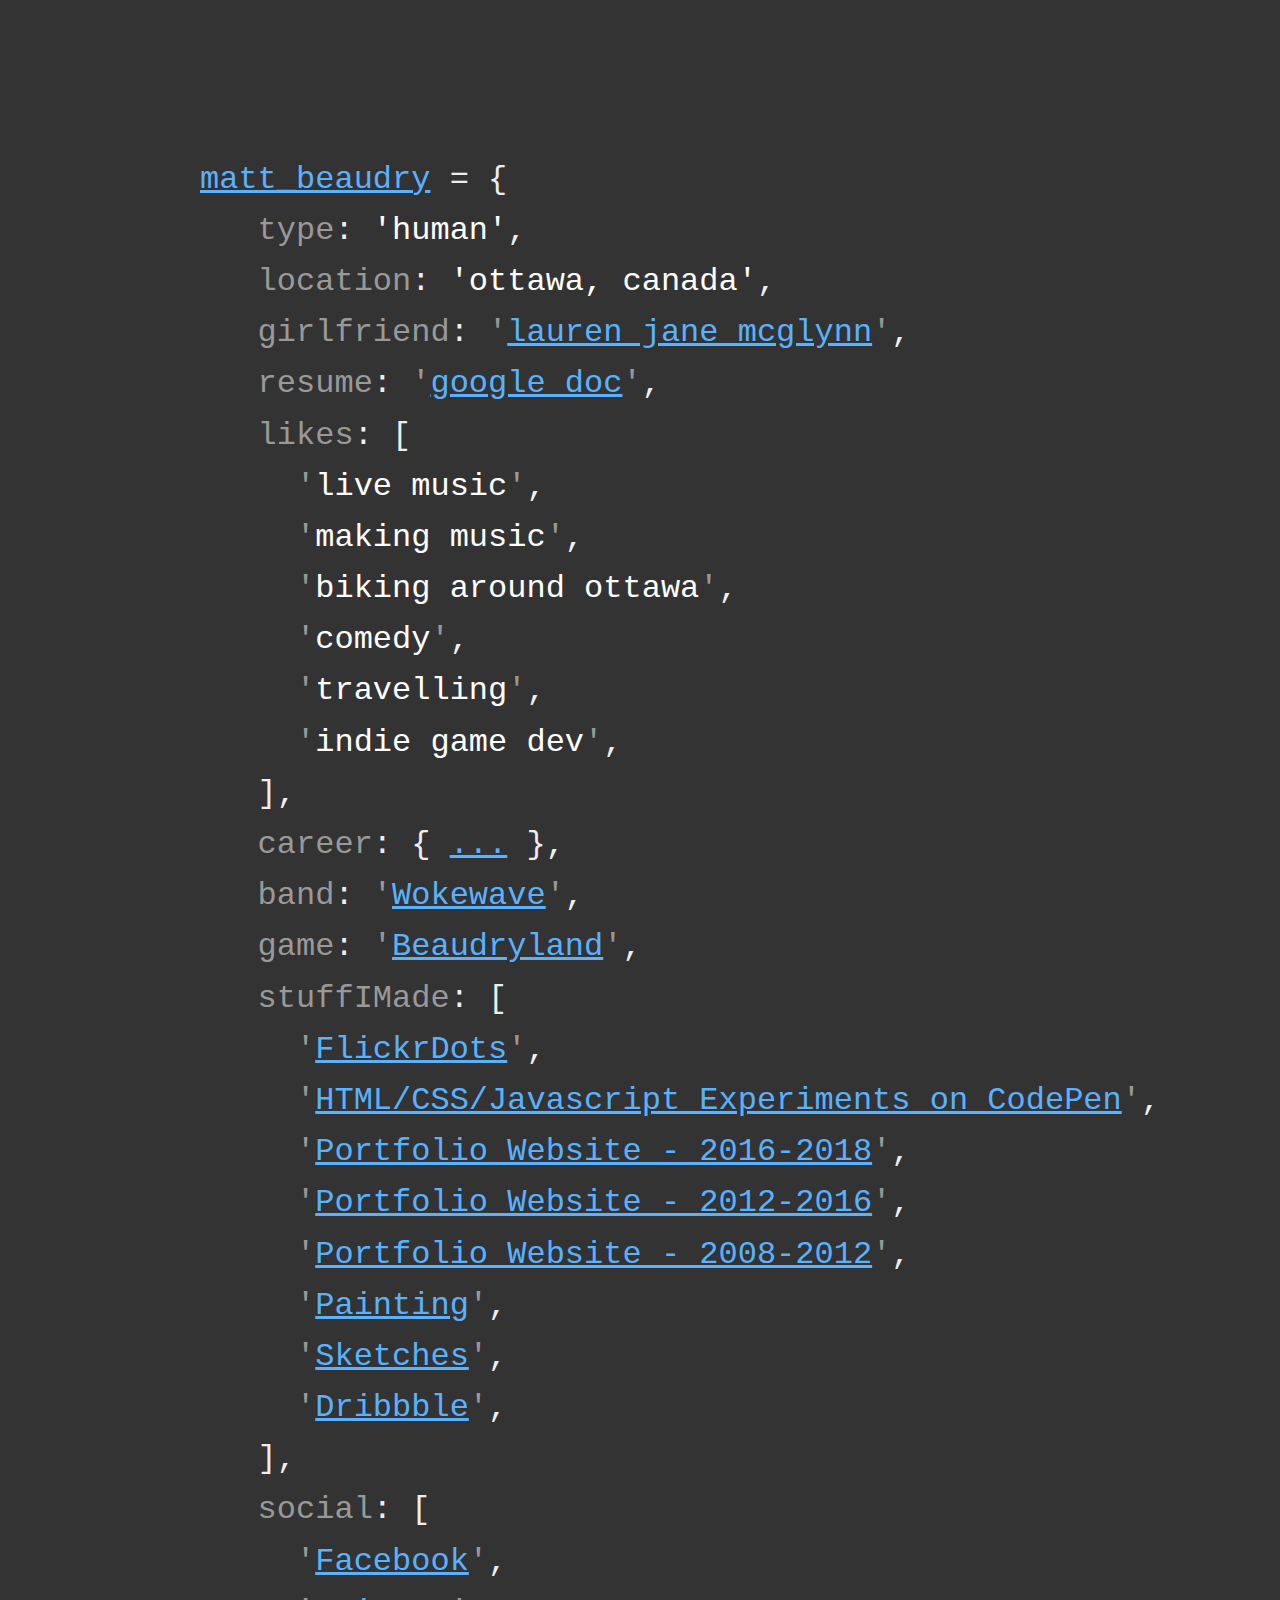
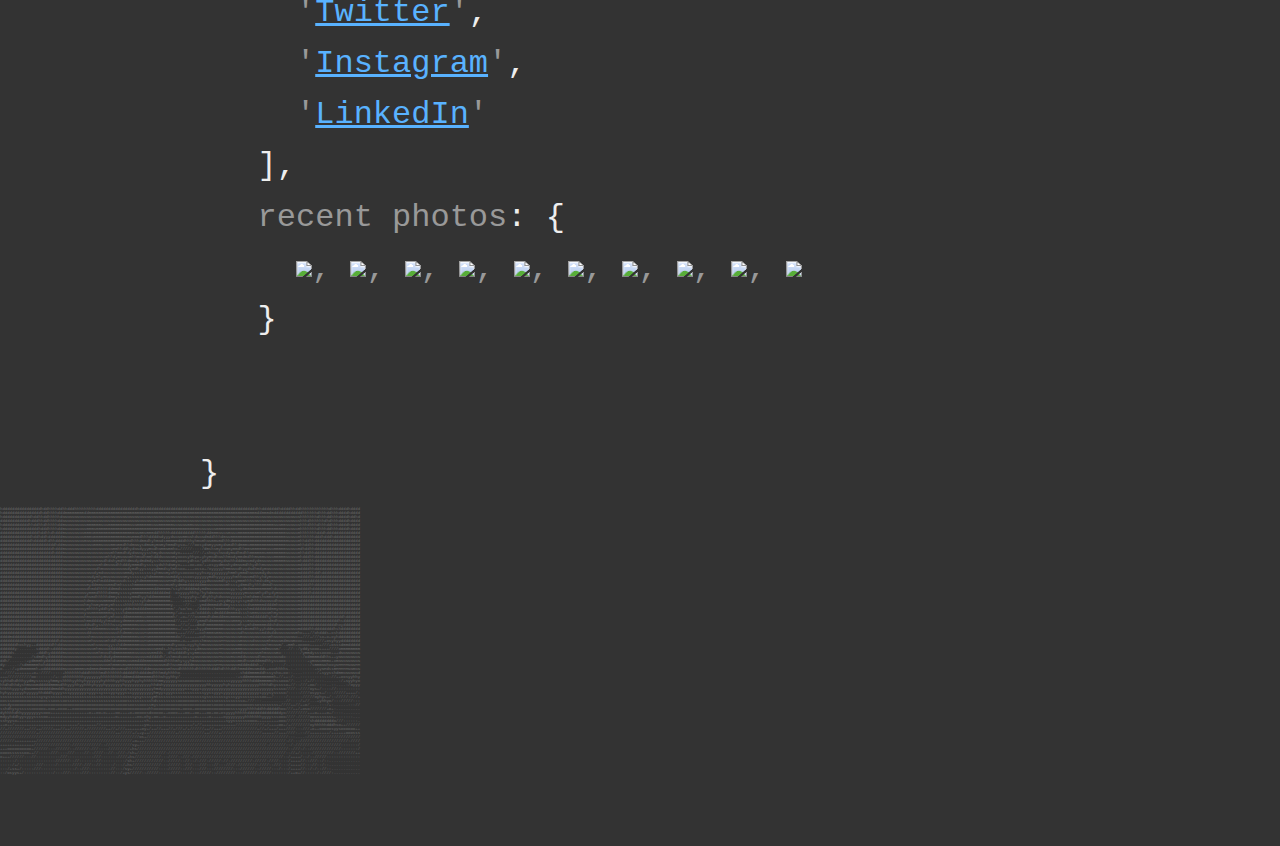
==== index.html @ e5925d49 "Update index.html" ====
<!DOCTYPE html>
<head>
    <title>Vala Zeinali's Page</title>
    <link rel="stylesheet" type="text/css" href="style.css">
</head>

<div class="page">
  <p contenteditable="true">
    
    <div class="line line-blank">
      &nbsp;
    </div>
  
    <div class="line line-blank">
      &nbsp;
    </div>
    
    <div class="line">
      
      <a class="logo" href="#">matt_beaudry</a>
      <span class="syntax"> = { </span>
      <br>
    </div>
      
      <div class="line">
        &nbsp;&nbsp;
        type<span class="syntax">: </span>
        <span class="string">'human'</span><span class="syntax">,</span>
        <br>
      </div>
      
      <div class="line">
        &nbsp;&nbsp;
        location<span class="syntax">: </span>
        <span class="string">'ottawa, canada'</span><span class="syntax">,</span>
        <br>
      </div>
      
      <div class="line">
        &nbsp;&nbsp;
        girlfriend<span class="syntax">: </span>
        '<a href="http://laurenmcglynn.com">lauren jane mcglynn</a>'<span class="syntax">,</span>
        <br>
      </div>
        
      <div class="line">        
        &nbsp;&nbsp;
        resume<span class="syntax">: </span>
        '<a href="https://docs.google.com/document/d/1XMDbzOaUFKIy0puWp4I6fn86qHuov4Nhul2vnssOFrk/edit?usp=sharing">google doc</a>'<span class="syntax">,</span>
        <br>
      </div>
      
      <div class="line">
        &nbsp;&nbsp;
        likes<span class="syntax">: [</span>
        <br>
      </div>
        
        <div class="line">
          &nbsp;&nbsp;&nbsp;&nbsp;
          '<span class="string">live music</span>'<span class="syntax">,</span>
          </br>
        </div>
        
        <div class="line">
          &nbsp;&nbsp;&nbsp;&nbsp;
          '<span class="string">making music</span>'<span class="syntax">,</span>
          </br>
        </div>
        
        <div class="line">
          &nbsp;&nbsp;&nbsp;&nbsp;
          '<span class="string">biking around ottawa</span>'<span class="syntax">,</span>
          </br>
        </div>
        
        <div class="line">
          &nbsp;&nbsp;&nbsp;&nbsp;
          '<span class="string">comedy</span>'<span class="syntax">,</span>
          </br>
        </div>
        
        <div class="line">
          &nbsp;&nbsp;&nbsp;&nbsp;
          '<span class="string">travelling</span>'<span class="syntax">,</span>
          </br>
        </div>
        
        <div class="line">
          &nbsp;&nbsp;&nbsp;&nbsp;
          '<span class="string">indie game dev</span>'<span class="syntax">,</span>
          </br>
        </div>
      
      <div class="line">
        &nbsp;&nbsp;
        <span class="syntax">],</span>
        <br>
      </div>
      
      <div class="line">
        &nbsp;&nbsp;
        career<span class="syntax">: { <a href="#">...</a> },</span>
        <br>
      </div>
        
      <div class="line">
        &nbsp;&nbsp;
        band<span class="syntax">:</span> 
        '<a href="http://www.wokewave.com">Wokewave</a>'<span class="syntax">,</span> 
        <br>
      </div>
      
      <div class="line">
        &nbsp;&nbsp;
        game<span class="syntax">:</span> 
        '<a href="http://www.beaudryland.com">Beaudryland</a>'<span class="syntax">,</span> 
        <br>
      </div>
      
      <div class="line">
        &nbsp;&nbsp;
        stuffIMade<span class="syntax">: [</span>
        <br>
      </div>
        
        <div class="line">
          &nbsp;&nbsp;&nbsp;&nbsp;
          '<a href="#">FlickrDots</a>'<span class="syntax">,</span>
          <br>
        </div>
        
        <div class="line">
          &nbsp;&nbsp;&nbsp;&nbsp;
          '<a href="#">HTML/CSS/Javascript Experiments on CodePen</a>'<span class="syntax">,</span>
          <br>
        </div>

        <div class="line">
          &nbsp;&nbsp;&nbsp;&nbsp;
          '<a href="#">Portfolio Website - 2016-2018</a>'<span class="syntax">,</span>
          <br>
        </div>

        <div class="line">
          &nbsp;&nbsp;&nbsp;&nbsp;
          '<a href="#">Portfolio Website - 2012-2016</a>'<span class="syntax">,</span>
          <br>
        </div>
        
        <div class="line">
          &nbsp;&nbsp;&nbsp;&nbsp;
          '<a href="#">Portfolio Website - 2008-2012</a>'<span class="syntax">,</span>
          <br>
        </div>
        
        <div class="line">
          &nbsp;&nbsp;&nbsp;&nbsp;
          '<a href="#">Painting</a>'<span class="syntax">,</span>
          <br>
        </div>
        
        <div class="line">
          &nbsp;&nbsp;&nbsp;&nbsp;
          '<a href="#">Sketches</a>'<span class="syntax">,</span>
          <br>
        </div>
        
        <div class="line">
          &nbsp;&nbsp;&nbsp;&nbsp;
          '<a href="#">Dribbble</a>'<span class="syntax">,</span>
          <br>
        </div>
      
      <div class="line">
        &nbsp;&nbsp;
        <span class="syntax">],</span>
        <br>
      </div>
      
      <div class="line">
        &nbsp;&nbsp;
        social<span class="syntax">: [</span>
        <br>
      </div>
        
        <div class="line">
          &nbsp;&nbsp;&nbsp;&nbsp;
          '<a href="http://www.beaudryland.com">Facebook</a>'<span class="syntax">,</span>
          <br>
        </div>
        
        <div class="line">
          &nbsp;&nbsp;&nbsp;&nbsp;
          '<a href="http://www.twitter.com/mattbeaudry">Twitter</a>'<span class="syntax">,</span>
          <br>
        </div>
        
        <div class="line">
          &nbsp;&nbsp;&nbsp;&nbsp;
          '<a href="http://www.instagram.com/mattbeaudry">Instagram</a>'<span class="syntax">,</span>
          <br>
        </div>
        
        <div class="line">
          &nbsp;&nbsp;&nbsp;&nbsp;
          '<a href="http://www.linkedin.com/pub/matt-beaudry/20/45a/ab6">LinkedIn</a>'<span class="syntax"></span>
          <br>
        </div>
      
      <div class="line">
        &nbsp;&nbsp;
        <span class="syntax">],</span>
        <br>
      </div>
      
      <div class="line">
        &nbsp;&nbsp;
        recent photos<span class="syntax">: {</span>
        <br>
      </div>
        
        <div class="line">
          &nbsp;&nbsp;&nbsp;&nbsp;
          <a href="#"><img src="http://via.placeholder.com/100xx100"></a>,<span class="syntax"></span>
          <a href="#"><img src="http://via.placeholder.com/100xx100"></a>,<span class="syntax"></span>
          <a href="#"><img src="http://via.placeholder.com/100xx100"></a>,<span class="syntax"></span>
          <a href="#"><img src="http://via.placeholder.com/100xx100"></a>,<span class="syntax"></span>
          <a href="#"><img src="http://via.placeholder.com/100xx100"></a>,<span class="syntax"></span>
          <a href="#"><img src="http://via.placeholder.com/100xx100"></a>,<span class="syntax"></span>
          <a href="#"><img src="http://via.placeholder.com/100xx100"></a>,<span class="syntax"></span>
          <a href="#"><img src="http://via.placeholder.com/100xx100"></a>,<span class="syntax"></span>
          <a href="#"><img src="http://via.placeholder.com/100xx100"></a>,<span class="syntax"></span>
          <a href="#"><img src="http://via.placeholder.com/100xx100"></a><span class="syntax"></span>
          <br>
        </div>
        
      <div class="line">
        &nbsp;&nbsp;
        <span class="syntax">}</span>
        <br><br><br>
      </div>
    
    <div class="line">
      <span class="syntax">}</span>
    </div>
    
      <span class="comment">
      
      <br>
    
    
      
    <br>
hddddddddddddddddhddhhhhddhhdddhhhhhhhhhdddddddddddddddddhdddddddddddddddddddddddddddddddddddddddddddddddddhhdddddddhddddhhddhhhhhhhhhhhhdhhhddddhdddd <br>
hddddddddddddddddhddhhhhdddmmmmmmmmddmmmmmmmmmmmmmmmmmmmmmmmmmmmmmmmmmmmmmmmmmmmmmmmmmmmmmmmmmmmmmmmmmmmmmmddmmmdmddddddddddddhhhhhhdhhhddhhhddddhdddd <br>
hddddddddddddhddhhddhhhhhdNNNNNNNNNNNNNNNNNNNNNNNNNNNNNNNNNNNNNNNNNNNNNNNNNNNNNNNNNNNNNNNNNNNNNNNNNNNNNNNNNNNNNNNNNNNNNNNNNNNhhhhhhhdhhhddhhhddddhddhd <br>
ddddddddddddhdddhhddhhhhddNNNNNNNNNNNNNNNNNNNNNNNNNNNNNNNNNNNNNNNNNNNNNNNNNNNNNNNNNNNNNNNNNNNNNNNNNNNNNNNNNNNNNNNNNNNNNNNNNNNhhhdhhhhhhdhdhhhddddhdddd <br>
hdddddddddddhhddhhdhhhhhddmNNNNNNNNNmmmmmmNNNmmmmmmmmmNNNmmmmmmNNNmmmmmmNNNNNNmmNNNNNNNNNNNNNNNNmmmmmmmmmmmmmmmmmmNNNmmNNNNNNhhhdhhhdhhhddhhhddddhdddd <br>
hdddddddddddddddhdddhhhhddmNNNNNNNNNmmmNmmmmmmmmmmmmmmmmmmmmmmmmmmmmmmmmmmmmmmmmmmmNNNNNNNmmmmmmmmmmmmmmmmmmmmmmmmmmmmmNNNNNmhhhhhhhdhhhddhhhddddhdddd <br>
ddddddddddddddddhddhhdhdddmNNNNNNNNmmmNmmmmmmmmmmmmmmmmmNNmmNmmmddhhhhhddddddddddhhhhhddmmmNNNNmNNNmmmmmmmmmmmmmmmmmmmmNNNNNmhhhhhhhdddhdddddddddddddd <br>
dddddddddddddhddhddhddddddmNNNNNNNNmmmNmmmmmmmmmmmmmNmNmmmdhhhddddNdyyydNNNNmmNNhdNNNdmddhhhdmNNmmmmmmmmmmmmmmmmmmmmmmmNNNNNmhhhhhhdddhdddhddddddddddd <br>
dddddddddddddhdddddhdhhdddNNNNNNNNNmNNNmmmmmmmmmmmmmmmdhhhdmmdhyhmNdsmmmmmdddhhhyhmNmhNNmmNmdhhhdmmmmmmmmmmmmmmmmmmmmmmmNNNNmhhddhhddddddddddddddddddd <br>
dddddddddddddddddddddddhddmNNNNNNNNNNNNmmmNNNNmmNmmdhhdmNNysdmNmymNmyhmmdhyso+///oosydNmyyNmydNmdhhdmmmNmmmmmmmmmmmmmmmNNNNNmhhddhhddddddddddddddddddd <br>
ddddddddddddddddddddddhdddmNNNNNNNNNNNNNNNNNNNNmmhhddhydNNdyyymNdhNmmNmmho+/////::::/dmshsmyhNNmymmdhhmmNmmmmmmNNNmmmmmNNNNNmdhddhhddddddddddddddddddd <br>
ddddddddddddddddddddddhdddmNNNNNNNNNNNNNNNNNNNmhhmmdhdydNNNyysshmydNNNNNdyo+++++///:/+shNyshNNdymNdhmdhhmmmmmmNmmmmmmmmNNNNNmhhddhhddddddddddddddddddd <br>
ddddddddddddddddddddddddddNNNNNNNNNNNNNNNNNNmhhdymNNNNmhhmNdhmmhdddNNNNNmyooosyhhyo+yhymNdhNNhhmNdymmdmdhhmNmmNNNNmmmmmNNNNNmhdddhhddddddddddddddddddd <br>
ddddddddddddddddddddddddddNNNNNNNNNNNNNNmNNdhdNhymdhhdmNdydmdmdysshNNNNNmyooosydhso/ydhhdmNmydNNhhdddmNNmdydmNNNNNmmmmmNNNNNmhdddhhddddddddddddddddddd <br>
ddddddddddddddddddddddddddNNNNNNNNNNNNNNNmhdmNNNdhhdddymmmdhyssssydNhhdNmyo++++oo+oo/++osyydmNNhydmNNmdhhydhhmNNNNNNNNNNNNNNmddddhhddddddddddddddddddd <br>
ddddddddddddddddddddddddddNNNNNNNNNNNNNNdhmNNNNNNNNNNdymdhyysssyydmmdsyhmhsoo++++osso+/oyyyyyhmmNNNdhyydNdhmdymNNNNNNNNNNNNNmddddhhddddddddddddddddddd <br>
ddddddddddddddddddddddddddNNNNNNNNNNNNNdymdNNNNNNNNNmmdyssssssssyhmNNmyohhysooooosyyhsoyyyyyyyyhmmhymmdhNNNNmdydNNNNNNNNNNNNmddddhhddhdddddddddddddddd <br>
ddddddddddddddddddddddddddNNNNNNNNNNNNdymhymNNNNNNNNmyssssssyhdmmmmmNNNmddysssoosyyyyyymdhyyyyyyyhmhhNNNmdhhyhdymNNNNNNNNNNNmddddhhddddddddddddddddddd <br>
ddddddddddddddddddddddddddNNNNNNNNNNNmymdhmdddmmNNNdssssyhdmmmmmmmNNNNMMdhddhysssssyyydNNNNmdhysssymmmhhhshmdsdmymNNNNNNNNNNmddddddddddddddddddddddddd <br>
ddddddddddddddddddddddddddNNNNNNNNNNmyddmmNNNmmdhmhsssshmmmmmmmmmNNNNmNmhydmmmddddddmmNNNNNNNNmhsssydmmdhyhhhdmmdhNNNNNNNNNNmddddhhddddddddddddddddddd <br>
ddddddddddddddddddddddddddNNNNNNNNNNdhmddhhhhddmmdsssssmmmmmmmmmddmmmmm/ssyhhddddmdymdmNNNNNNNNNyyssydmdmmmmmmmmmhdNNNNNNNNNmddddhdddddddddddddddddddd <br>
ddddddddddddddddddddddddddNNNNNNNNNNymmmdhhhhdmmmyssssymmmmmmmdddddddmd::osyyyyhhhy/hyhdmNNNNNNNyyyyyymNNNNmhydhydymNNNNNNNNmddddhdddddddddddddddddddd<br>
ddddddddddddddddddddddddddNNNNNNNNNdhNmdhhhhhdmmysssssymmdhyyhddmmmmmmd:--/ssyyyhy+/dhyhhyhdNNNNyyyyyshmhdmmshNmmNhdNNNNNNNNmddddddddddddddddddddddddd<br>
ddddddddddddddddddddddddddNNNNNNNNNhdmmNNNNmmmmdsssssssysssyhdmmmmmmmmm+---:+sss+/:omdhhhs+osydmyysyssymdhhhdNNNNNdhNNNNNNNNmddddddddddddddddddddddddd<br>
ddddddddddddddddddddddddddNNNNNNNNNhmyhNmymNmymhsssshhhhhhhhdmmmmmmmmmmy----://:--:ymddmmmddhdmysssssssdNmmmmmddddmhNNNNNNNNmddddddddddddddddddddddddd<br>
ddddddddddddddddddddddddddNNNNNNNNNymhhhhyddhymysssyddmdmddddmmmmmmmmmmm/-/so/os:-/ddddoshmmmmmhhhyyssshmddddddddmmyNNNNNNNNmddddddddddddddddddddddddd<br>
ddddddddddddddddddddddddddNNNNNNNNNyNNmmmmmmmmNyssshdmmmmmmmmmmmmmmmmmmmy/+o++++o/oddddssdmddddmmmmdssshNmmNNNNNmhmyNNNNNNNNmddddddddddddddddddddddddd<br>
ddddddddddddddddddddddddddNNNNNNNNNhmNNNNNNmhymhoosddmmmmmmNNmmmmmmmmmmmh/:+o+///osmmmdhdmmddmmNmmmmssshmddddddhyhmhNNNNNNNNmddddddddddddddddddhdddddd<br>
ddddddddddddddddddddddddddNNNNNNNNNhmmddddyyhmNdooydmmmmNmmmNmmmmmmmmmmmd//+++////ymmdhdmmmmmmNNNmmmyssmNNNNNNNNdmdhNNNNNNNNmddddddddddddddddhsddddddd<br>
ddddddddddddddddddddddddddNNNNNNNNNddNdhysshhhhNsoymmmmmmNNNNNmmmmmmmmmmm++//+/+++dmdhmmmmmmmNNNNNNmhsymhdmmmmmddNhdNNNNNNNNmdddddddddddddddhoyddddddd<br>
ddddddddddddddddddddddddddNNNNNNNNNNhmddmmmmNNNNdoymmmNmNNNNNNmmmmmmmmmmmo+/++/+++hyydmmmmmmmNNNNNNmdsmNmdhhyyhddmyNNNNNNNNNmddddhhddddddddhshdddddddd<br>
ddddddddddddddddddddddddddNNNNNNNNNNddNNNNNNNNNNNhhdmmmNNNNNMNmmmmmmmmmmms+++////++oohmmmNmmNNNNNNNNdhNNNNNNNmddNddNNNNNNNNmho+++//ohddds+oshddddddddd<br>
ddddmdddddddddddddddddddddNNNNNNNNNNNhmNNNNNNNNNNmdmmmmmmNNNMNmmmmmmmmmmmdo//++++++oohNNNNNNNMNNNNNNmNNNNNNNNNNNmhNNNNNNNNNo++///+///so+o+oyhddddddddd<br>
ddddddddddddddddddddddddhdNNNNNNNNNNNmhNNNNNmhddhdmmmmmmmmNNMNmmmmmmmmmmmmo+o+++oosshmNNNNNNMMNNNNNNmNNNNdNNNNNmhmNNNmdmNNmooo+++++////+osyhyydddddddd<br>
dddddddhoshyy++dddddddhhddNNNNNNNNNNNNmhNNNNNyysshddmmmmmmNNNNmmmmmmmNmdhyooo+oyyhyhmNNNNNNNMNNNNNNmmNNNNmNNNNNhmNNNm/-+mmh+ooooo+++++///+osssdmmddddd<br>
ddddddy:..--...sddddhsddddNNNNNNNNNNNNNmhmNNNdddddmmmNNNNNNNNNNNNmmds+hhyooshhyssydmNNNNNNNMMNNNNNmmmNNNNNNNNmdmNNNm/..-//::/yddysooo++++////ommmmmmmm<br>
ddddds-..----..+dddhydddddmNNNNNNNNNNNNNmhmNNdhdmmmmmmmmNNNNNNNmmdds.:dhNddddhysymmNNNNNNNNMNNNNNmmmdNNNNNNNmhmNNNNmo::::::::/ymmdysssoooo+++dNNNNNNNN<br>
ddddo-..-----/sdmdhyddddddNNNNNNNNNNNNNNNNhdNdydmmmmmmNNNNNNNmdddddh/+shmNdsoossyNNNNNNNNNNMNNNNmNNmddNNNNNdhmNNNNNNNdo:::::::/odmmmmddhhs++yNNNNNNNNN<br>
ddh/..----:+ydmmmhydddddddNNNNNNNNNNNNNNNNNddmhdNmmmNNNmmdddmmmmmmmmdhhhhmhysyyhmNNNNNNNNNMNNNNNNNNmmdhNNmddmmdhhyssooo:::::::::+ymNNNmmmo+omNNNNNNNNN<br>
dy:.---:/sdmmmmmhohdddddddNNNNNNNNNNNNNNNNNNNmhmmmNmNmmmmmmmmNNNNNNNmdhhNNmmddddmNNNNNNNNNMMNNNNNNNmdddmddNh+/::::::::/:-::::::::/smmmNNhooyNMMMMNNNMM<br>
o---:/+ydmmmmmmh+oddddddddmNNNNmmmmNmdmmmdmmmmdmNNmNdhhhhhhhddmNNNNNNNmhNNdhhhhhhdhhhhhhdddhdhhhddhhmmddmNNmdds+ooohhhhs-:-::::::::+syNMdssmMMMMMNNmNN<br>
::////++++++++o+:////:::::+hhhhhhhdddhhhhhmdhhhhhhhdddddhhddddmdhhhmdyhhhho........................-shddmmmmddhssysho+oo::----::::::/+syysshdmmNNNNNNd<br>
+++//////////oo:::::::/+::ohhhhhhhhyyyyyyyhhhhhhhhhddmmdddmmmmmdhhhNhyyhhy/-.............---------:+sddmmmmmmmmmmmh+//++:/:--::::::::::::://++oosyyhhy<br>
syhhdhdhhhyydmysssssyhmmyshhhhyyhhyhyyyyyyhyhhhhyyhhyyyhyyhyhhhhhhmmyyyyyysosooooooossssssssssssyyyyyhhhhdddmmmmmNhssooo//:--::/+//::::------:/+syyhyo<br>
hhdhdhhdyshmNNNmdddddmmmNdhhyyyhhyyhhhyhyyyhyyyyyyyhyyyyyyyyyyyhhdNhyyyyyyyyyyyyyyyyyyhhyyyyyhyhyyyyyyyyyyyyhhhhdhysssso+//::///+oo/::::--::----:/oyyy<br>
hhhhhyyysydNNmmmddddddmmddhyyyyyyyyyyyyyyyyyyyyyyyyyysyyyyyyyyyyhmdyyyyyyyyyysssyyysyyyyyyyyyyyyyyyyyyyyyyyyyyyyyysssso////::////oys+/:::://::::::::::<br>
hyhyyyyyyyhyyyyyhhdddhyyyysssyyyyyyysyyyssysssyysyyysssyyyyyyyyyhmyysyyysssssssssssssyyssyyysyyyyyyyyyyyyyyysyyysysssso/:::::////osyys+/::://///++++/:<br>
sssssssssssssssssysyssssssssssssssssssssssssssssssssssssysyssssymhsssssssssssssssssssyssssssssysssyysssssssssoo++/:::::/:::::://///oyhys+/:://///:///+<br>
oosssoooooooooooooosssoossoossosssosssssssssssssssooosssssssssshdsssssssssoooooooossosssssosssssssssso+///:::----------//::::/+//---+yhhyo/::://///:::<br>
oosdyoooooooooooooooooooooooooooooooooooooooooossoooosoossooossmyssooooooooooooooooooooosoooosooooooooooossossssssss+////++//++o/----:::/+:------::://<br>
sshdhysysssssoooooo+ooo+oooo++oooooooooooooooooooooooooooooooohhooooooooooo+oooo+ooooooooooooooossssyyyhhhhddhhdddddhoo///++/+oso///////+o+:----------<br>
dyhhhhdhhyyyyyyyysooo++++++++++++++++o++oo+o++++oo++++o+ooooosdooooo++oooo+++oo++oo+++oo+oo+osyyyyhhhhhddddddddddddddyo/////////+++o++++o+/::::-------<br>
mdyyhddhyysyyyssssoo++++++++++++++++++++++++++++o++++++++oo+ohy+oo++o++++++++++++o+++++o+++++oyyyyyyyyhhhhhhhyyyysssooo////://///oossssssss+:::::::---<br>
sshyyso+++++++++++++++++++++++++++++++++++++++++++++++++++++sh++++++++++++++++++++++++++++++++syyssssssoooo+++++++++ooo//////////shddddddddo///::::::-<br>
++o++/++++++++++++++++++++++++++/+++++++//++++++++++++++++++yo++++++++++++++++++/+//++++++++++++++////////////+/++++oo+/+////////oyhhhhhdddhso++//////<br>
//+///////++///++/////+++//++//////+////////++//+///+++++++oy+/++//+++//+///+/+//////++//+++///////////////+//+/+++/+++////:::///+o++ooooosyysoooooo++<br>
///////////////+////////////////////////////////++/////+/++y++///////////+///////////++////+/////////////////+++++//+++////:-:://++++++++/++++++ooosss<br>
//////////////////////////////////////////////////////////os+///////////////////////////////////////////////////////////:::----://////////////////////<br>
//////+++++++++////////////////////////////////////////+o+++///////////////////////////////////////////////////////////://:::////////////////////:////<br>
++++++++++++++///////////////:////////////::///////////sy+/////////////////////////////////////////////////////:///////::/:///////////////////:::::::/<br>
+++oooooooooo+//////::://////:://////:///:::://///////+hs///////////////////////////////////////////////////////////////::///:/:://///////////:::::::/<br>
oooossssssoo++//:::::///::::///:::://::////:://::///:/sh+////////////://///////////////////////////////////////////////:://+/::::://///////::///////++<br>
o+++//////::://::::::::::///:::::::::::///:::::::////+hs///////////:::////::///://////////////////////////////////////::/++++/::/:://///::::::::::::::<br>
::::::/:::::::::::::::://////:://::::::://::::::::::/sh+////////////:://///:://::/:///://///://://///////://///:////::::/++++//::///::/::-............<br>
:::::/+/:::::::///:::::/::::::////:///:://:::::/:::/+hs////////////::://///::///:::///::://:::////:////////:////::///:::/++++//::://::/::---....---...<br>
:::/+ss+/:::::///::::::::::::::/::///::::::::://:::/sy+///////////:::://///::///:::///:::////////::://////:://///:::/:::/++++//::/:/:://::---...---...<br>
::/osyys+/::::::::::::/:::///:::::///::::::::://::/+ys/////:://///:::::////::::/::://///::////////::://////://///:::::::/++o+//:::::/:////:-----------<br>


    <br>
    
  
  </span>
    <br>
    <br>

  </p>
</div>
---- style.css ----
/* add collapse expand add line hovers chcaracter hover too? randomized color palette make the lines go towards mouse add sm color palette for randomized dot color make editable with funny validation */
 * {
   box-sizing: border-box;
}
 body, html {
   width: 100%;
   height: 100%;
   padding: 0;
   margin: 0;
   background-color: #333;
}
 .page {
  /*width: 2000px;
  */
   height: auto;
   background-color: #333;
   font-family: "Courier";
   font-size: 32px;
   line-height: 1.6;
   padding: 0px;
   overflow-x: scroll;
   z-index: 100;
}
 p {
   margin: 0;
}
 a {
   color: #59b2ff;
}
 a:hover {
   color: #fff;
}
 a.logo {
   color: #59b2ff;
}
 a.logo:hover {
   color: #fff;
}
 .line {
   color: #999;
   padding-left: 200px;
   z-index: 10;
}
 .line:hover {
   background-color: #444;
}
 .line-blank {
   width: 100%;
}
 .string {
   color: #fff;
}
 .name {
   color: #99b1d4;
}
 .syntax {
   color: #eee;
}
 .comment {
   color: #666;
   display: inline-block;
   font-size: 4px;
   line-height: 4px;
}
 .snake-dot {
   width: 10px;
   height: 10px;
   position: absolute;
   margin-top: -5px;
   margin-left: -5px;
   z-index: 5;
}
 .snake-line {
   height: 1px;
   position: absolute;
   transform-origin: 0px 0px;
   z-index: 4;
}
 @media screen and (max-width: 1000px) {
   .page {
     font-size: 24px;
  }
   .line {
     padding-left: 100px;
  }
}
 @media screen and (max-width: 700px) {
   .page {
     font-size: 16px;
  }
   .line {
     padding-left: 50px;
  }
}
 @media screen and (max-width: 480px) {
   .page {
     font-size: 14px;
  }
   .line {
     padding-left: 25px;
  }
}
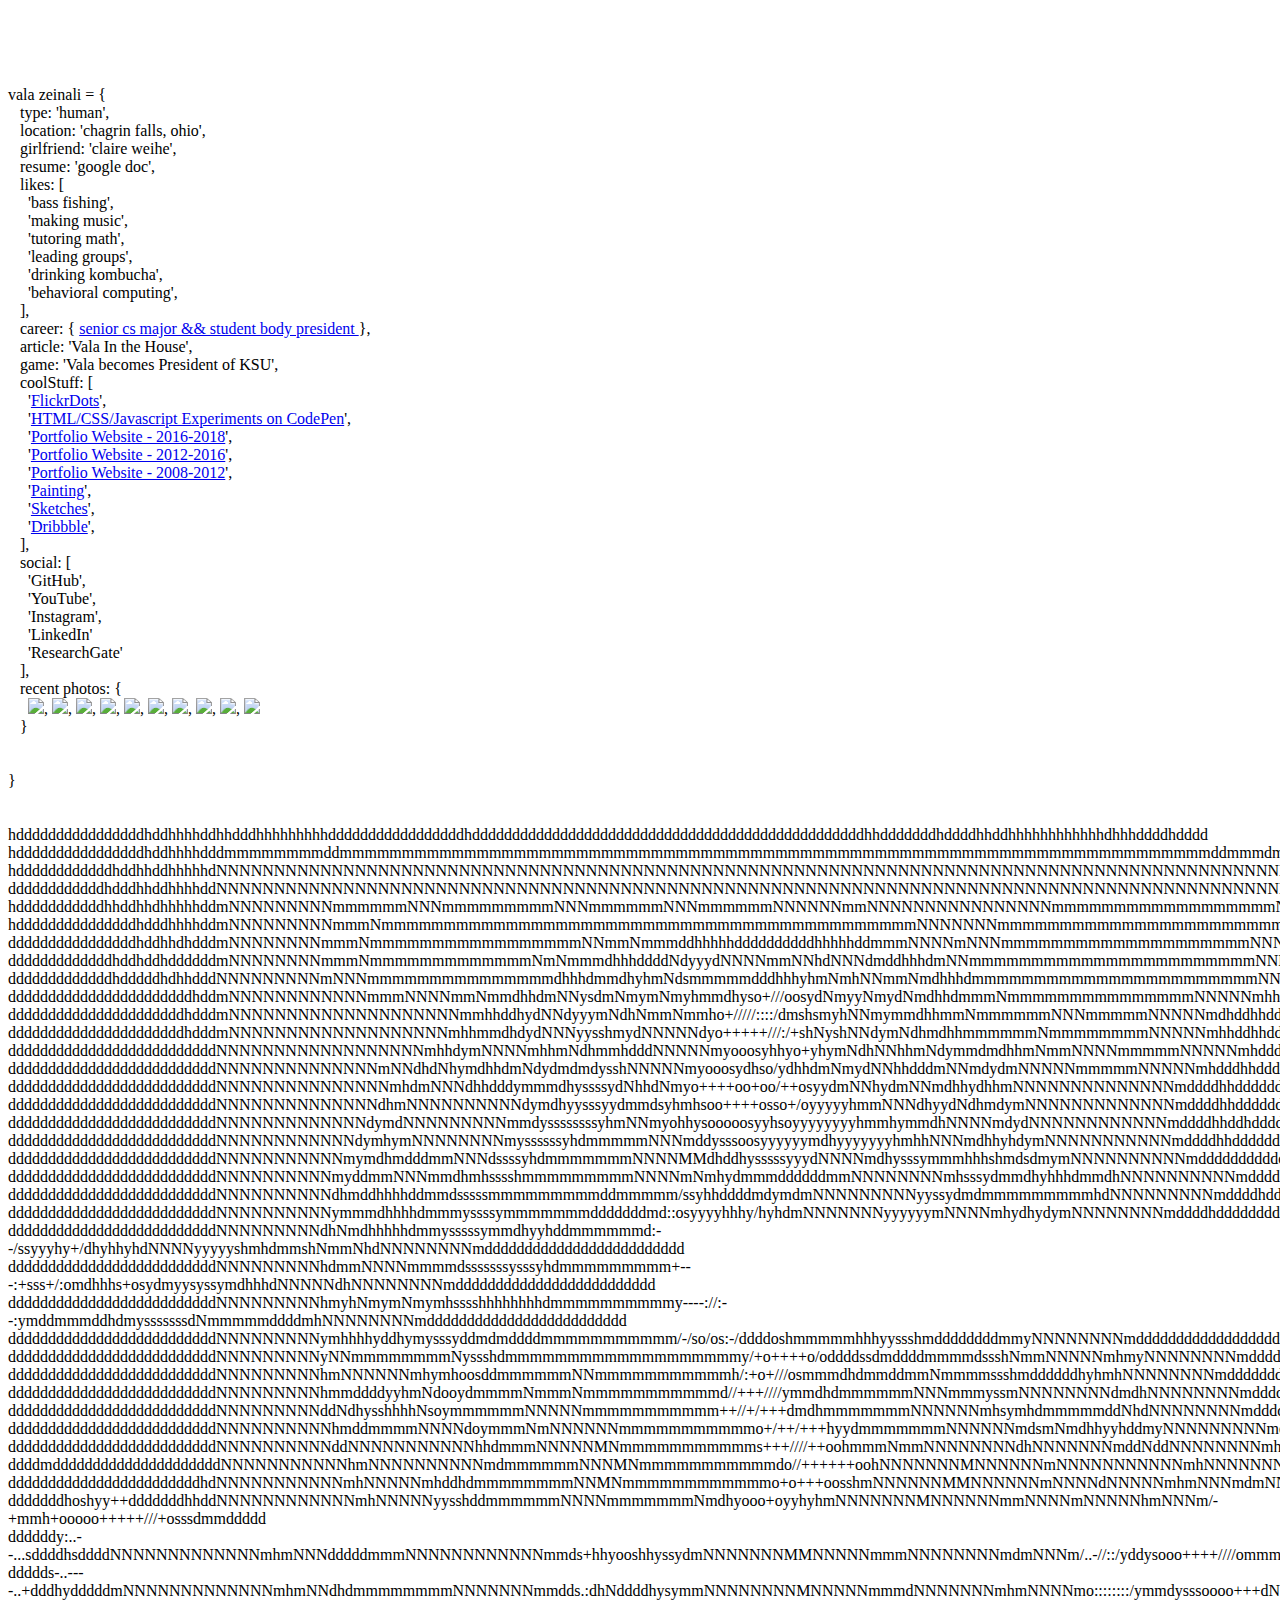
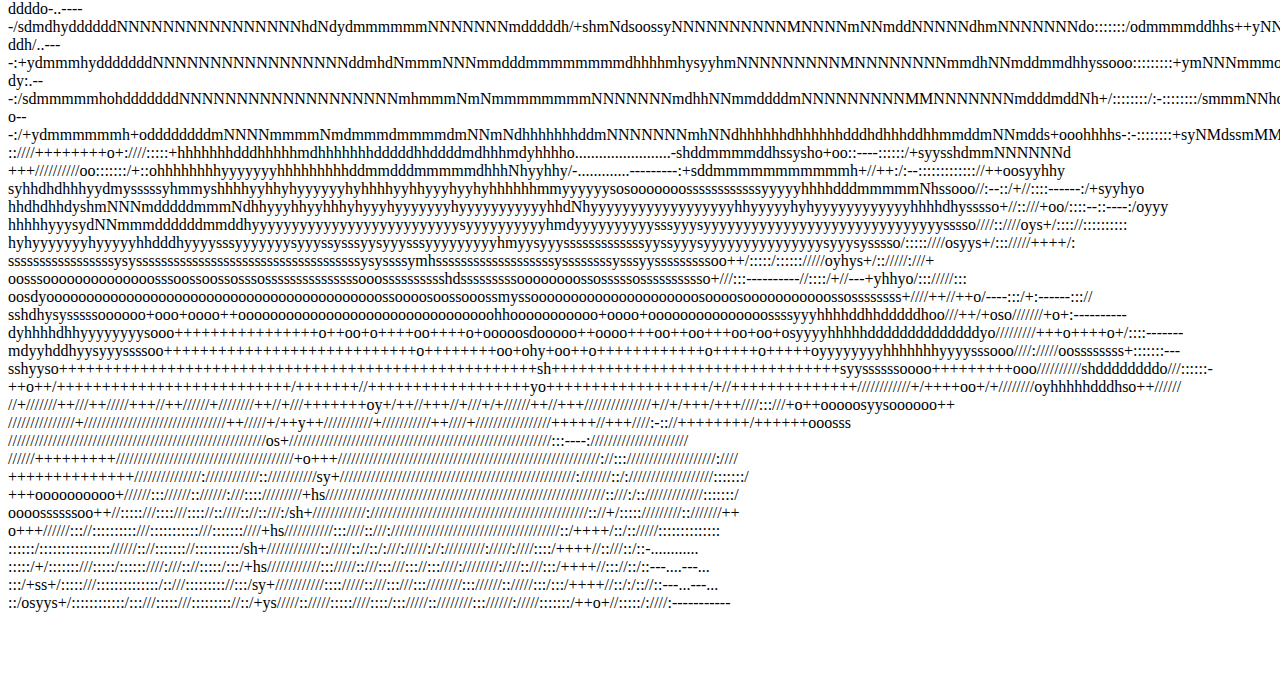
==== commit a47515c0: "Add files via upload" ====
--- a/index.html
+++ b/index.html
@@ -1,7 +1,8 @@
 <!DOCTYPE html>
 <head>
     <title>Vala Zeinali's Page</title>
-    <link rel="stylesheet" type="text/css" href="style.css">
+    <link rel="stylesheet" type="text/css" href="css/style.css">
+
 </head>
 
 <div class="page">
@@ -17,7 +18,7 @@
     
     <div class="line">
       
-      <a class="logo" href="#">matt_beaudry</a>
+      <a class="logo" onclick="window.parent.location.href= 'https://www.linkedin.com/in/vala-z-483815128/';">vala zeinali</a>
       <span class="syntax"> = { </span>
       <br>
     </div>
@@ -32,21 +33,21 @@
       <div class="line">
         &nbsp;&nbsp;
         location<span class="syntax">: </span>
-        <span class="string">'ottawa, canada'</span><span class="syntax">,</span>
+        <span class="string">'chagrin falls, ohio'</span><span class="syntax">,</span>
         <br>
       </div>
       
       <div class="line">
         &nbsp;&nbsp;
         girlfriend<span class="syntax">: </span>
-        '<a href="http://laurenmcglynn.com">lauren jane mcglynn</a>'<span class="syntax">,</span>
+        '<a class="logo" onclick="window.parent.location.href= 'https://www.instagram.com/vivelaclaire_/?hl=en';">claire weihe</a>'<span class="syntax">,</span>
         <br>
       </div>
         
       <div class="line">        
         &nbsp;&nbsp;
         resume<span class="syntax">: </span>
-        '<a href="https://docs.google.com/document/d/1XMDbzOaUFKIy0puWp4I6fn86qHuov4Nhul2vnssOFrk/edit?usp=sharing">google doc</a>'<span class="syntax">,</span>
+        '<a class="logo" onclick="window.parent.location.href= 'https://www.slideshare.net/slideshow/embed_code/key/orc51L6ZFcyuBI';">google doc</a>'<span class="syntax">,</span>
         <br>
       </div>
       
@@ -58,7 +59,7 @@
         
         <div class="line">
           &nbsp;&nbsp;&nbsp;&nbsp;
-          '<span class="string">live music</span>'<span class="syntax">,</span>
+          '<span class="string">bass fishing</span>'<span class="syntax">,</span>
           </br>
         </div>
         
@@ -70,25 +71,25 @@
         
         <div class="line">
           &nbsp;&nbsp;&nbsp;&nbsp;
-          '<span class="string">biking around ottawa</span>'<span class="syntax">,</span>
-          </br>
-        </div>
-        
-        <div class="line">
-          &nbsp;&nbsp;&nbsp;&nbsp;
-          '<span class="string">comedy</span>'<span class="syntax">,</span>
-          </br>
-        </div>
-        
-        <div class="line">
-          &nbsp;&nbsp;&nbsp;&nbsp;
-          '<span class="string">travelling</span>'<span class="syntax">,</span>
-          </br>
-        </div>
-        
-        <div class="line">
-          &nbsp;&nbsp;&nbsp;&nbsp;
-          '<span class="string">indie game dev</span>'<span class="syntax">,</span>
+          '<span class="string">tutoring math</span>'<span class="syntax">,</span>
+          </br>
+        </div>
+        
+        <div class="line">
+          &nbsp;&nbsp;&nbsp;&nbsp;
+          '<span class="string">leading groups</span>'<span class="syntax">,</span>
+          </br>
+        </div>
+        
+        <div class="line">
+          &nbsp;&nbsp;&nbsp;&nbsp;
+          '<span class="string">drinking kombucha</span>'<span class="syntax">,</span>
+          </br>
+        </div>
+        
+        <div class="line">
+          &nbsp;&nbsp;&nbsp;&nbsp;
+          '<span class="string">behavioral computing</span>'<span class="syntax">,</span>
           </br>
         </div>
       
@@ -100,27 +101,27 @@
       
       <div class="line">
         &nbsp;&nbsp;
-        career<span class="syntax">: { <a href="#">...</a> },</span>
-        <br>
-      </div>
-        
-      <div class="line">
-        &nbsp;&nbsp;
-        band<span class="syntax">:</span> 
-        '<a href="http://www.wokewave.com">Wokewave</a>'<span class="syntax">,</span> 
+        career<span class="syntax">: { <a href="#">senior cs major && student body president </a> },</span>
+        <br>
+      </div>
+        
+      <div class="line">
+        &nbsp;&nbsp;
+        article<span class="syntax">:</span> 
+        '<a class="logo" onclick="window.parent.location.href= 'http://www.kentwired.com/latest_updates/article_c8cc5dfe-6a09-11e9-a9e1-5b2904fb22b0.html';">Vala In the House</a>'<span class="syntax">,</span> 
         <br>
       </div>
       
       <div class="line">
         &nbsp;&nbsp;
         game<span class="syntax">:</span> 
-        '<a href="http://www.beaudryland.com">Beaudryland</a>'<span class="syntax">,</span> 
-        <br>
-      </div>
-      
-      <div class="line">
-        &nbsp;&nbsp;
-        stuffIMade<span class="syntax">: [</span>
+        '<a class="logo" onclick="window.parent.location.href= 'https://medium.com/@kelsayed_16788/for-students-and-students-only-vala-zeinali-becomes-the-next-president-of-usg-59e8c61215d1';">Vala becomes President of KSU</a>'<span class="syntax">,</span> 
+        <br>
+      </div>
+      
+      <div class="line">
+        &nbsp;&nbsp;
+        coolStuff<span class="syntax">: [</span>
         <br>
       </div>
         
@@ -186,28 +187,32 @@
         
         <div class="line">
           &nbsp;&nbsp;&nbsp;&nbsp;
-          '<a href="http://www.beaudryland.com">Facebook</a>'<span class="syntax">,</span>
-          <br>
-        </div>
-        
-        <div class="line">
-          &nbsp;&nbsp;&nbsp;&nbsp;
-          '<a href="http://www.twitter.com/mattbeaudry">Twitter</a>'<span class="syntax">,</span>
-          <br>
-        </div>
-        
-        <div class="line">
-          &nbsp;&nbsp;&nbsp;&nbsp;
-          '<a href="http://www.instagram.com/mattbeaudry">Instagram</a>'<span class="syntax">,</span>
-          <br>
-        </div>
-        
-        <div class="line">
-          &nbsp;&nbsp;&nbsp;&nbsp;
-          '<a href="http://www.linkedin.com/pub/matt-beaudry/20/45a/ab6">LinkedIn</a>'<span class="syntax"></span>
-          <br>
-        </div>
-      
+          '<a class="logo" onclick="window.parent.location.href= 'https://github.com/valazeinali';">GitHub</a>'<span class="syntax">,</span>
+          <br>
+        </div>
+        
+        <div class="line">
+          &nbsp;&nbsp;&nbsp;&nbsp;
+          '<a class="logo" onclick="window.parent.location.href= 'https://www.youtube.com/user/ValasFishingAdventre/videos';">YouTube</a>'<span class="syntax">,</span>
+          <br>
+        </div>
+       
+        <div class="line">
+          &nbsp;&nbsp;&nbsp;&nbsp;
+          '<a class="logo" onclick="window.parent.location.href= ' https://www.instagram.com/vala9999/?hl=en';">Instagram</a>'<span class="syntax">,</span>
+          <br>
+        </div>
+        
+        <div class="line">
+          &nbsp;&nbsp;&nbsp;&nbsp;
+          '<a lass="logo" onclick="window.parent.location.href= 'https://www.linkedin.com/in/vala-z-483815128/';">LinkedIn</a>'<span class="syntax"></span>
+          <br>
+        </div>
+        <div class="line"> 
+          &nbsp;&nbsp;&nbsp;&nbsp;
+          '<a class="logo" onclick="window.parent.location.href= 'https://www.researchgate.net/scientific-contributions/2156651785_Vala_Zeinali/amp/';">ResearchGate</a>'<span class="syntax"></span>
+          <br>
+        </div>
       <div class="line">
         &nbsp;&nbsp;
         <span class="syntax">],</span>
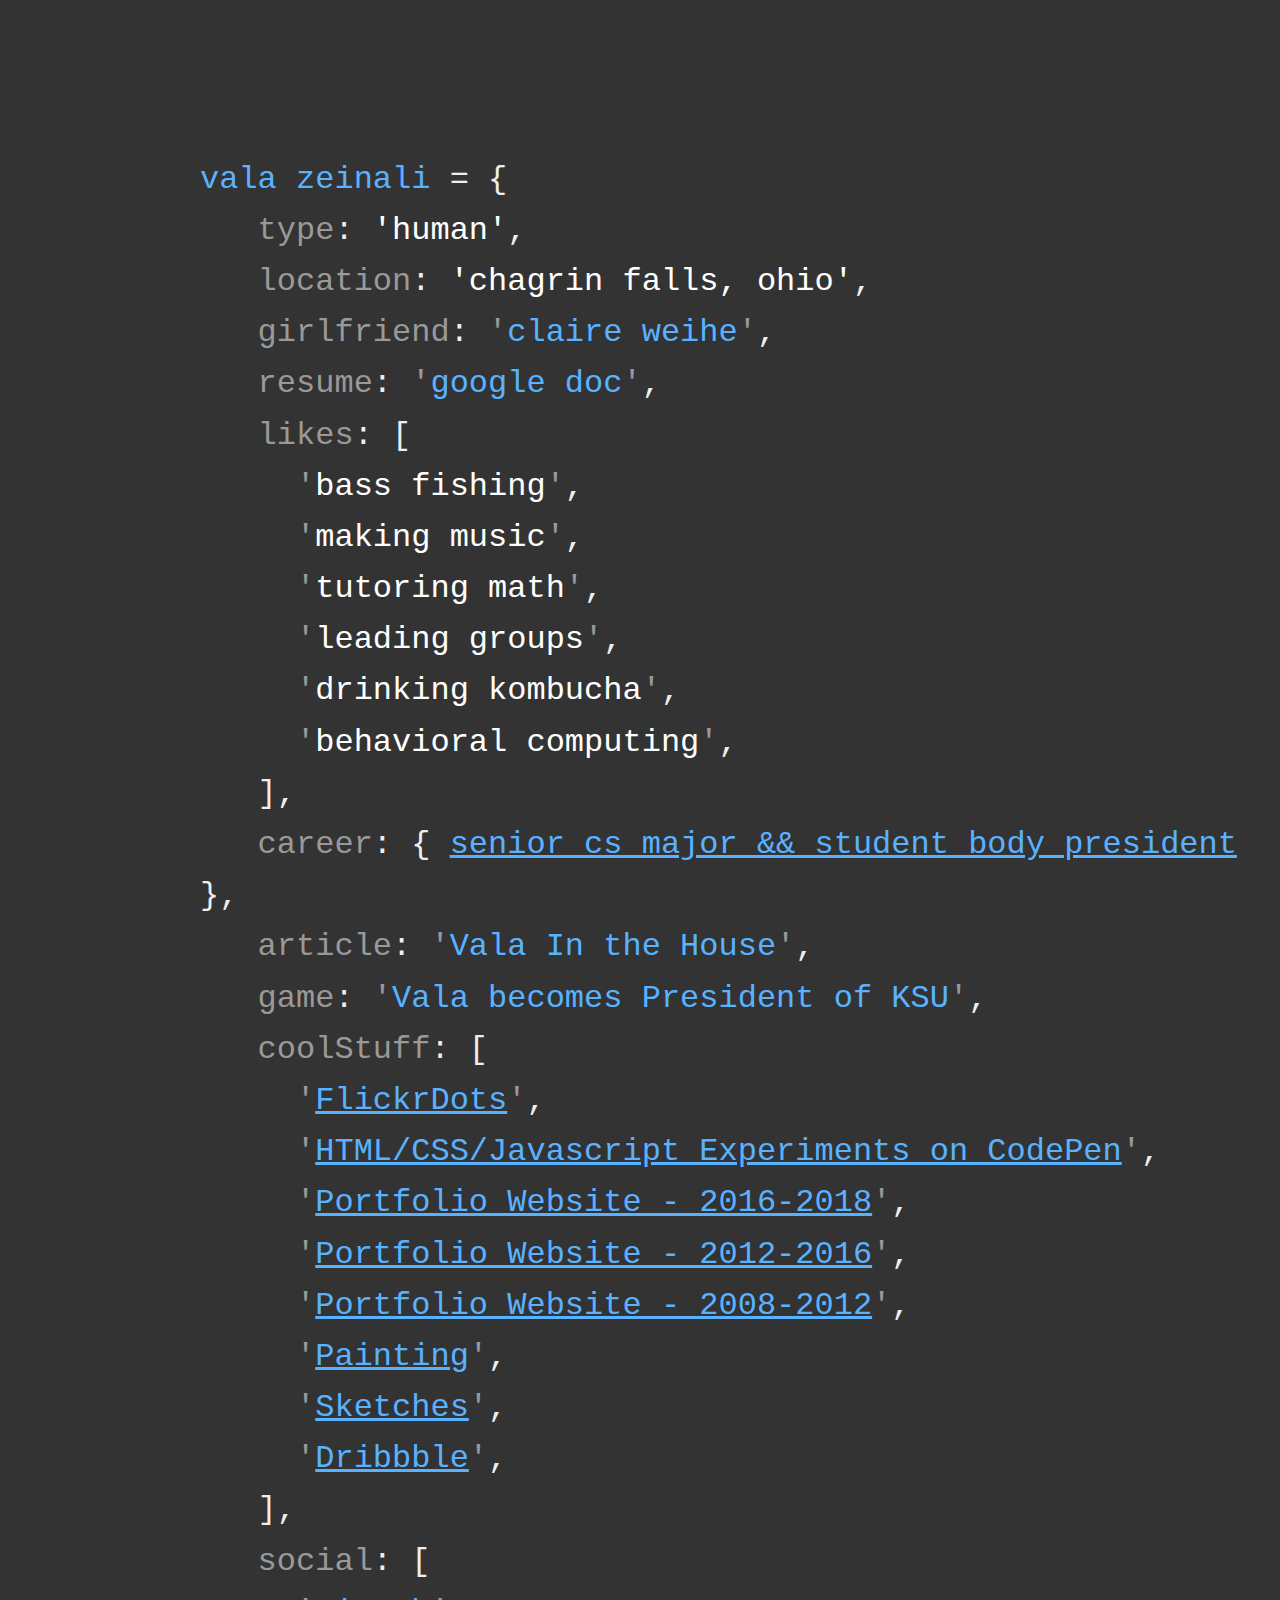
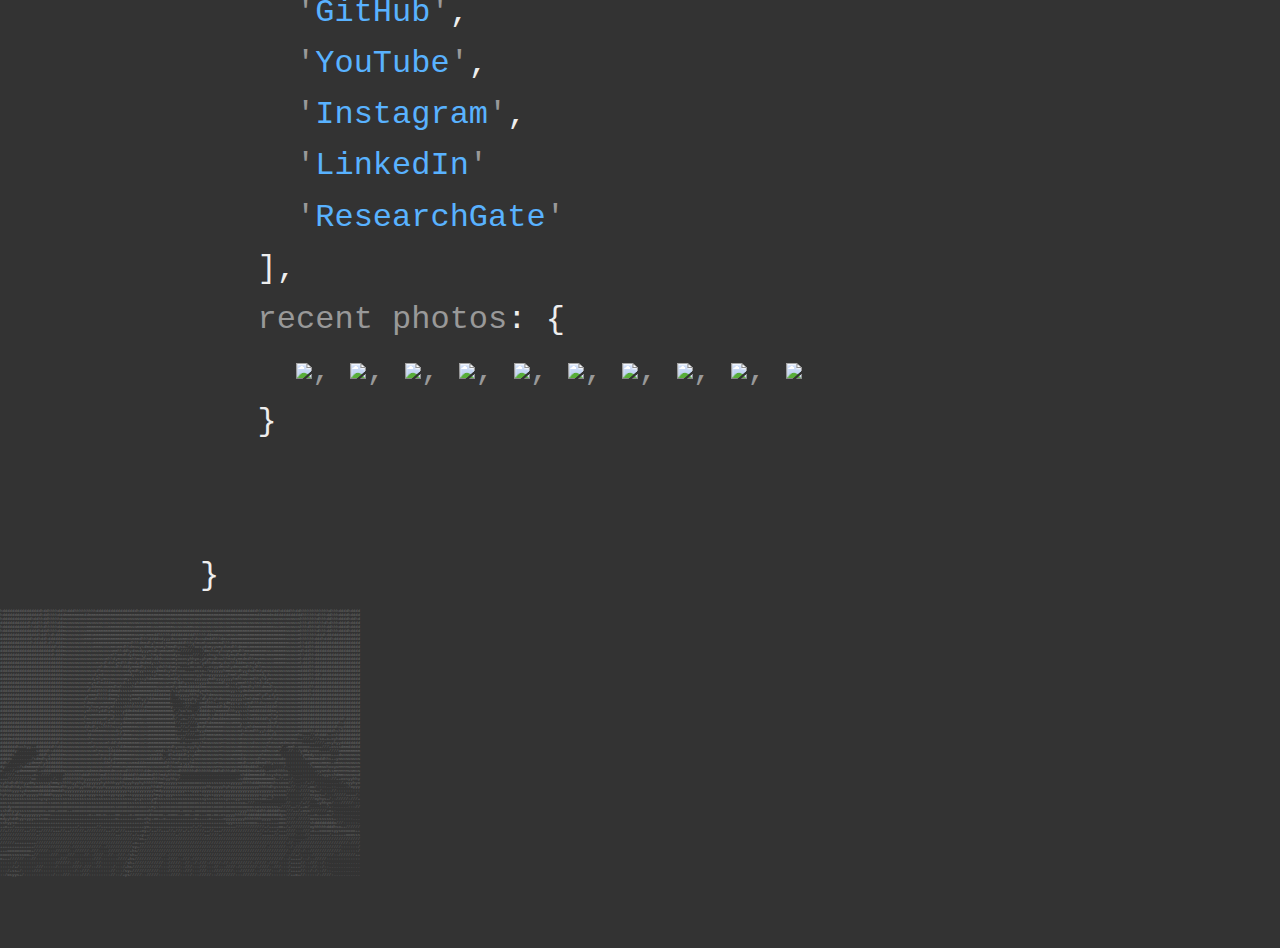
==== commit 1445f718: "Update index.html" ====
--- a/index.html
+++ b/index.html
@@ -1,7 +1,7 @@
 <!DOCTYPE html>
 <head>
     <title>Vala Zeinali's Page</title>
-    <link rel="stylesheet" type="text/css" href="css/style.css">
+    <link rel="stylesheet" type="text/css" href="style.css">
 
 </head>
 
--- a/style.css
+++ b/style.css
@@ -0,0 +1,104 @@
+/* add collapse expand add line hovers chcaracter hover too? randomized color palette make the lines go towards mouse add sm color palette for randomized dot color make editable with funny validation */
+ * {
+   box-sizing: border-box;
+}
+ body, html {
+   width: 100%;
+   height: 100%;
+   padding: 0;
+   margin: 0;
+   background-color: #333;
+}
+ .page {
+  /*width: 2000px;
+  */
+   height: auto;
+   background-color: #333;
+   font-family: "Courier";
+   font-size: 32px;
+   line-height: 1.6;
+   padding: 0px;
+   overflow-x: scroll;
+   z-index: 100;
+}
+ p {
+   margin: 0;
+}
+ a {
+   color: #59b2ff;
+}
+ a:hover {
+   color: #fff;
+}
+ a.logo {
+   color: #59b2ff;
+}
+ a.logo:hover {
+   color: #fff;
+}
+ .line {
+   color: #999;
+   padding-left: 200px;
+   z-index: 10;
+}
+ .line:hover {
+   background-color: #444;
+}
+ .line-blank {
+   width: 100%;
+}
+ .string {
+   color: #fff;
+}
+ .name {
+   color: #99b1d4;
+}
+ .syntax {
+   color: #eee;
+}
+ .comment {
+   color: #666;
+   display: inline-block;
+   font-size: 4px;
+   line-height: 4px;
+}
+ .snake-dot {
+   width: 10px;
+   height: 10px;
+   position: absolute;
+   margin-top: -5px;
+   margin-left: -5px;
+   z-index: 5;
+}
+ .snake-line {
+   height: 1px;
+   position: absolute;
+   transform-origin: 0px 0px;
+   z-index: 4;
+}
+ @media screen and (max-width: 1000px) {
+   .page {
+     font-size: 24px;
+  }
+   .line {
+     padding-left: 100px;
+  }
+}
+ @media screen and (max-width: 700px) {
+   .page {
+     font-size: 16px;
+  }
+   .line {
+     padding-left: 50px;
+  }
+}
+ @media screen and (max-width: 480px) {
+   .page {
+     font-size: 14px;
+  }
+   .line {
+     padding-left: 25px;
+  }
+}
+
+ 
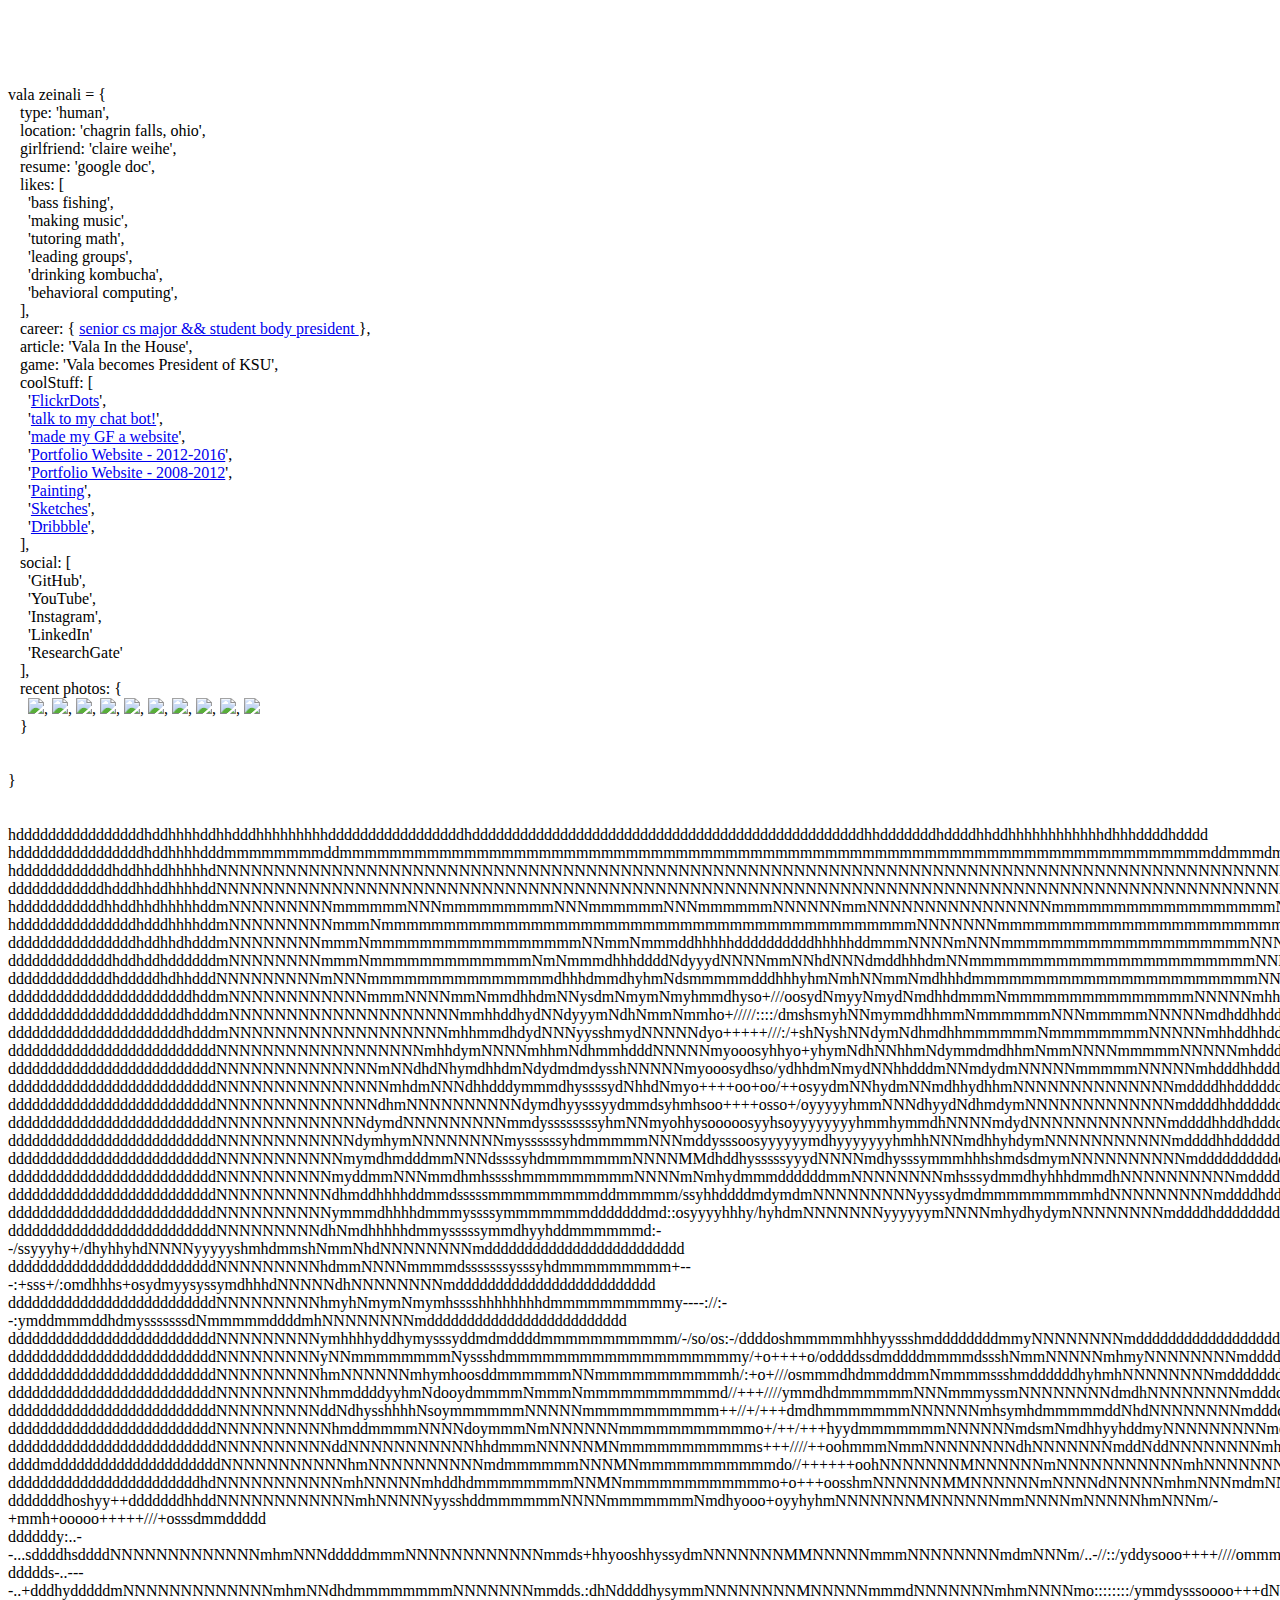
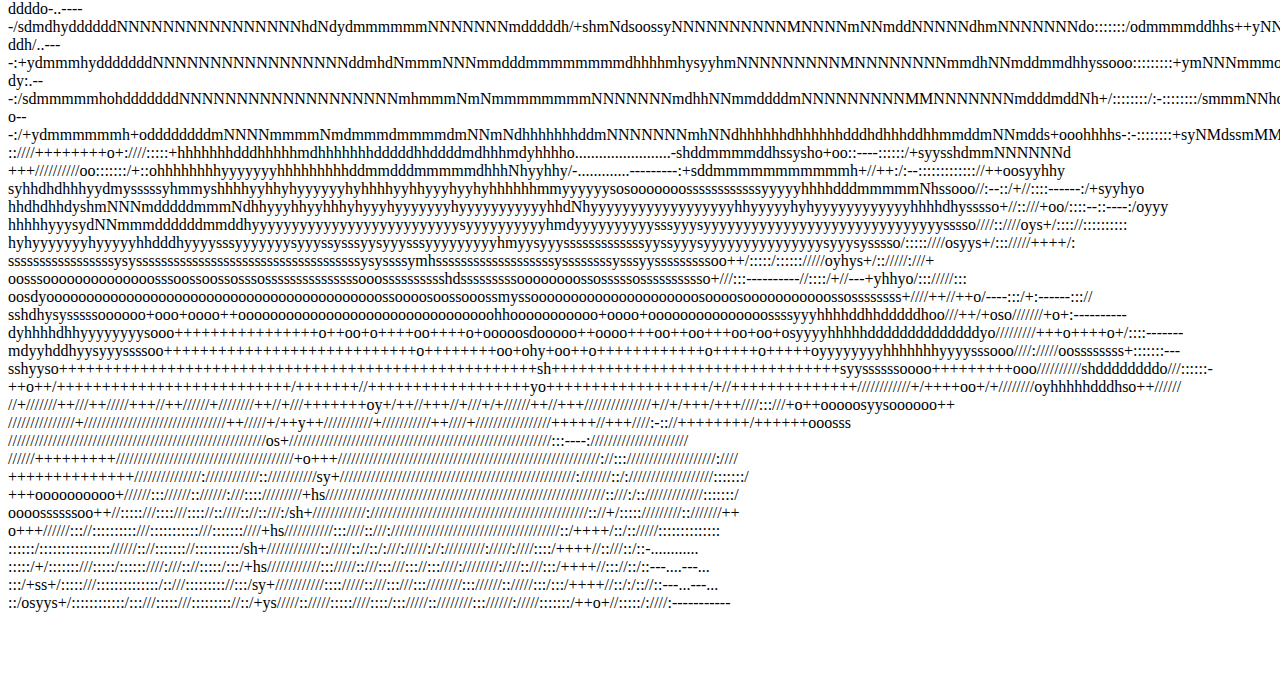
==== commit 2beda015: "Add files via upload" ====
--- a/index.html
+++ b/index.html
@@ -1,7 +1,7 @@
 <!DOCTYPE html>
 <head>
     <title>Vala Zeinali's Page</title>
-    <link rel="stylesheet" type="text/css" href="style.css">
+    <link rel="stylesheet" type="text/css" href="css/style.css">
 
 </head>
 
@@ -133,13 +133,13 @@
         
         <div class="line">
           &nbsp;&nbsp;&nbsp;&nbsp;
-          '<a href="#">HTML/CSS/Javascript Experiments on CodePen</a>'<span class="syntax">,</span>
-          <br>
-        </div>
-
-        <div class="line">
-          &nbsp;&nbsp;&nbsp;&nbsp;
-          '<a href="#">Portfolio Website - 2016-2018</a>'<span class="syntax">,</span>
+          '<a href="https://valazeinali.github.io/valachatbot.github.io/">talk to my chat bot!</a>'<span class="syntax">,</span>
+          <br>
+        </div>
+
+        <div class="line">
+          &nbsp;&nbsp;&nbsp;&nbsp;
+          '<a href="https://valazeinali.github.io/claireweihe.github.io/">made my GF a website</a>'<span class="syntax">,</span>
           <br>
         </div>
 
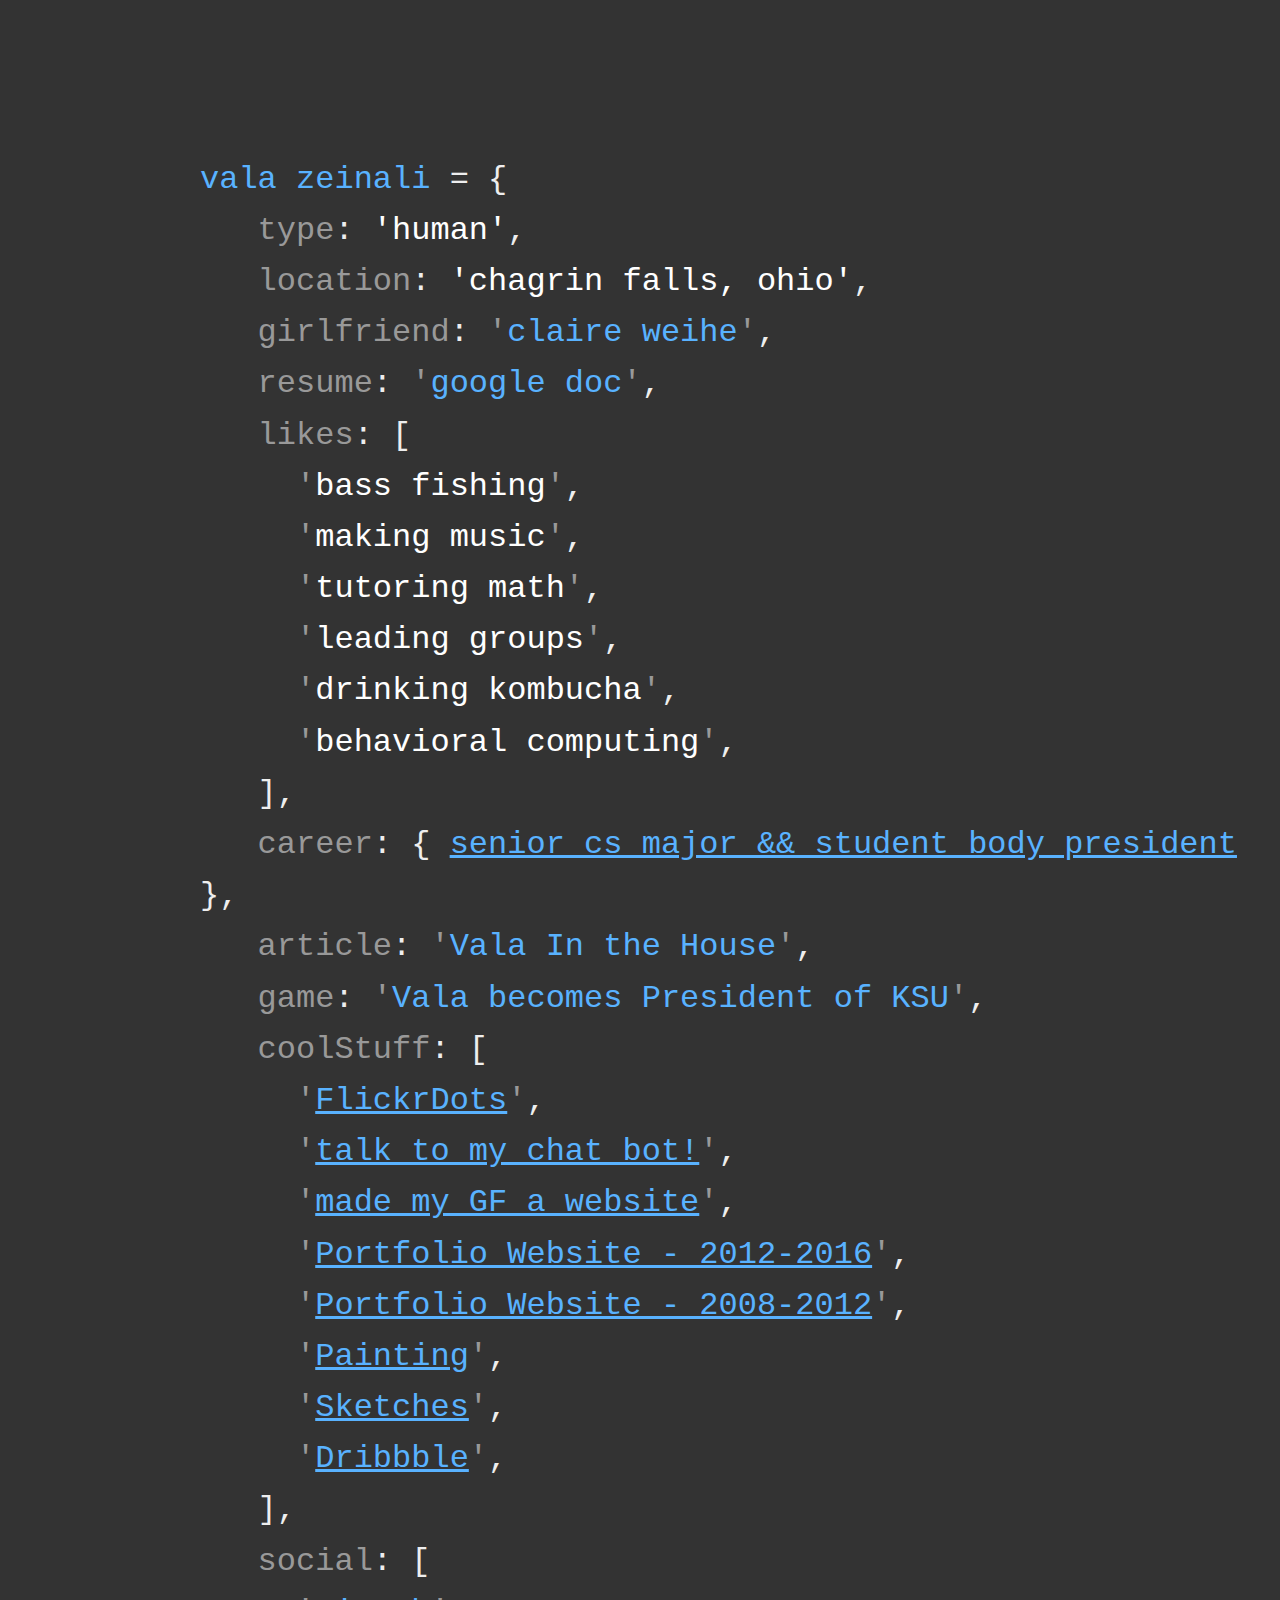
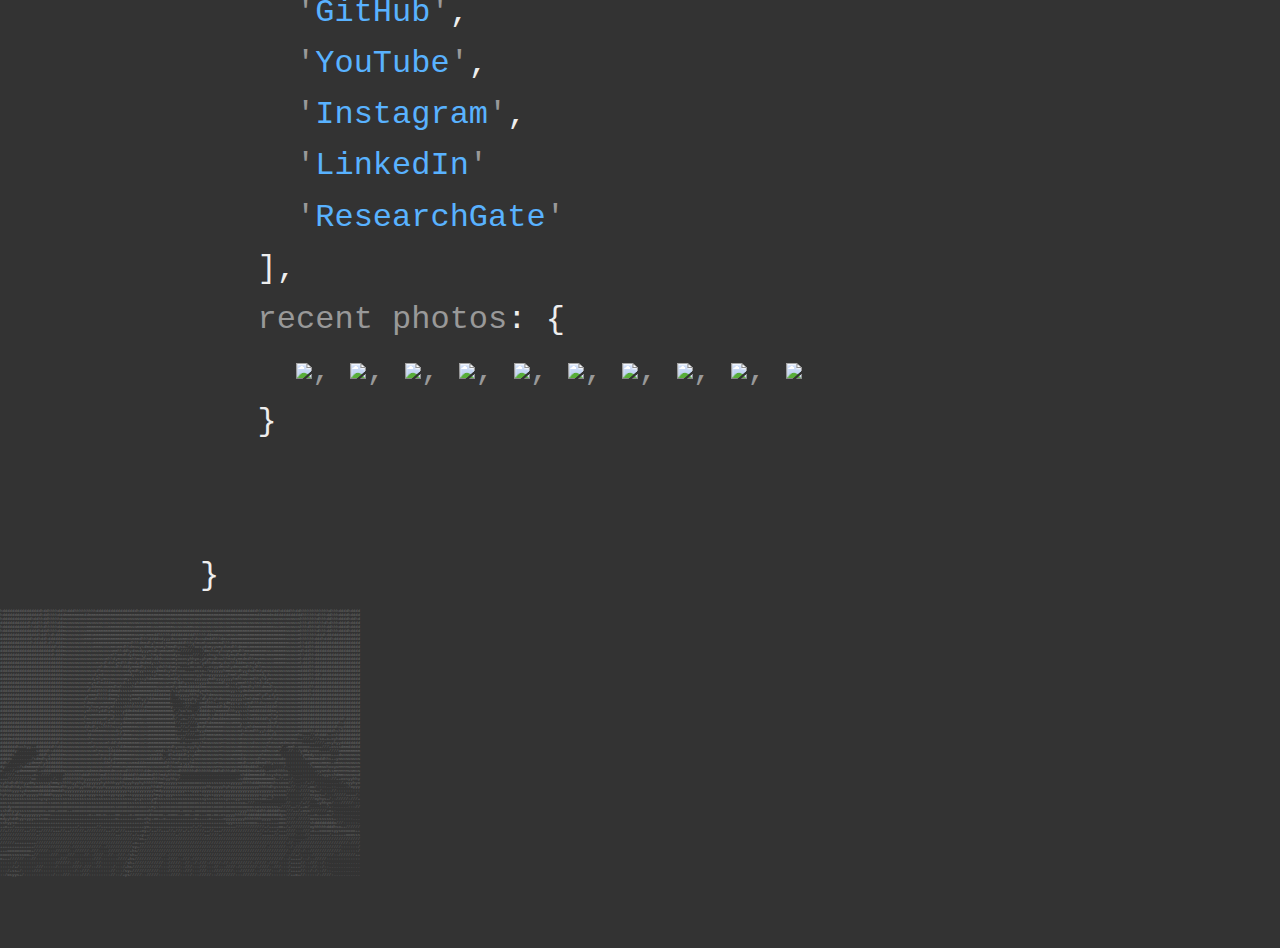
==== commit 6c0afb38: "Update index.html" ====
--- a/index.html
+++ b/index.html
@@ -1,7 +1,7 @@
 <!DOCTYPE html>
 <head>
     <title>Vala Zeinali's Page</title>
-    <link rel="stylesheet" type="text/css" href="css/style.css">
+    <link rel="stylesheet" type="text/css" href="style.css">
 
 </head>
 
--- a/style.css
+++ b/style.css
@@ -0,0 +1,104 @@
+/* add collapse expand add line hovers chcaracter hover too? randomized color palette make the lines go towards mouse add sm color palette for randomized dot color make editable with funny validation */
+ * {
+   box-sizing: border-box;
+}
+ body, html {
+   width: 100%;
+   height: 100%;
+   padding: 0;
+   margin: 0;
+   background-color: #333;
+}
+ .page {
+  /*width: 2000px;
+  */
+   height: auto;
+   background-color: #333;
+   font-family: "Courier";
+   font-size: 32px;
+   line-height: 1.6;
+   padding: 0px;
+   overflow-x: scroll;
+   z-index: 100;
+}
+ p {
+   margin: 0;
+}
+ a {
+   color: #59b2ff;
+}
+ a:hover {
+   color: #fff;
+}
+ a.logo {
+   color: #59b2ff;
+}
+ a.logo:hover {
+   color: #fff;
+}
+ .line {
+   color: #999;
+   padding-left: 200px;
+   z-index: 10;
+}
+ .line:hover {
+   background-color: #444;
+}
+ .line-blank {
+   width: 100%;
+}
+ .string {
+   color: #fff;
+}
+ .name {
+   color: #99b1d4;
+}
+ .syntax {
+   color: #eee;
+}
+ .comment {
+   color: #666;
+   display: inline-block;
+   font-size: 4px;
+   line-height: 4px;
+}
+ .snake-dot {
+   width: 10px;
+   height: 10px;
+   position: absolute;
+   margin-top: -5px;
+   margin-left: -5px;
+   z-index: 5;
+}
+ .snake-line {
+   height: 1px;
+   position: absolute;
+   transform-origin: 0px 0px;
+   z-index: 4;
+}
+ @media screen and (max-width: 1000px) {
+   .page {
+     font-size: 24px;
+  }
+   .line {
+     padding-left: 100px;
+  }
+}
+ @media screen and (max-width: 700px) {
+   .page {
+     font-size: 16px;
+  }
+   .line {
+     padding-left: 50px;
+  }
+}
+ @media screen and (max-width: 480px) {
+   .page {
+     font-size: 14px;
+  }
+   .line {
+     padding-left: 25px;
+  }
+}
+
+ 
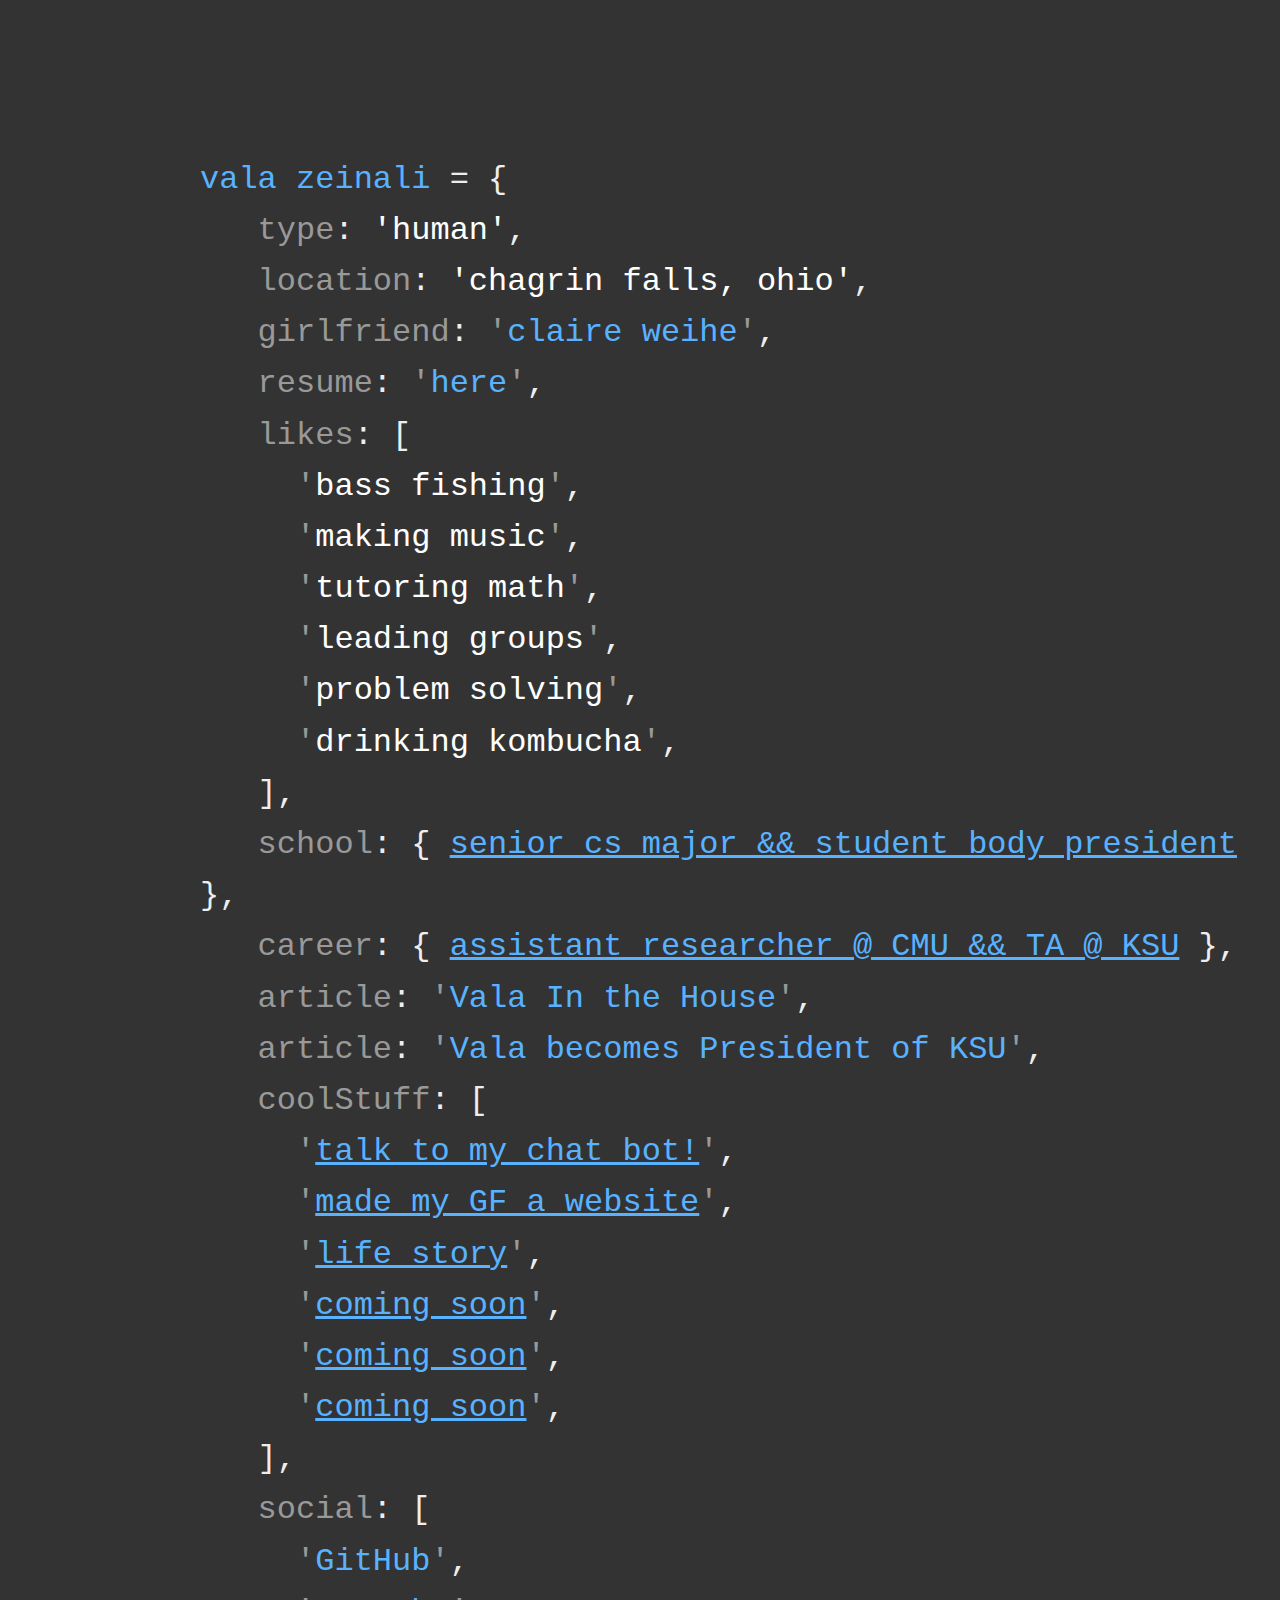
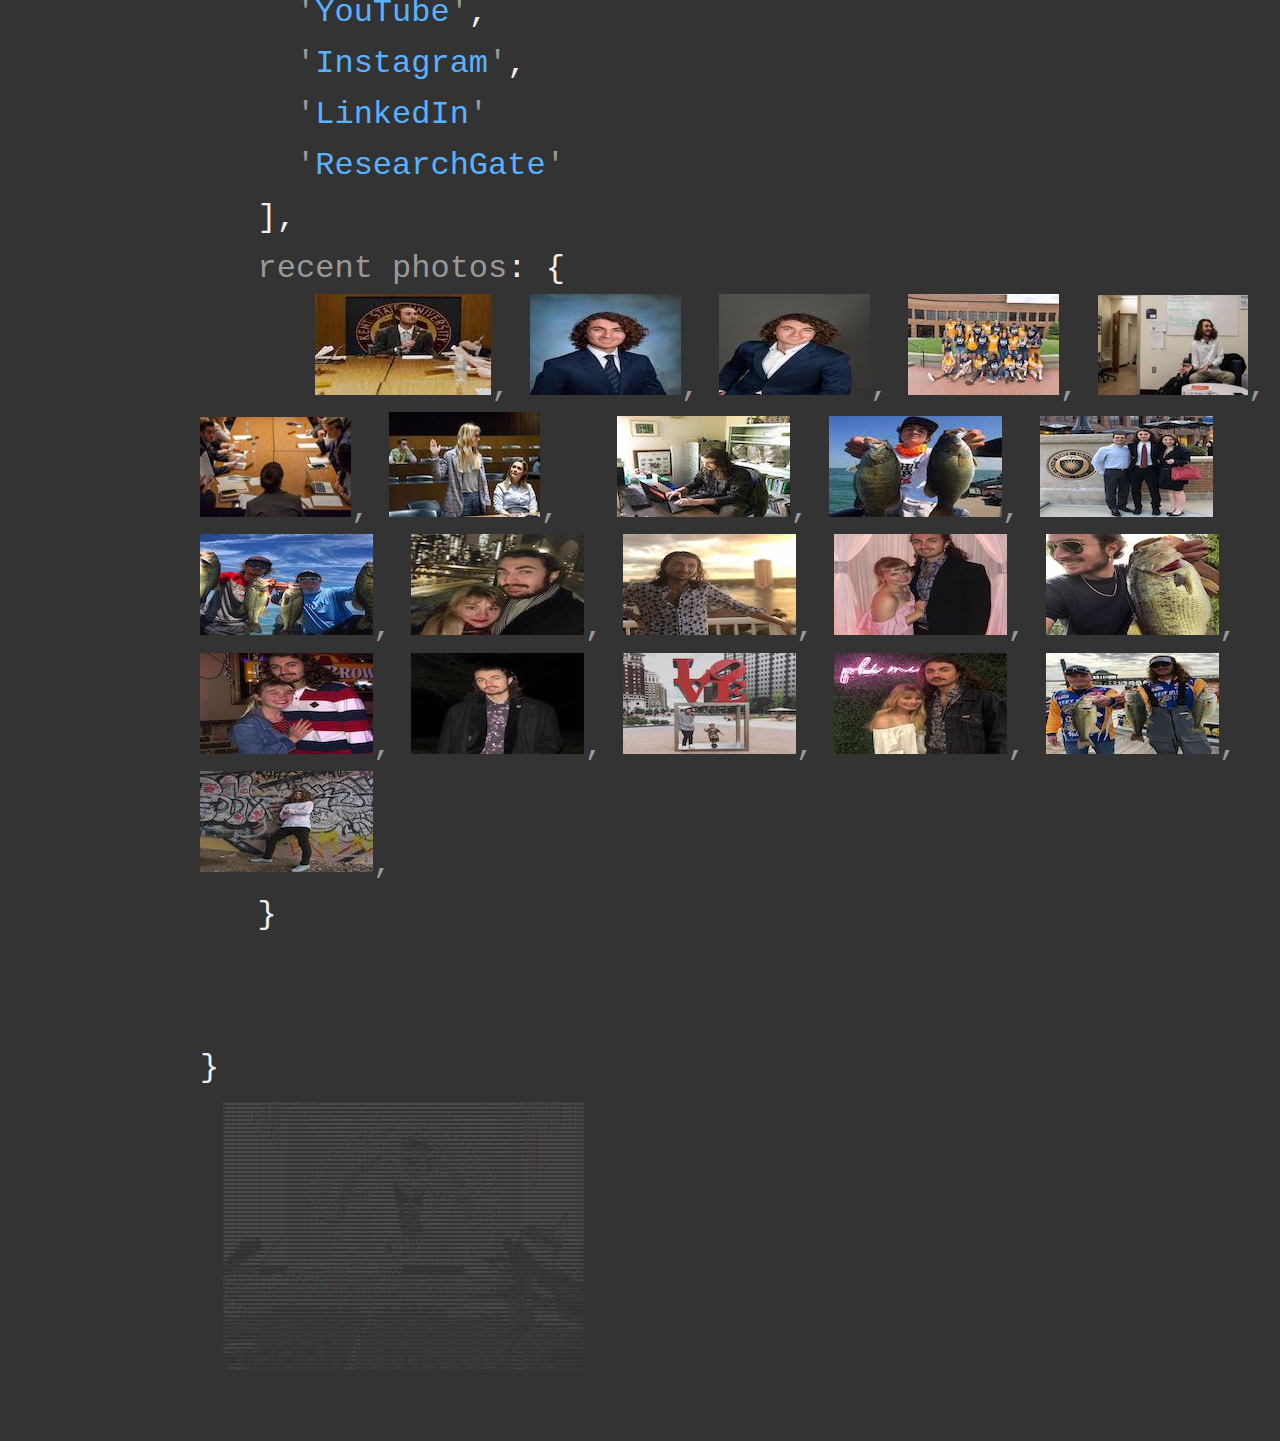
==== commit 7f18115b: "Add files via upload" ====
--- a/index.html
+++ b/index.html
@@ -1,7 +1,7 @@
 <!DOCTYPE html>
 <head>
     <title>Vala Zeinali's Page</title>
-    <link rel="stylesheet" type="text/css" href="style.css">
+    <link rel="stylesheet" type="text/css" href="css/style.css">
 
 </head>
 
@@ -47,7 +47,7 @@
       <div class="line">        
         &nbsp;&nbsp;
         resume<span class="syntax">: </span>
-        '<a class="logo" onclick="window.parent.location.href= 'https://www.slideshare.net/slideshow/embed_code/key/orc51L6ZFcyuBI';">google doc</a>'<span class="syntax">,</span>
+        '<a class="logo" onclick="window.parent.location.href= 'resume.pdf';">here</a>'<span class="syntax">,</span>
         <br>
       </div>
       
@@ -81,17 +81,18 @@
           </br>
         </div>
         
+        
+        <div class="line">
+          &nbsp;&nbsp;&nbsp;&nbsp;
+          '<span class="string">problem solving</span>'<span class="syntax">,</span>
+          </br>
+        </div>
+
         <div class="line">
           &nbsp;&nbsp;&nbsp;&nbsp;
           '<span class="string">drinking kombucha</span>'<span class="syntax">,</span>
           </br>
         </div>
-        
-        <div class="line">
-          &nbsp;&nbsp;&nbsp;&nbsp;
-          '<span class="string">behavioral computing</span>'<span class="syntax">,</span>
-          </br>
-        </div>
       
       <div class="line">
         &nbsp;&nbsp;
@@ -101,7 +102,13 @@
       
       <div class="line">
         &nbsp;&nbsp;
-        career<span class="syntax">: { <a href="#">senior cs major && student body president </a> },</span>
+        school<span class="syntax">: { <a href="http://www.kentstateusg.com/">senior cs major && student body president </a> },</span>
+        <br>
+      </div>
+
+      <div class="line">
+        &nbsp;&nbsp;
+        career<span class="syntax">: { <a href="https://www.cmu.edu/">assistant researcher @ CMU && TA @ KSU</a> },</span>
         <br>
       </div>
         
@@ -114,7 +121,7 @@
       
       <div class="line">
         &nbsp;&nbsp;
-        game<span class="syntax">:</span> 
+        article<span class="syntax">:</span> 
         '<a class="logo" onclick="window.parent.location.href= 'https://medium.com/@kelsayed_16788/for-students-and-students-only-vala-zeinali-becomes-the-next-president-of-usg-59e8c61215d1';">Vala becomes President of KSU</a>'<span class="syntax">,</span> 
         <br>
       </div>
@@ -127,12 +134,6 @@
         
         <div class="line">
           &nbsp;&nbsp;&nbsp;&nbsp;
-          '<a href="#">FlickrDots</a>'<span class="syntax">,</span>
-          <br>
-        </div>
-        
-        <div class="line">
-          &nbsp;&nbsp;&nbsp;&nbsp;
           '<a href="https://valazeinali.github.io/valachatbot.github.io/">talk to my chat bot!</a>'<span class="syntax">,</span>
           <br>
         </div>
@@ -145,33 +146,28 @@
 
         <div class="line">
           &nbsp;&nbsp;&nbsp;&nbsp;
-          '<a href="#">Portfolio Website - 2012-2016</a>'<span class="syntax">,</span>
-          <br>
-        </div>
-        
-        <div class="line">
-          &nbsp;&nbsp;&nbsp;&nbsp;
-          '<a href="#">Portfolio Website - 2008-2012</a>'<span class="syntax">,</span>
-          <br>
-        </div>
-        
-        <div class="line">
-          &nbsp;&nbsp;&nbsp;&nbsp;
-          '<a href="#">Painting</a>'<span class="syntax">,</span>
-          <br>
-        </div>
-        
-        <div class="line">
-          &nbsp;&nbsp;&nbsp;&nbsp;
-          '<a href="#">Sketches</a>'<span class="syntax">,</span>
-          <br>
-        </div>
-        
-        <div class="line">
-          &nbsp;&nbsp;&nbsp;&nbsp;
-          '<a href="#">Dribbble</a>'<span class="syntax">,</span>
-          <br>
-        </div>
+          '<a href="AboutVala.html">life story</a>'<span class="syntax">,</span>
+          <br>
+        </div>
+        
+        <div class="line">
+          &nbsp;&nbsp;&nbsp;&nbsp;
+          '<a href="#">coming soon</a>'<span class="syntax">,</span>
+          <br>
+        </div>
+        
+        <div class="line">
+          &nbsp;&nbsp;&nbsp;&nbsp;
+          '<a href="#">coming soon</a>'<span class="syntax">,</span>
+          <br>
+        </div>
+        
+        <div class="line">
+          &nbsp;&nbsp;&nbsp;&nbsp;
+          '<a href="#">coming soon</a>'<span class="syntax">,</span>
+          <br>
+        </div>
+        
       
       <div class="line">
         &nbsp;&nbsp;
@@ -226,17 +222,33 @@
       </div>
         
         <div class="line">
-          &nbsp;&nbsp;&nbsp;&nbsp;
-          <a href="#"><img src="http://via.placeholder.com/100xx100"></a>,<span class="syntax"></span>
-          <a href="#"><img src="http://via.placeholder.com/100xx100"></a>,<span class="syntax"></span>
-          <a href="#"><img src="http://via.placeholder.com/100xx100"></a>,<span class="syntax"></span>
-          <a href="#"><img src="http://via.placeholder.com/100xx100"></a>,<span class="syntax"></span>
-          <a href="#"><img src="http://via.placeholder.com/100xx100"></a>,<span class="syntax"></span>
-          <a href="#"><img src="http://via.placeholder.com/100xx100"></a>,<span class="syntax"></span>
-          <a href="#"><img src="http://via.placeholder.com/100xx100"></a>,<span class="syntax"></span>
-          <a href="#"><img src="http://via.placeholder.com/100xx100"></a>,<span class="syntax"></span>
-          <a href="#"><img src="http://via.placeholder.com/100xx100"></a>,<span class="syntax"></span>
-          <a href="#"><img src="http://via.placeholder.com/100xx100"></a><span class="syntax"></span>
+          &nbsp;&nbsp;&nbsp;&nbsp;&nbsp;
+          <a href="https://www.google.com/search?q=vala+zeinali&source=lnms&tbm=isch&sa=X&ved=0ahUKEwjzrN_BnPPiAhULmeAKHezTCSYQ_AUIECgB&biw=724&bih=740#imgrc=2dz1gK-ThLkGdM:"><img src="vala.jpg"></a>,<span class="syntax"></span>
+          <a href="https://medium.com/@kelsayed_16788/for-students-and-students-only-vala-zeinali-becomes-the-next-president-of-usg-59e8c61215d1"><img src="vala1.jpg"></a>,<span class="syntax"></span>
+          <a href="http://www.kentwired.com/usg_candidates/directors/article_fe7e7b7e-225e-11e8-9427-53eb391f8b9f.html"><img src="vala2.jpg"></a>,<span class="syntax"></span>
+          <a href="http://www.kentwired.com/latest_updates/article_c8cc5dfe-6a09-11e9-a9e1-5b2904fb22b0.html"><img src="vala3.jpg"></a>,<span class="syntax"></span>
+          <a href="http://www.kentwired.com/latest_updates/article_c8cc5dfe-6a09-11e9-a9e1-5b2904fb22b0.html"><img src="vala4.jpg"></a>,<span class="syntax"></span>
+          <a href="http://www.kentwired.com/latest_updates/article_99524964-45e5-11e9-b368-db57cae50361.html"><img src="vala5.jpg"></a>,<span class="syntax"></span>
+          <a href="http://www.kentwired.com/latest_updates/article_c8cc5dfe-6a09-11e9-a9e1-5b2904fb22b0.html"><img src="vala6.jpg"></a>,<span class="syntax"></span>
+          &nbsp;
+          <a href="https://twitter.com/valazeinali"><img src="vala7.jpg"></a>,<span class="syntax"></span>
+          <a href="https://www.facebook.com/vzfishing/"><img src="vala8.jpg"></a>,<span class="syntax"></span>
+          <a href="https://en.wikipedia.org/wiki/President_of_the_United_States"><img src="vala9.jpg"></a><span class="syntax"></span>
+          <a href="https://www.facebook.com/jacob.klicman"><img src="vala10.jpg"></a>,<span class="syntax"></span>
+          <a href="https://www.goldmansachs.com/"><img src="vala11.jpg"></a>,<span class="syntax"></span>
+          <a href="https://www.morganstanley.com/"><img src="vala12.jpg"></a>,<span class="syntax"></span>
+
+          <a href="https://medium.com/@kelsayed_16788/for-students-and-students-only-vala-zeinali-becomes-the-next-president-of-usg-59e8c61215d1"><img src="vala13.jpg"></a>,<span class="syntax"></span>
+
+
+          <a href="https://medium.com/@kelsayed_16788/for-students-and-students-only-vala-zeinali-becomes-the-next-president-of-usg-59e8c61215d1"><img src="vala14.jpg"></a>,<span class="syntax"></span>
+
+          <a href="https://en.wikipedia.org/wiki/Chagrin_Falls,_Ohio"><img src="vala15.jpg"></a>,<span class="syntax"></span>
+          <a href="https://en.wikipedia.org/wiki/Kent_State_University"><img src="vala16.jpg"></a>,<span class="syntax"></span>
+          <a href="https://www.cmu.edu/"><img src="vala17.jpg"></a>,<span class="syntax"></span>
+          <a href="https://www.phimu.org/"><img src="vala18.jpg"></a>,<span class="syntax"></span>
+          <a href="https://www.bassmaster.com/anglers/vala-zeinali"><img src="vala19.jpg"></a>,<span class="syntax"></span>
+          <a href="https://www.kent.edu/"><img src="vala20.jpg"></a>,<span class="syntax"></span>
           <br>
         </div>
         
@@ -256,74 +268,74 @@
     
     
       
-    <br>
-hddddddddddddddddhddhhhhddhhdddhhhhhhhhhdddddddddddddddddhdddddddddddddddddddddddddddddddddddddddddddddddddhhdddddddhddddhhddhhhhhhhhhhhhdhhhddddhdddd <br>
-hddddddddddddddddhddhhhhdddmmmmmmmmddmmmmmmmmmmmmmmmmmmmmmmmmmmmmmmmmmmmmmmmmmmmmmmmmmmmmmmmmmmmmmmmmmmmmmmddmmmdmddddddddddddhhhhhhdhhhddhhhddddhdddd <br>
-hddddddddddddhddhhddhhhhhdNNNNNNNNNNNNNNNNNNNNNNNNNNNNNNNNNNNNNNNNNNNNNNNNNNNNNNNNNNNNNNNNNNNNNNNNNNNNNNNNNNNNNNNNNNNNNNNNNNNhhhhhhhdhhhddhhhddddhddhd <br>
-ddddddddddddhdddhhddhhhhddNNNNNNNNNNNNNNNNNNNNNNNNNNNNNNNNNNNNNNNNNNNNNNNNNNNNNNNNNNNNNNNNNNNNNNNNNNNNNNNNNNNNNNNNNNNNNNNNNNNhhhdhhhhhhdhdhhhddddhdddd <br>
-hdddddddddddhhddhhdhhhhhddmNNNNNNNNNmmmmmmNNNmmmmmmmmmNNNmmmmmmNNNmmmmmmNNNNNNmmNNNNNNNNNNNNNNNNmmmmmmmmmmmmmmmmmmNNNmmNNNNNNhhhdhhhdhhhddhhhddddhdddd <br>
-hdddddddddddddddhdddhhhhddmNNNNNNNNNmmmNmmmmmmmmmmmmmmmmmmmmmmmmmmmmmmmmmmmmmmmmmmmNNNNNNNmmmmmmmmmmmmmmmmmmmmmmmmmmmmmNNNNNmhhhhhhhdhhhddhhhddddhdddd <br>
-ddddddddddddddddhddhhdhdddmNNNNNNNNmmmNmmmmmmmmmmmmmmmmmNNmmNmmmddhhhhhddddddddddhhhhhddmmmNNNNmNNNmmmmmmmmmmmmmmmmmmmmNNNNNmhhhhhhhdddhdddddddddddddd <br>
-dddddddddddddhddhddhddddddmNNNNNNNNmmmNmmmmmmmmmmmmmNmNmmmdhhhddddNdyyydNNNNmmNNhdNNNdmddhhhdmNNmmmmmmmmmmmmmmmmmmmmmmmNNNNNmhhhhhhdddhdddhddddddddddd <br>
-dddddddddddddhdddddhdhhdddNNNNNNNNNmNNNmmmmmmmmmmmmmmmdhhhdmmdhyhmNdsmmmmmdddhhhyhmNmhNNmmNmdhhhdmmmmmmmmmmmmmmmmmmmmmmmNNNNmhhddhhddddddddddddddddddd <br>
-dddddddddddddddddddddddhddmNNNNNNNNNNNNmmmNNNNmmNmmdhhdmNNysdmNmymNmyhmmdhyso+///oosydNmyyNmydNmdhhdmmmNmmmmmmmmmmmmmmmNNNNNmhhddhhddddddddddddddddddd <br>
-ddddddddddddddddddddddhdddmNNNNNNNNNNNNNNNNNNNNmmhhddhydNNdyyymNdhNmmNmmho+/////::::/dmshsmyhNNmymmdhhmmNmmmmmmNNNmmmmmNNNNNmdhddhhddddddddddddddddddd <br>
-ddddddddddddddddddddddhdddmNNNNNNNNNNNNNNNNNNNmhhmmdhdydNNNyysshmydNNNNNdyo+++++///:/+shNyshNNdymNdhmdhhmmmmmmNmmmmmmmmNNNNNmhhddhhddddddddddddddddddd <br>
-ddddddddddddddddddddddddddNNNNNNNNNNNNNNNNNNmhhdymNNNNmhhmNdhmmhdddNNNNNmyooosyhhyo+yhymNdhNNhhmNdymmdmdhhmNmmNNNNmmmmmNNNNNmhdddhhddddddddddddddddddd <br>
-ddddddddddddddddddddddddddNNNNNNNNNNNNNNmNNdhdNhymdhhdmNdydmdmdysshNNNNNmyooosydhso/ydhhdmNmydNNhhdddmNNmdydmNNNNNmmmmmNNNNNmhdddhhddddddddddddddddddd <br>
-ddddddddddddddddddddddddddNNNNNNNNNNNNNNNmhdmNNNdhhdddymmmdhyssssydNhhdNmyo++++oo+oo/++osyydmNNhydmNNmdhhydhhmNNNNNNNNNNNNNNmddddhhddddddddddddddddddd <br>
-ddddddddddddddddddddddddddNNNNNNNNNNNNNNdhmNNNNNNNNNNdymdhyysssyydmmdsyhmhsoo++++osso+/oyyyyyhmmNNNdhyydNdhmdymNNNNNNNNNNNNNmddddhhddddddddddddddddddd <br>
-ddddddddddddddddddddddddddNNNNNNNNNNNNNdymdNNNNNNNNNmmdyssssssssyhmNNmyohhysooooosyyhsoyyyyyyyyhmmhymmdhNNNNmdydNNNNNNNNNNNNmddddhhddhdddddddddddddddd <br>
-ddddddddddddddddddddddddddNNNNNNNNNNNNdymhymNNNNNNNNmyssssssyhdmmmmmNNNmddysssoosyyyyyymdhyyyyyyyhmhhNNNmdhhyhdymNNNNNNNNNNNmddddhhddddddddddddddddddd <br>
-ddddddddddddddddddddddddddNNNNNNNNNNNmymdhmdddmmNNNdssssyhdmmmmmmmNNNNMMdhddhysssssyyydNNNNmdhysssymmmhhhshmdsdmymNNNNNNNNNNmddddddddddddddddddddddddd <br>
-ddddddddddddddddddddddddddNNNNNNNNNNmyddmmNNNmmdhmhsssshmmmmmmmmmNNNNmNmhydmmmddddddmmNNNNNNNNmhsssydmmdhyhhhdmmdhNNNNNNNNNNmddddhhddddddddddddddddddd <br>
-ddddddddddddddddddddddddddNNNNNNNNNNdhmddhhhhddmmdsssssmmmmmmmmmddmmmmm/ssyhhddddmdymdmNNNNNNNNNyyssydmdmmmmmmmmmhdNNNNNNNNNmddddhdddddddddddddddddddd <br>
-ddddddddddddddddddddddddddNNNNNNNNNNymmmdhhhhdmmmyssssymmmmmmmdddddddmd::osyyyyhhhy/hyhdmNNNNNNNyyyyyymNNNNmhydhydymNNNNNNNNmddddhdddddddddddddddddddd<br>
-ddddddddddddddddddddddddddNNNNNNNNNdhNmdhhhhhdmmysssssymmdhyyhddmmmmmmd:--/ssyyyhy+/dhyhhyhdNNNNyyyyyshmhdmmshNmmNhdNNNNNNNNmddddddddddddddddddddddddd<br>
-ddddddddddddddddddddddddddNNNNNNNNNhdmmNNNNmmmmdsssssssysssyhdmmmmmmmmm+---:+sss+/:omdhhhs+osydmyysyssymdhhhdNNNNNdhNNNNNNNNmddddddddddddddddddddddddd<br>
-ddddddddddddddddddddddddddNNNNNNNNNhmyhNmymNmymhsssshhhhhhhhdmmmmmmmmmmy----://:--:ymddmmmddhdmysssssssdNmmmmmddddmhNNNNNNNNmddddddddddddddddddddddddd<br>
-ddddddddddddddddddddddddddNNNNNNNNNymhhhhyddhymysssyddmdmddddmmmmmmmmmmm/-/so/os:-/ddddoshmmmmmhhhyyssshmddddddddmmyNNNNNNNNmddddddddddddddddddddddddd<br>
-ddddddddddddddddddddddddddNNNNNNNNNyNNmmmmmmmmNyssshdmmmmmmmmmmmmmmmmmmmy/+o++++o/oddddssdmddddmmmmdssshNmmNNNNNmhmyNNNNNNNNmddddddddddddddddddddddddd<br>
-ddddddddddddddddddddddddddNNNNNNNNNhmNNNNNNmhymhoosddmmmmmmNNmmmmmmmmmmmh/:+o+///osmmmdhdmmddmmNmmmmssshmddddddhyhmhNNNNNNNNmddddddddddddddddddhdddddd<br>
-ddddddddddddddddddddddddddNNNNNNNNNhmmddddyyhmNdooydmmmmNmmmNmmmmmmmmmmmd//+++////ymmdhdmmmmmmNNNmmmyssmNNNNNNNNdmdhNNNNNNNNmddddddddddddddddhsddddddd<br>
-ddddddddddddddddddddddddddNNNNNNNNNddNdhysshhhhNsoymmmmmmNNNNNmmmmmmmmmmm++//+/+++dmdhmmmmmmmNNNNNNmhsymhdmmmmmddNhdNNNNNNNNmdddddddddddddddhoyddddddd<br>
-ddddddddddddddddddddddddddNNNNNNNNNNhmddmmmmNNNNdoymmmNmNNNNNNmmmmmmmmmmmo+/++/+++hyydmmmmmmmNNNNNNmdsmNmdhhyyhddmyNNNNNNNNNmddddhhddddddddhshdddddddd<br>
-ddddddddddddddddddddddddddNNNNNNNNNNddNNNNNNNNNNNhhdmmmNNNNNMNmmmmmmmmmmms+++////++oohmmmNmmNNNNNNNNdhNNNNNNNmddNddNNNNNNNNmho+++//ohddds+oshddddddddd<br>
-ddddmdddddddddddddddddddddNNNNNNNNNNNhmNNNNNNNNNNmdmmmmmmNNNMNmmmmmmmmmmmdo//++++++oohNNNNNNNMNNNNNNmNNNNNNNNNNNmhNNNNNNNNNo++///+///so+o+oyhddddddddd<br>
-ddddddddddddddddddddddddhdNNNNNNNNNNNmhNNNNNmhddhdmmmmmmmmNNMNmmmmmmmmmmmmo+o+++oosshmNNNNNNMMNNNNNNmNNNNdNNNNNmhmNNNmdmNNmooo+++++////+osyhyydddddddd<br>
-dddddddhoshyy++dddddddhhddNNNNNNNNNNNNmhNNNNNyysshddmmmmmmNNNNmmmmmmmNmdhyooo+oyyhyhmNNNNNNNMNNNNNNmmNNNNmNNNNNhmNNNm/-+mmh+ooooo+++++///+osssdmmddddd<br>
-ddddddy:..--...sddddhsddddNNNNNNNNNNNNNmhmNNNdddddmmmNNNNNNNNNNNNmmds+hhyooshhyssydmNNNNNNNMMNNNNNmmmNNNNNNNNmdmNNNm/..-//::/yddysooo++++////ommmmmmmm<br>
-ddddds-..----..+dddhydddddmNNNNNNNNNNNNNmhmNNdhdmmmmmmmmNNNNNNNmmdds.:dhNddddhysymmNNNNNNNNMNNNNNmmmdNNNNNNNmhmNNNNmo::::::::/ymmdysssoooo+++dNNNNNNNN<br>
-ddddo-..-----/sdmdhyddddddNNNNNNNNNNNNNNNNhdNdydmmmmmmNNNNNNNmdddddh/+shmNdsoossyNNNNNNNNNNMNNNNmNNmddNNNNNdhmNNNNNNNdo:::::::/odmmmmddhhs++yNNNNNNNNN<br>
-ddh/..----:+ydmmmhydddddddNNNNNNNNNNNNNNNNNddmhdNmmmNNNmmdddmmmmmmmmdhhhhmhysyyhmNNNNNNNNNMNNNNNNNNmmdhNNmddmmdhhyssooo:::::::::+ymNNNmmmo+omNNNNNNNNN<br>
-dy:.---:/sdmmmmmhohdddddddNNNNNNNNNNNNNNNNNNNmhmmmNmNmmmmmmmmNNNNNNNmdhhNNmmddddmNNNNNNNNNMMNNNNNNNmdddmddNh+/::::::::/:-::::::::/smmmNNhooyNMMMMNNNMM<br>
-o---:/+ydmmmmmmh+oddddddddmNNNNmmmmNmdmmmdmmmmdmNNmNdhhhhhhhddmNNNNNNNmhNNdhhhhhhdhhhhhhdddhdhhhddhhmmddmNNmdds+ooohhhhs-:-::::::::+syNMdssmMMMMMNNmNN<br>
-::////++++++++o+:////:::::+hhhhhhhdddhhhhhmdhhhhhhhdddddhhddddmdhhhmdyhhhho........................-shddmmmmddhssysho+oo::----::::::/+syysshdmmNNNNNNd<br>
-+++//////////oo:::::::/+::ohhhhhhhhyyyyyyyhhhhhhhhhddmmdddmmmmmdhhhNhyyhhy/-.............---------:+sddmmmmmmmmmmmh+//++:/:--::::::::::::://++oosyyhhy<br>
-syhhdhdhhhyydmysssssyhmmyshhhhyyhhyhyyyyyyhyhhhhyyhhyyyhyyhyhhhhhhmmyyyyyysosooooooossssssssssssyyyyyhhhhdddmmmmmNhssooo//:--::/+//::::------:/+syyhyo<br>
-hhdhdhhdyshmNNNmdddddmmmNdhhyyyhhyyhhhyhyyyhyyyyyyyhyyyyyyyyyyyhhdNhyyyyyyyyyyyyyyyyyyhhyyyyyhyhyyyyyyyyyyyyhhhhdhysssso+//::///+oo/::::--::----:/oyyy<br>
-hhhhhyyysydNNmmmddddddmmddhyyyyyyyyyyyyyyyyyyyyyyyyyysyyyyyyyyyyhmdyyyyyyyyyysssyyysyyyyyyyyyyyyyyyyyyyyyyyyyyyyyysssso////::////oys+/:::://::::::::::<br>
-hyhyyyyyyyhyyyyyhhdddhyyyysssyyyyyyysyyyssysssyysyyysssyyyyyyyyyhmyysyyysssssssssssssyyssyyysyyyyyyyyyyyyyyysyyysysssso/:::::////osyys+/::://///++++/:<br>
-sssssssssssssssssysyssssssssssssssssssssssssssssssssssssysyssssymhsssssssssssssssssssyssssssssysssyysssssssssoo++/:::::/:::::://///oyhys+/:://///:///+<br>
-oosssoooooooooooooosssoossoossosssosssssssssssssssooosssssssssshdsssssssssoooooooossosssssosssssssssso+///:::----------//::::/+//---+yhhyo/::://///:::<br>
-oosdyoooooooooooooooooooooooooooooooooooooooooossoooosoossooossmyssooooooooooooooooooooosoooosooooooooooossossssssss+////++//++o/----:::/+:------::://<br>
-sshdhysysssssoooooo+ooo+oooo++oooooooooooooooooooooooooooooooohhooooooooooo+oooo+ooooooooooooooossssyyyhhhhddhhdddddhoo///++/+oso///////+o+:----------<br>
-dyhhhhdhhyyyyyyyysooo++++++++++++++++o++oo+o++++oo++++o+ooooosdooooo++oooo+++oo++oo+++oo+oo+osyyyyhhhhhddddddddddddddyo/////////+++o++++o+/::::-------<br>
-mdyyhddhyysyyyssssoo++++++++++++++++++++++++++++o++++++++oo+ohy+oo++o++++++++++++o+++++o+++++oyyyyyyyyhhhhhhhyyyysssooo////://///oossssssss+:::::::---<br>
-sshyyso+++++++++++++++++++++++++++++++++++++++++++++++++++++sh++++++++++++++++++++++++++++++++syyssssssoooo+++++++++ooo//////////shddddddddo///::::::-<br>
-++o++/++++++++++++++++++++++++++/+++++++//++++++++++++++++++yo++++++++++++++++++/+//++++++++++++++////////////+/++++oo+/+////////oyhhhhhdddhso++//////<br>
-//+///////++///++/////+++//++//////+////////++//+///+++++++oy+/++//+++//+///+/+//////++//+++///////////////+//+/+++/+++////:::///+o++ooooosyysoooooo++<br>
-///////////////+////////////////////////////////++/////+/++y++///////////+///////////++////+/////////////////+++++//+++////:-:://++++++++/++++++ooosss<br>
-//////////////////////////////////////////////////////////os+///////////////////////////////////////////////////////////:::----://////////////////////<br>
-//////+++++++++////////////////////////////////////////+o+++///////////////////////////////////////////////////////////://:::////////////////////:////<br>
-++++++++++++++///////////////:////////////::///////////sy+/////////////////////////////////////////////////////:///////::/:///////////////////:::::::/<br>
-+++oooooooooo+//////::://////:://////:///:::://///////+hs///////////////////////////////////////////////////////////////::///:/:://///////////:::::::/<br>
-oooossssssoo++//:::::///::::///:::://::////:://::///:/sh+////////////://///////////////////////////////////////////////:://+/::::://///////::///////++<br>
-o+++//////::://::::::::::///:::::::::::///:::::::////+hs///////////:::////::///://////////////////////////////////////::/++++/::/:://///::::::::::::::<br>
-::::::/:::::::::::::::://////:://::::::://::::::::::/sh+////////////:://///:://::/:///://///://://///////://///:////::::/++++//::///::/::-............<br>
-:::::/+/:::::::///:::::/::::::////:///:://:::::/:::/+hs////////////::://///::///:::///::://:::////:////////:////::///:::/++++//::://::/::---....---...<br>
-:::/+ss+/:::::///::::::::::::::/::///::::::::://:::/sy+///////////:::://///::///:::///:::////////::://////:://///:::/:::/++++//::/:/:://::---...---...<br>
-::/osyys+/::::::::::::/:::///:::::///::::::::://::/+ys/////:://///:::::////::::/::://///::////////::://////://///:::::::/++o+//:::::/:////:-----------<br>
+    <br>&nbsp;&nbsp;&nbsp;&nbsp;&nbsp;&nbsp;&nbsp;&nbsp;&nbsp;&nbsp;&nbsp;&nbsp;&nbsp;&nbsp;&nbsp;&nbsp;&nbsp;&nbsp;&nbsp;&nbsp;&nbsp;&nbsp;&nbsp;&nbsp;&nbsp;&nbsp;&nbsp;&nbsp;&nbsp;&nbsp;&nbsp;&nbsp;&nbsp;&nbsp;&nbsp;&nbsp;&nbsp;&nbsp;&nbsp;&nbsp;&nbsp;&nbsp;&nbsp;&nbsp;&nbsp;&nbsp;&nbsp;&nbsp;&nbsp;&nbsp;&nbsp;&nbsp;&nbsp;&nbsp;&nbsp;&nbsp;&nbsp;&nbsp;&nbsp;&nbsp;&nbsp;&nbsp;&nbsp;&nbsp;&nbsp;&nbsp;&nbsp;&nbsp;&nbsp;&nbsp;&nbsp;&nbsp;&nbsp;&nbsp;&nbsp;&nbsp;&nbsp;&nbsp;&nbsp;&nbsp;&nbsp;&nbsp;&nbsp;&nbsp;&nbsp;&nbsp;&nbsp;&nbsp;&nbsp;&nbsp;&nbsp;&nbsp;
+hddddddddddddddddhddhhhhddhhdddhhhhhhhhhdddddddddddddddddhdddddddddddddddddddddddddddddddddddddddddddddddddhhdddddddhddddhhddhhhhhhhhhhhhdhhhddddhdddd <br>&nbsp;&nbsp;&nbsp;&nbsp;&nbsp;&nbsp;&nbsp;&nbsp;&nbsp;&nbsp;&nbsp;&nbsp;&nbsp;&nbsp;&nbsp;&nbsp;&nbsp;&nbsp;&nbsp;&nbsp;&nbsp;&nbsp;&nbsp;&nbsp;&nbsp;&nbsp;&nbsp;&nbsp;&nbsp;&nbsp;&nbsp;&nbsp;&nbsp;&nbsp;&nbsp;&nbsp;&nbsp;&nbsp;&nbsp;&nbsp;&nbsp;&nbsp;&nbsp;&nbsp;&nbsp;&nbsp;&nbsp;&nbsp;&nbsp;&nbsp;&nbsp;&nbsp;&nbsp;&nbsp;&nbsp;&nbsp;&nbsp;&nbsp;&nbsp;&nbsp;&nbsp;&nbsp;&nbsp;&nbsp;&nbsp;&nbsp;&nbsp;&nbsp;&nbsp;&nbsp;&nbsp;&nbsp;&nbsp;&nbsp;&nbsp;&nbsp;&nbsp;&nbsp;&nbsp;&nbsp;&nbsp;&nbsp;&nbsp;&nbsp;&nbsp;&nbsp;&nbsp;&nbsp;&nbsp;&nbsp;&nbsp;&nbsp;
+hddddddddddddddddhddhhhhdddmmmmmmmmddmmmmmmmmmmmmmmmmmmmmmmmmmmmmmmmmmmmmmmmmmmmmmmmmmmmmmmmmmmmmmmmmmmmmmmddmmmdmddddddddddddhhhhhhdhhhddhhhddddhdddd <br>&nbsp;&nbsp;&nbsp;&nbsp;&nbsp;&nbsp;&nbsp;&nbsp;&nbsp;&nbsp;&nbsp;&nbsp;&nbsp;&nbsp;&nbsp;&nbsp;&nbsp;&nbsp;&nbsp;&nbsp;&nbsp;&nbsp;&nbsp;&nbsp;&nbsp;&nbsp;&nbsp;&nbsp;&nbsp;&nbsp;&nbsp;&nbsp;&nbsp;&nbsp;&nbsp;&nbsp;&nbsp;&nbsp;&nbsp;&nbsp;&nbsp;&nbsp;&nbsp;&nbsp;&nbsp;&nbsp;&nbsp;&nbsp;&nbsp;&nbsp;&nbsp;&nbsp;&nbsp;&nbsp;&nbsp;&nbsp;&nbsp;&nbsp;&nbsp;&nbsp;&nbsp;&nbsp;&nbsp;&nbsp;&nbsp;&nbsp;&nbsp;&nbsp;&nbsp;&nbsp;&nbsp;&nbsp;&nbsp;&nbsp;&nbsp;&nbsp;&nbsp;&nbsp;&nbsp;&nbsp;&nbsp;&nbsp;&nbsp;&nbsp;&nbsp;&nbsp;&nbsp;&nbsp;&nbsp;&nbsp;&nbsp;&nbsp;
+hddddddddddddhddhhddhhhhhdNNNNNNNNNNNNNNNNNNNNNNNNNNNNNNNNNNNNNNNNNNNNNNNNNNNNNNNNNNNNNNNNNNNNNNNNNNNNNNNNNNNNNNNNNNNNNNNNNNNhhhhhhhdhhhddhhhddddhddhd <br>&nbsp;&nbsp;&nbsp;&nbsp;&nbsp;&nbsp;&nbsp;&nbsp;&nbsp;&nbsp;&nbsp;&nbsp;&nbsp;&nbsp;&nbsp;&nbsp;&nbsp;&nbsp;&nbsp;&nbsp;&nbsp;&nbsp;&nbsp;&nbsp;&nbsp;&nbsp;&nbsp;&nbsp;&nbsp;&nbsp;&nbsp;&nbsp;&nbsp;&nbsp;&nbsp;&nbsp;&nbsp;&nbsp;&nbsp;&nbsp;&nbsp;&nbsp;&nbsp;&nbsp;&nbsp;&nbsp;&nbsp;&nbsp;&nbsp;&nbsp;&nbsp;&nbsp;&nbsp;&nbsp;&nbsp;&nbsp;&nbsp;&nbsp;&nbsp;&nbsp;&nbsp;&nbsp;&nbsp;&nbsp;&nbsp;&nbsp;&nbsp;&nbsp;&nbsp;&nbsp;&nbsp;&nbsp;&nbsp;&nbsp;&nbsp;&nbsp;&nbsp;&nbsp;&nbsp;&nbsp;&nbsp;&nbsp;&nbsp;&nbsp;&nbsp;&nbsp;&nbsp;&nbsp;&nbsp;&nbsp;&nbsp;&nbsp;
+ddddddddddddhdddhhddhhhhddNNNNNNNNNNNNNNNNNNNNNNNNNNNNNNNNNNNNNNNNNNNNNNNNNNNNNNNNNNNNNNNNNNNNNNNNNNNNNNNNNNNNNNNNNNNNNNNNNNNhhhdhhhhhhdhdhhhddddhdddd <br>&nbsp;&nbsp;&nbsp;&nbsp;&nbsp;&nbsp;&nbsp;&nbsp;&nbsp;&nbsp;&nbsp;&nbsp;&nbsp;&nbsp;&nbsp;&nbsp;&nbsp;&nbsp;&nbsp;&nbsp;&nbsp;&nbsp;&nbsp;&nbsp;&nbsp;&nbsp;&nbsp;&nbsp;&nbsp;&nbsp;&nbsp;&nbsp;&nbsp;&nbsp;&nbsp;&nbsp;&nbsp;&nbsp;&nbsp;&nbsp;&nbsp;&nbsp;&nbsp;&nbsp;&nbsp;&nbsp;&nbsp;&nbsp;&nbsp;&nbsp;&nbsp;&nbsp;&nbsp;&nbsp;&nbsp;&nbsp;&nbsp;&nbsp;&nbsp;&nbsp;&nbsp;&nbsp;&nbsp;&nbsp;&nbsp;&nbsp;&nbsp;&nbsp;&nbsp;&nbsp;&nbsp;&nbsp;&nbsp;&nbsp;&nbsp;&nbsp;&nbsp;&nbsp;&nbsp;&nbsp;&nbsp;&nbsp;&nbsp;&nbsp;&nbsp;&nbsp;&nbsp;&nbsp;&nbsp;&nbsp;&nbsp;&nbsp;
+hdddddddddddhhddhhdhhhhhddmNNNNNNNNNmmmmmmNNNmmmmmmmmmNNNmmmmmmNNNmmmmmmNNNNNNmmNNNNNNNNNNNNNNNNmmmmmmmmmmmmmmmmmmNNNmmNNNNNNhhhdhhhdhhhddhhhddddhdddd <br>&nbsp;&nbsp;&nbsp;&nbsp;&nbsp;&nbsp;&nbsp;&nbsp;&nbsp;&nbsp;&nbsp;&nbsp;&nbsp;&nbsp;&nbsp;&nbsp;&nbsp;&nbsp;&nbsp;&nbsp;&nbsp;&nbsp;&nbsp;&nbsp;&nbsp;&nbsp;&nbsp;&nbsp;&nbsp;&nbsp;&nbsp;&nbsp;&nbsp;&nbsp;&nbsp;&nbsp;&nbsp;&nbsp;&nbsp;&nbsp;&nbsp;&nbsp;&nbsp;&nbsp;&nbsp;&nbsp;&nbsp;&nbsp;&nbsp;&nbsp;&nbsp;&nbsp;&nbsp;&nbsp;&nbsp;&nbsp;&nbsp;&nbsp;&nbsp;&nbsp;&nbsp;&nbsp;&nbsp;&nbsp;&nbsp;&nbsp;&nbsp;&nbsp;&nbsp;&nbsp;&nbsp;&nbsp;&nbsp;&nbsp;&nbsp;&nbsp;&nbsp;&nbsp;&nbsp;&nbsp;&nbsp;&nbsp;&nbsp;&nbsp;&nbsp;&nbsp;&nbsp;&nbsp;&nbsp;&nbsp;&nbsp;&nbsp;
+hdddddddddddddddhdddhhhhddmNNNNNNNNNmmmNmmmmmmmmmmmmmmmmmmmmmmmmmmmmmmmmmmmmmmmmmmmNNNNNNNmmmmmmmmmmmmmmmmmmmmmmmmmmmmmNNNNNmhhhhhhhdhhhddhhhddddhdddd <br>&nbsp;&nbsp;&nbsp;&nbsp;&nbsp;&nbsp;&nbsp;&nbsp;&nbsp;&nbsp;&nbsp;&nbsp;&nbsp;&nbsp;&nbsp;&nbsp;&nbsp;&nbsp;&nbsp;&nbsp;&nbsp;&nbsp;&nbsp;&nbsp;&nbsp;&nbsp;&nbsp;&nbsp;&nbsp;&nbsp;&nbsp;&nbsp;&nbsp;&nbsp;&nbsp;&nbsp;&nbsp;&nbsp;&nbsp;&nbsp;&nbsp;&nbsp;&nbsp;&nbsp;&nbsp;&nbsp;&nbsp;&nbsp;&nbsp;&nbsp;&nbsp;&nbsp;&nbsp;&nbsp;&nbsp;&nbsp;&nbsp;&nbsp;&nbsp;&nbsp;&nbsp;&nbsp;&nbsp;&nbsp;&nbsp;&nbsp;&nbsp;&nbsp;&nbsp;&nbsp;&nbsp;&nbsp;&nbsp;&nbsp;&nbsp;&nbsp;&nbsp;&nbsp;&nbsp;&nbsp;&nbsp;&nbsp;&nbsp;&nbsp;&nbsp;&nbsp;&nbsp;&nbsp;&nbsp;&nbsp;&nbsp;&nbsp;
+ddddddddddddddddhddhhdhdddmNNNNNNNNmmmNmmmmmmmmmmmmmmmmmNNmmNmmmddhhhhhddddddddddhhhhhddmmmNNNNmNNNmmmmmmmmmmmmmmmmmmmmNNNNNmhhhhhhhdddhdddddddddddddd <br>&nbsp;&nbsp;&nbsp;&nbsp;&nbsp;&nbsp;&nbsp;&nbsp;&nbsp;&nbsp;&nbsp;&nbsp;&nbsp;&nbsp;&nbsp;&nbsp;&nbsp;&nbsp;&nbsp;&nbsp;&nbsp;&nbsp;&nbsp;&nbsp;&nbsp;&nbsp;&nbsp;&nbsp;&nbsp;&nbsp;&nbsp;&nbsp;&nbsp;&nbsp;&nbsp;&nbsp;&nbsp;&nbsp;&nbsp;&nbsp;&nbsp;&nbsp;&nbsp;&nbsp;&nbsp;&nbsp;&nbsp;&nbsp;&nbsp;&nbsp;&nbsp;&nbsp;&nbsp;&nbsp;&nbsp;&nbsp;&nbsp;&nbsp;&nbsp;&nbsp;&nbsp;&nbsp;&nbsp;&nbsp;&nbsp;&nbsp;&nbsp;&nbsp;&nbsp;&nbsp;&nbsp;&nbsp;&nbsp;&nbsp;&nbsp;&nbsp;&nbsp;&nbsp;&nbsp;&nbsp;&nbsp;&nbsp;&nbsp;&nbsp;&nbsp;&nbsp;&nbsp;&nbsp;&nbsp;&nbsp;&nbsp;&nbsp;
+dddddddddddddhddhddhddddddmNNNNNNNNmmmNmmmmmmmmmmmmmNmNmmmdhhhddddNdyyydNNNNmmNNhdNNNdmddhhhdmNNmmmmmmmmmmmmmmmmmmmmmmmNNNNNmhhhhhhdddhdddhddddddddddd <br>&nbsp;&nbsp;&nbsp;&nbsp;&nbsp;&nbsp;&nbsp;&nbsp;&nbsp;&nbsp;&nbsp;&nbsp;&nbsp;&nbsp;&nbsp;&nbsp;&nbsp;&nbsp;&nbsp;&nbsp;&nbsp;&nbsp;&nbsp;&nbsp;&nbsp;&nbsp;&nbsp;&nbsp;&nbsp;&nbsp;&nbsp;&nbsp;&nbsp;&nbsp;&nbsp;&nbsp;&nbsp;&nbsp;&nbsp;&nbsp;&nbsp;&nbsp;&nbsp;&nbsp;&nbsp;&nbsp;&nbsp;&nbsp;&nbsp;&nbsp;&nbsp;&nbsp;&nbsp;&nbsp;&nbsp;&nbsp;&nbsp;&nbsp;&nbsp;&nbsp;&nbsp;&nbsp;&nbsp;&nbsp;&nbsp;&nbsp;&nbsp;&nbsp;&nbsp;&nbsp;&nbsp;&nbsp;&nbsp;&nbsp;&nbsp;&nbsp;&nbsp;&nbsp;&nbsp;&nbsp;&nbsp;&nbsp;&nbsp;&nbsp;&nbsp;&nbsp;&nbsp;&nbsp;&nbsp;&nbsp;&nbsp;&nbsp;
+dddddddddddddhdddddhdhhdddNNNNNNNNNmNNNmmmmmmmmmmmmmmmdhhhdmmdhyhmNdsmmmmmdddhhhyhmNmhNNmmNmdhhhdmmmmmmmmmmmmmmmmmmmmmmmNNNNmhhddhhddddddddddddddddddd <br>&nbsp;&nbsp;&nbsp;&nbsp;&nbsp;&nbsp;&nbsp;&nbsp;&nbsp;&nbsp;&nbsp;&nbsp;&nbsp;&nbsp;&nbsp;&nbsp;&nbsp;&nbsp;&nbsp;&nbsp;&nbsp;&nbsp;&nbsp;&nbsp;&nbsp;&nbsp;&nbsp;&nbsp;&nbsp;&nbsp;&nbsp;&nbsp;&nbsp;&nbsp;&nbsp;&nbsp;&nbsp;&nbsp;&nbsp;&nbsp;&nbsp;&nbsp;&nbsp;&nbsp;&nbsp;&nbsp;&nbsp;&nbsp;&nbsp;&nbsp;&nbsp;&nbsp;&nbsp;&nbsp;&nbsp;&nbsp;&nbsp;&nbsp;&nbsp;&nbsp;&nbsp;&nbsp;&nbsp;&nbsp;&nbsp;&nbsp;&nbsp;&nbsp;&nbsp;&nbsp;&nbsp;&nbsp;&nbsp;&nbsp;&nbsp;&nbsp;&nbsp;&nbsp;&nbsp;&nbsp;&nbsp;&nbsp;&nbsp;&nbsp;&nbsp;&nbsp;&nbsp;&nbsp;&nbsp;&nbsp;&nbsp;&nbsp;
+dddddddddddddddddddddddhddmNNNNNNNNNNNNmmmNNNNmmNmmdhhdmNNysdmNmymNmyhmmdhyso+///oosydNmyyNmydNmdhhdmmmNmmmmmmmmmmmmmmmNNNNNmhhddhhddddddddddddddddddd <br>&nbsp;&nbsp;&nbsp;&nbsp;&nbsp;&nbsp;&nbsp;&nbsp;&nbsp;&nbsp;&nbsp;&nbsp;&nbsp;&nbsp;&nbsp;&nbsp;&nbsp;&nbsp;&nbsp;&nbsp;&nbsp;&nbsp;&nbsp;&nbsp;&nbsp;&nbsp;&nbsp;&nbsp;&nbsp;&nbsp;&nbsp;&nbsp;&nbsp;&nbsp;&nbsp;&nbsp;&nbsp;&nbsp;&nbsp;&nbsp;&nbsp;&nbsp;&nbsp;&nbsp;&nbsp;&nbsp;&nbsp;&nbsp;&nbsp;&nbsp;&nbsp;&nbsp;&nbsp;&nbsp;&nbsp;&nbsp;&nbsp;&nbsp;&nbsp;&nbsp;&nbsp;&nbsp;&nbsp;&nbsp;&nbsp;&nbsp;&nbsp;&nbsp;&nbsp;&nbsp;&nbsp;&nbsp;&nbsp;&nbsp;&nbsp;&nbsp;&nbsp;&nbsp;&nbsp;&nbsp;&nbsp;&nbsp;&nbsp;&nbsp;&nbsp;&nbsp;&nbsp;&nbsp;&nbsp;&nbsp;&nbsp;&nbsp;
+ddddddddddddddddddddddhdddmNNNNNNNNNNNNNNNNNNNNmmhhddhydNNdyyymNdhNmmNmmho+/////::::/dmshsmyhNNmymmdhhmmNmmmmmmNNNmmmmmNNNNNmdhddhhddddddddddddddddddd <br>&nbsp;&nbsp;&nbsp;&nbsp;&nbsp;&nbsp;&nbsp;&nbsp;&nbsp;&nbsp;&nbsp;&nbsp;&nbsp;&nbsp;&nbsp;&nbsp;&nbsp;&nbsp;&nbsp;&nbsp;&nbsp;&nbsp;&nbsp;&nbsp;&nbsp;&nbsp;&nbsp;&nbsp;&nbsp;&nbsp;&nbsp;&nbsp;&nbsp;&nbsp;&nbsp;&nbsp;&nbsp;&nbsp;&nbsp;&nbsp;&nbsp;&nbsp;&nbsp;&nbsp;&nbsp;&nbsp;&nbsp;&nbsp;&nbsp;&nbsp;&nbsp;&nbsp;&nbsp;&nbsp;&nbsp;&nbsp;&nbsp;&nbsp;&nbsp;&nbsp;&nbsp;&nbsp;&nbsp;&nbsp;&nbsp;&nbsp;&nbsp;&nbsp;&nbsp;&nbsp;&nbsp;&nbsp;&nbsp;&nbsp;&nbsp;&nbsp;&nbsp;&nbsp;&nbsp;&nbsp;&nbsp;&nbsp;&nbsp;&nbsp;&nbsp;&nbsp;&nbsp;&nbsp;&nbsp;&nbsp;&nbsp;&nbsp;
+ddddddddddddddddddddddhdddmNNNNNNNNNNNNNNNNNNNmhhmmdhdydNNNyysshmydNNNNNdyo+++++///:/+shNyshNNdymNdhmdhhmmmmmmNmmmmmmmmNNNNNmhhddhhddddddddddddddddddd <br>&nbsp;&nbsp;&nbsp;&nbsp;&nbsp;&nbsp;&nbsp;&nbsp;&nbsp;&nbsp;&nbsp;&nbsp;&nbsp;&nbsp;&nbsp;&nbsp;&nbsp;&nbsp;&nbsp;&nbsp;&nbsp;&nbsp;&nbsp;&nbsp;&nbsp;&nbsp;&nbsp;&nbsp;&nbsp;&nbsp;&nbsp;&nbsp;&nbsp;&nbsp;&nbsp;&nbsp;&nbsp;&nbsp;&nbsp;&nbsp;&nbsp;&nbsp;&nbsp;&nbsp;&nbsp;&nbsp;&nbsp;&nbsp;&nbsp;&nbsp;&nbsp;&nbsp;&nbsp;&nbsp;&nbsp;&nbsp;&nbsp;&nbsp;&nbsp;&nbsp;&nbsp;&nbsp;&nbsp;&nbsp;&nbsp;&nbsp;&nbsp;&nbsp;&nbsp;&nbsp;&nbsp;&nbsp;&nbsp;&nbsp;&nbsp;&nbsp;&nbsp;&nbsp;&nbsp;&nbsp;&nbsp;&nbsp;&nbsp;&nbsp;&nbsp;&nbsp;&nbsp;&nbsp;&nbsp;&nbsp;&nbsp;&nbsp;
+ddddddddddddddddddddddddddNNNNNNNNNNNNNNNNNNmhhdymNNNNmhhmNdhmmhdddNNNNNmyooosyhhyo+yhymNdhNNhhmNdymmdmdhhmNmmNNNNmmmmmNNNNNmhdddhhddddddddddddddddddd <br>&nbsp;&nbsp;&nbsp;&nbsp;&nbsp;&nbsp;&nbsp;&nbsp;&nbsp;&nbsp;&nbsp;&nbsp;&nbsp;&nbsp;&nbsp;&nbsp;&nbsp;&nbsp;&nbsp;&nbsp;&nbsp;&nbsp;&nbsp;&nbsp;&nbsp;&nbsp;&nbsp;&nbsp;&nbsp;&nbsp;&nbsp;&nbsp;&nbsp;&nbsp;&nbsp;&nbsp;&nbsp;&nbsp;&nbsp;&nbsp;&nbsp;&nbsp;&nbsp;&nbsp;&nbsp;&nbsp;&nbsp;&nbsp;&nbsp;&nbsp;&nbsp;&nbsp;&nbsp;&nbsp;&nbsp;&nbsp;&nbsp;&nbsp;&nbsp;&nbsp;&nbsp;&nbsp;&nbsp;&nbsp;&nbsp;&nbsp;&nbsp;&nbsp;&nbsp;&nbsp;&nbsp;&nbsp;&nbsp;&nbsp;&nbsp;&nbsp;&nbsp;&nbsp;&nbsp;&nbsp;&nbsp;&nbsp;&nbsp;&nbsp;&nbsp;&nbsp;&nbsp;&nbsp;&nbsp;&nbsp;&nbsp;&nbsp;
+ddddddddddddddddddddddddddNNNNNNNNNNNNNNmNNdhdNhymdhhdmNdydmdmdysshNNNNNmyooosydhso/ydhhdmNmydNNhhdddmNNmdydmNNNNNmmmmmNNNNNmhdddhhddddddddddddddddddd <br>&nbsp;&nbsp;&nbsp;&nbsp;&nbsp;&nbsp;&nbsp;&nbsp;&nbsp;&nbsp;&nbsp;&nbsp;&nbsp;&nbsp;&nbsp;&nbsp;&nbsp;&nbsp;&nbsp;&nbsp;&nbsp;&nbsp;&nbsp;&nbsp;&nbsp;&nbsp;&nbsp;&nbsp;&nbsp;&nbsp;&nbsp;&nbsp;&nbsp;&nbsp;&nbsp;&nbsp;&nbsp;&nbsp;&nbsp;&nbsp;&nbsp;&nbsp;&nbsp;&nbsp;&nbsp;&nbsp;&nbsp;&nbsp;&nbsp;&nbsp;&nbsp;&nbsp;&nbsp;&nbsp;&nbsp;&nbsp;&nbsp;&nbsp;&nbsp;&nbsp;&nbsp;&nbsp;&nbsp;&nbsp;&nbsp;&nbsp;&nbsp;&nbsp;&nbsp;&nbsp;&nbsp;&nbsp;&nbsp;&nbsp;&nbsp;&nbsp;&nbsp;&nbsp;&nbsp;&nbsp;&nbsp;&nbsp;&nbsp;&nbsp;&nbsp;&nbsp;&nbsp;&nbsp;&nbsp;&nbsp;&nbsp;&nbsp;
+ddddddddddddddddddddddddddNNNNNNNNNNNNNNNmhdmNNNdhhdddymmmdhyssssydNhhdNmyo++++oo+oo/++osyydmNNhydmNNmdhhydhhmNNNNNNNNNNNNNNmddddhhddddddddddddddddddd <br>&nbsp;&nbsp;&nbsp;&nbsp;&nbsp;&nbsp;&nbsp;&nbsp;&nbsp;&nbsp;&nbsp;&nbsp;&nbsp;&nbsp;&nbsp;&nbsp;&nbsp;&nbsp;&nbsp;&nbsp;&nbsp;&nbsp;&nbsp;&nbsp;&nbsp;&nbsp;&nbsp;&nbsp;&nbsp;&nbsp;&nbsp;&nbsp;&nbsp;&nbsp;&nbsp;&nbsp;&nbsp;&nbsp;&nbsp;&nbsp;&nbsp;&nbsp;&nbsp;&nbsp;&nbsp;&nbsp;&nbsp;&nbsp;&nbsp;&nbsp;&nbsp;&nbsp;&nbsp;&nbsp;&nbsp;&nbsp;&nbsp;&nbsp;&nbsp;&nbsp;&nbsp;&nbsp;&nbsp;&nbsp;&nbsp;&nbsp;&nbsp;&nbsp;&nbsp;&nbsp;&nbsp;&nbsp;&nbsp;&nbsp;&nbsp;&nbsp;&nbsp;&nbsp;&nbsp;&nbsp;&nbsp;&nbsp;&nbsp;&nbsp;&nbsp;&nbsp;&nbsp;&nbsp;&nbsp;&nbsp;&nbsp;&nbsp;
+ddddddddddddddddddddddddddNNNNNNNNNNNNNNdhmNNNNNNNNNNdymdhyysssyydmmdsyhmhsoo++++osso+/oyyyyyhmmNNNdhyydNdhmdymNNNNNNNNNNNNNmddddhhddddddddddddddddddd <br>&nbsp;&nbsp;&nbsp;&nbsp;&nbsp;&nbsp;&nbsp;&nbsp;&nbsp;&nbsp;&nbsp;&nbsp;&nbsp;&nbsp;&nbsp;&nbsp;&nbsp;&nbsp;&nbsp;&nbsp;&nbsp;&nbsp;&nbsp;&nbsp;&nbsp;&nbsp;&nbsp;&nbsp;&nbsp;&nbsp;&nbsp;&nbsp;&nbsp;&nbsp;&nbsp;&nbsp;&nbsp;&nbsp;&nbsp;&nbsp;&nbsp;&nbsp;&nbsp;&nbsp;&nbsp;&nbsp;&nbsp;&nbsp;&nbsp;&nbsp;&nbsp;&nbsp;&nbsp;&nbsp;&nbsp;&nbsp;&nbsp;&nbsp;&nbsp;&nbsp;&nbsp;&nbsp;&nbsp;&nbsp;&nbsp;&nbsp;&nbsp;&nbsp;&nbsp;&nbsp;&nbsp;&nbsp;&nbsp;&nbsp;&nbsp;&nbsp;&nbsp;&nbsp;&nbsp;&nbsp;&nbsp;&nbsp;&nbsp;&nbsp;&nbsp;&nbsp;&nbsp;&nbsp;&nbsp;&nbsp;&nbsp;&nbsp;
+ddddddddddddddddddddddddddNNNNNNNNNNNNNdymdNNNNNNNNNmmdyssssssssyhmNNmyohhysooooosyyhsoyyyyyyyyhmmhymmdhNNNNmdydNNNNNNNNNNNNmddddhhddhdddddddddddddddd <br>&nbsp;&nbsp;&nbsp;&nbsp;&nbsp;&nbsp;&nbsp;&nbsp;&nbsp;&nbsp;&nbsp;&nbsp;&nbsp;&nbsp;&nbsp;&nbsp;&nbsp;&nbsp;&nbsp;&nbsp;&nbsp;&nbsp;&nbsp;&nbsp;&nbsp;&nbsp;&nbsp;&nbsp;&nbsp;&nbsp;&nbsp;&nbsp;&nbsp;&nbsp;&nbsp;&nbsp;&nbsp;&nbsp;&nbsp;&nbsp;&nbsp;&nbsp;&nbsp;&nbsp;&nbsp;&nbsp;&nbsp;&nbsp;&nbsp;&nbsp;&nbsp;&nbsp;&nbsp;&nbsp;&nbsp;&nbsp;&nbsp;&nbsp;&nbsp;&nbsp;&nbsp;&nbsp;&nbsp;&nbsp;&nbsp;&nbsp;&nbsp;&nbsp;&nbsp;&nbsp;&nbsp;&nbsp;&nbsp;&nbsp;&nbsp;&nbsp;&nbsp;&nbsp;&nbsp;&nbsp;&nbsp;&nbsp;&nbsp;&nbsp;&nbsp;&nbsp;&nbsp;&nbsp;&nbsp;&nbsp;&nbsp;&nbsp;
+ddddddddddddddddddddddddddNNNNNNNNNNNNdymhymNNNNNNNNmyssssssyhdmmmmmNNNmddysssoosyyyyyymdhyyyyyyyhmhhNNNmdhhyhdymNNNNNNNNNNNmddddhhddddddddddddddddddd <br>&nbsp;&nbsp;&nbsp;&nbsp;&nbsp;&nbsp;&nbsp;&nbsp;&nbsp;&nbsp;&nbsp;&nbsp;&nbsp;&nbsp;&nbsp;&nbsp;&nbsp;&nbsp;&nbsp;&nbsp;&nbsp;&nbsp;&nbsp;&nbsp;&nbsp;&nbsp;&nbsp;&nbsp;&nbsp;&nbsp;&nbsp;&nbsp;&nbsp;&nbsp;&nbsp;&nbsp;&nbsp;&nbsp;&nbsp;&nbsp;&nbsp;&nbsp;&nbsp;&nbsp;&nbsp;&nbsp;&nbsp;&nbsp;&nbsp;&nbsp;&nbsp;&nbsp;&nbsp;&nbsp;&nbsp;&nbsp;&nbsp;&nbsp;&nbsp;&nbsp;&nbsp;&nbsp;&nbsp;&nbsp;&nbsp;&nbsp;&nbsp;&nbsp;&nbsp;&nbsp;&nbsp;&nbsp;&nbsp;&nbsp;&nbsp;&nbsp;&nbsp;&nbsp;&nbsp;&nbsp;&nbsp;&nbsp;&nbsp;&nbsp;&nbsp;&nbsp;&nbsp;&nbsp;&nbsp;&nbsp;&nbsp;&nbsp;
+ddddddddddddddddddddddddddNNNNNNNNNNNmymdhmdddmmNNNdssssyhdmmmmmmmNNNNMMdhddhysssssyyydNNNNmdhysssymmmhhhshmdsdmymNNNNNNNNNNmddddddddddddddddddddddddd <br>&nbsp;&nbsp;&nbsp;&nbsp;&nbsp;&nbsp;&nbsp;&nbsp;&nbsp;&nbsp;&nbsp;&nbsp;&nbsp;&nbsp;&nbsp;&nbsp;&nbsp;&nbsp;&nbsp;&nbsp;&nbsp;&nbsp;&nbsp;&nbsp;&nbsp;&nbsp;&nbsp;&nbsp;&nbsp;&nbsp;&nbsp;&nbsp;&nbsp;&nbsp;&nbsp;&nbsp;&nbsp;&nbsp;&nbsp;&nbsp;&nbsp;&nbsp;&nbsp;&nbsp;&nbsp;&nbsp;&nbsp;&nbsp;&nbsp;&nbsp;&nbsp;&nbsp;&nbsp;&nbsp;&nbsp;&nbsp;&nbsp;&nbsp;&nbsp;&nbsp;&nbsp;&nbsp;&nbsp;&nbsp;&nbsp;&nbsp;&nbsp;&nbsp;&nbsp;&nbsp;&nbsp;&nbsp;&nbsp;&nbsp;&nbsp;&nbsp;&nbsp;&nbsp;&nbsp;&nbsp;&nbsp;&nbsp;&nbsp;&nbsp;&nbsp;&nbsp;&nbsp;&nbsp;&nbsp;&nbsp;&nbsp;&nbsp;
+ddddddddddddddddddddddddddNNNNNNNNNNmyddmmNNNmmdhmhsssshmmmmmmmmmNNNNmNmhydmmmddddddmmNNNNNNNNmhsssydmmdhyhhhdmmdhNNNNNNNNNNmddddhhddddddddddddddddddd <br>&nbsp;&nbsp;&nbsp;&nbsp;&nbsp;&nbsp;&nbsp;&nbsp;&nbsp;&nbsp;&nbsp;&nbsp;&nbsp;&nbsp;&nbsp;&nbsp;&nbsp;&nbsp;&nbsp;&nbsp;&nbsp;&nbsp;&nbsp;&nbsp;&nbsp;&nbsp;&nbsp;&nbsp;&nbsp;&nbsp;&nbsp;&nbsp;&nbsp;&nbsp;&nbsp;&nbsp;&nbsp;&nbsp;&nbsp;&nbsp;&nbsp;&nbsp;&nbsp;&nbsp;&nbsp;&nbsp;&nbsp;&nbsp;&nbsp;&nbsp;&nbsp;&nbsp;&nbsp;&nbsp;&nbsp;&nbsp;&nbsp;&nbsp;&nbsp;&nbsp;&nbsp;&nbsp;&nbsp;&nbsp;&nbsp;&nbsp;&nbsp;&nbsp;&nbsp;&nbsp;&nbsp;&nbsp;&nbsp;&nbsp;&nbsp;&nbsp;&nbsp;&nbsp;&nbsp;&nbsp;&nbsp;&nbsp;&nbsp;&nbsp;&nbsp;&nbsp;&nbsp;&nbsp;&nbsp;&nbsp;&nbsp;&nbsp;
+ddddddddddddddddddddddddddNNNNNNNNNNdhmddhhhhddmmdsssssmmmmmmmmmddmmmmm/ssyhhddddmdymdmNNNNNNNNNyyssydmdmmmmmmmmmhdNNNNNNNNNmddddhdddddddddddddddddddd <br>&nbsp;&nbsp;&nbsp;&nbsp;&nbsp;&nbsp;&nbsp;&nbsp;&nbsp;&nbsp;&nbsp;&nbsp;&nbsp;&nbsp;&nbsp;&nbsp;&nbsp;&nbsp;&nbsp;&nbsp;&nbsp;&nbsp;&nbsp;&nbsp;&nbsp;&nbsp;&nbsp;&nbsp;&nbsp;&nbsp;&nbsp;&nbsp;&nbsp;&nbsp;&nbsp;&nbsp;&nbsp;&nbsp;&nbsp;&nbsp;&nbsp;&nbsp;&nbsp;&nbsp;&nbsp;&nbsp;&nbsp;&nbsp;&nbsp;&nbsp;&nbsp;&nbsp;&nbsp;&nbsp;&nbsp;&nbsp;&nbsp;&nbsp;&nbsp;&nbsp;&nbsp;&nbsp;&nbsp;&nbsp;&nbsp;&nbsp;&nbsp;&nbsp;&nbsp;&nbsp;&nbsp;&nbsp;&nbsp;&nbsp;&nbsp;&nbsp;&nbsp;&nbsp;&nbsp;&nbsp;&nbsp;&nbsp;&nbsp;&nbsp;&nbsp;&nbsp;&nbsp;&nbsp;&nbsp;&nbsp;&nbsp;&nbsp;
+ddddddddddddddddddddddddddNNNNNNNNNNymmmdhhhhdmmmyssssymmmmmmmdddddddmd::osyyyyhhhy/hyhdmNNNNNNNyyyyyymNNNNmhydhydymNNNNNNNNmddddhdddddddddddddddddddd<br>&nbsp;&nbsp;&nbsp;&nbsp;&nbsp;&nbsp;&nbsp;&nbsp;&nbsp;&nbsp;&nbsp;&nbsp;&nbsp;&nbsp;&nbsp;&nbsp;&nbsp;&nbsp;&nbsp;&nbsp;&nbsp;&nbsp;&nbsp;&nbsp;&nbsp;&nbsp;&nbsp;&nbsp;&nbsp;&nbsp;&nbsp;&nbsp;&nbsp;&nbsp;&nbsp;&nbsp;&nbsp;&nbsp;&nbsp;&nbsp;&nbsp;&nbsp;&nbsp;&nbsp;&nbsp;&nbsp;&nbsp;&nbsp;&nbsp;&nbsp;&nbsp;&nbsp;&nbsp;&nbsp;&nbsp;&nbsp;&nbsp;&nbsp;&nbsp;&nbsp;&nbsp;&nbsp;&nbsp;&nbsp;&nbsp;&nbsp;&nbsp;&nbsp;&nbsp;&nbsp;&nbsp;&nbsp;&nbsp;&nbsp;&nbsp;&nbsp;&nbsp;&nbsp;&nbsp;&nbsp;&nbsp;&nbsp;&nbsp;&nbsp;&nbsp;&nbsp;&nbsp;&nbsp;&nbsp;&nbsp;&nbsp;&nbsp;
+ddddddddddddddddddddddddddNNNNNNNNNdhNmdhhhhhdmmysssssymmdhyyhddmmmmmmd:--/ssyyyhy+/dhyhhyhdNNNNyyyyyshmhdmmshNmmNhdNNNNNNNNmddddddddddddddddddddddddd<br>&nbsp;&nbsp;&nbsp;&nbsp;&nbsp;&nbsp;&nbsp;&nbsp;&nbsp;&nbsp;&nbsp;&nbsp;&nbsp;&nbsp;&nbsp;&nbsp;&nbsp;&nbsp;&nbsp;&nbsp;&nbsp;&nbsp;&nbsp;&nbsp;&nbsp;&nbsp;&nbsp;&nbsp;&nbsp;&nbsp;&nbsp;&nbsp;&nbsp;&nbsp;&nbsp;&nbsp;&nbsp;&nbsp;&nbsp;&nbsp;&nbsp;&nbsp;&nbsp;&nbsp;&nbsp;&nbsp;&nbsp;&nbsp;&nbsp;&nbsp;&nbsp;&nbsp;&nbsp;&nbsp;&nbsp;&nbsp;&nbsp;&nbsp;&nbsp;&nbsp;&nbsp;&nbsp;&nbsp;&nbsp;&nbsp;&nbsp;&nbsp;&nbsp;&nbsp;&nbsp;&nbsp;&nbsp;&nbsp;&nbsp;&nbsp;&nbsp;&nbsp;&nbsp;&nbsp;&nbsp;&nbsp;&nbsp;&nbsp;&nbsp;&nbsp;&nbsp;&nbsp;&nbsp;&nbsp;&nbsp;&nbsp;&nbsp;
+ddddddddddddddddddddddddddNNNNNNNNNhdmmNNNNmmmmdsssssssysssyhdmmmmmmmmm+---:+sss+/:omdhhhs+osydmyysyssymdhhhdNNNNNdhNNNNNNNNmddddddddddddddddddddddddd<br>&nbsp;&nbsp;&nbsp;&nbsp;&nbsp;&nbsp;&nbsp;&nbsp;&nbsp;&nbsp;&nbsp;&nbsp;&nbsp;&nbsp;&nbsp;&nbsp;&nbsp;&nbsp;&nbsp;&nbsp;&nbsp;&nbsp;&nbsp;&nbsp;&nbsp;&nbsp;&nbsp;&nbsp;&nbsp;&nbsp;&nbsp;&nbsp;&nbsp;&nbsp;&nbsp;&nbsp;&nbsp;&nbsp;&nbsp;&nbsp;&nbsp;&nbsp;&nbsp;&nbsp;&nbsp;&nbsp;&nbsp;&nbsp;&nbsp;&nbsp;&nbsp;&nbsp;&nbsp;&nbsp;&nbsp;&nbsp;&nbsp;&nbsp;&nbsp;&nbsp;&nbsp;&nbsp;&nbsp;&nbsp;&nbsp;&nbsp;&nbsp;&nbsp;&nbsp;&nbsp;&nbsp;&nbsp;&nbsp;&nbsp;&nbsp;&nbsp;&nbsp;&nbsp;&nbsp;&nbsp;&nbsp;&nbsp;&nbsp;&nbsp;&nbsp;&nbsp;&nbsp;&nbsp;&nbsp;&nbsp;&nbsp;&nbsp;
+ddddddddddddddddddddddddddNNNNNNNNNhmyhNmymNmymhsssshhhhhhhhdmmmmmmmmmmy----://:--:ymddmmmddhdmysssssssdNmmmmmddddmhNNNNNNNNmddddddddddddddddddddddddd<br>&nbsp;&nbsp;&nbsp;&nbsp;&nbsp;&nbsp;&nbsp;&nbsp;&nbsp;&nbsp;&nbsp;&nbsp;&nbsp;&nbsp;&nbsp;&nbsp;&nbsp;&nbsp;&nbsp;&nbsp;&nbsp;&nbsp;&nbsp;&nbsp;&nbsp;&nbsp;&nbsp;&nbsp;&nbsp;&nbsp;&nbsp;&nbsp;&nbsp;&nbsp;&nbsp;&nbsp;&nbsp;&nbsp;&nbsp;&nbsp;&nbsp;&nbsp;&nbsp;&nbsp;&nbsp;&nbsp;&nbsp;&nbsp;&nbsp;&nbsp;&nbsp;&nbsp;&nbsp;&nbsp;&nbsp;&nbsp;&nbsp;&nbsp;&nbsp;&nbsp;&nbsp;&nbsp;&nbsp;&nbsp;&nbsp;&nbsp;&nbsp;&nbsp;&nbsp;&nbsp;&nbsp;&nbsp;&nbsp;&nbsp;&nbsp;&nbsp;&nbsp;&nbsp;&nbsp;&nbsp;&nbsp;&nbsp;&nbsp;&nbsp;&nbsp;&nbsp;&nbsp;&nbsp;&nbsp;&nbsp;&nbsp;&nbsp;
+ddddddddddddddddddddddddddNNNNNNNNNymhhhhyddhymysssyddmdmddddmmmmmmmmmmm/-/so/os:-/ddddoshmmmmmhhhyyssshmddddddddmmyNNNNNNNNmddddddddddddddddddddddddd<br>&nbsp;&nbsp;&nbsp;&nbsp;&nbsp;&nbsp;&nbsp;&nbsp;&nbsp;&nbsp;&nbsp;&nbsp;&nbsp;&nbsp;&nbsp;&nbsp;&nbsp;&nbsp;&nbsp;&nbsp;&nbsp;&nbsp;&nbsp;&nbsp;&nbsp;&nbsp;&nbsp;&nbsp;&nbsp;&nbsp;&nbsp;&nbsp;&nbsp;&nbsp;&nbsp;&nbsp;&nbsp;&nbsp;&nbsp;&nbsp;&nbsp;&nbsp;&nbsp;&nbsp;&nbsp;&nbsp;&nbsp;&nbsp;&nbsp;&nbsp;&nbsp;&nbsp;&nbsp;&nbsp;&nbsp;&nbsp;&nbsp;&nbsp;&nbsp;&nbsp;&nbsp;&nbsp;&nbsp;&nbsp;&nbsp;&nbsp;&nbsp;&nbsp;&nbsp;&nbsp;&nbsp;&nbsp;&nbsp;&nbsp;&nbsp;&nbsp;&nbsp;&nbsp;&nbsp;&nbsp;&nbsp;&nbsp;&nbsp;&nbsp;&nbsp;&nbsp;&nbsp;&nbsp;&nbsp;&nbsp;&nbsp;&nbsp;
+ddddddddddddddddddddddddddNNNNNNNNNyNNmmmmmmmmNyssshdmmmmmmmmmmmmmmmmmmmy/+o++++o/oddddssdmddddmmmmdssshNmmNNNNNmhmyNNNNNNNNmddddddddddddddddddddddddd<br>&nbsp;&nbsp;&nbsp;&nbsp;&nbsp;&nbsp;&nbsp;&nbsp;&nbsp;&nbsp;&nbsp;&nbsp;&nbsp;&nbsp;&nbsp;&nbsp;&nbsp;&nbsp;&nbsp;&nbsp;&nbsp;&nbsp;&nbsp;&nbsp;&nbsp;&nbsp;&nbsp;&nbsp;&nbsp;&nbsp;&nbsp;&nbsp;&nbsp;&nbsp;&nbsp;&nbsp;&nbsp;&nbsp;&nbsp;&nbsp;&nbsp;&nbsp;&nbsp;&nbsp;&nbsp;&nbsp;&nbsp;&nbsp;&nbsp;&nbsp;&nbsp;&nbsp;&nbsp;&nbsp;&nbsp;&nbsp;&nbsp;&nbsp;&nbsp;&nbsp;&nbsp;&nbsp;&nbsp;&nbsp;&nbsp;&nbsp;&nbsp;&nbsp;&nbsp;&nbsp;&nbsp;&nbsp;&nbsp;&nbsp;&nbsp;&nbsp;&nbsp;&nbsp;&nbsp;&nbsp;&nbsp;&nbsp;&nbsp;&nbsp;&nbsp;&nbsp;&nbsp;&nbsp;&nbsp;&nbsp;&nbsp;&nbsp;
+ddddddddddddddddddddddddddNNNNNNNNNhmNNNNNNmhymhoosddmmmmmmNNmmmmmmmmmmmh/:+o+///osmmmdhdmmddmmNmmmmssshmddddddhyhmhNNNNNNNNmddddddddddddddddddhdddddd<br>&nbsp;&nbsp;&nbsp;&nbsp;&nbsp;&nbsp;&nbsp;&nbsp;&nbsp;&nbsp;&nbsp;&nbsp;&nbsp;&nbsp;&nbsp;&nbsp;&nbsp;&nbsp;&nbsp;&nbsp;&nbsp;&nbsp;&nbsp;&nbsp;&nbsp;&nbsp;&nbsp;&nbsp;&nbsp;&nbsp;&nbsp;&nbsp;&nbsp;&nbsp;&nbsp;&nbsp;&nbsp;&nbsp;&nbsp;&nbsp;&nbsp;&nbsp;&nbsp;&nbsp;&nbsp;&nbsp;&nbsp;&nbsp;&nbsp;&nbsp;&nbsp;&nbsp;&nbsp;&nbsp;&nbsp;&nbsp;&nbsp;&nbsp;&nbsp;&nbsp;&nbsp;&nbsp;&nbsp;&nbsp;&nbsp;&nbsp;&nbsp;&nbsp;&nbsp;&nbsp;&nbsp;&nbsp;&nbsp;&nbsp;&nbsp;&nbsp;&nbsp;&nbsp;&nbsp;&nbsp;&nbsp;&nbsp;&nbsp;&nbsp;&nbsp;&nbsp;&nbsp;&nbsp;&nbsp;&nbsp;&nbsp;&nbsp;
+ddddddddddddddddddddddddddNNNNNNNNNhmmddddyyhmNdooydmmmmNmmmNmmmmmmmmmmmd//+++////ymmdhdmmmmmmNNNmmmyssmNNNNNNNNdmdhNNNNNNNNmddddddddddddddddhsddddddd<br>&nbsp;&nbsp;&nbsp;&nbsp;&nbsp;&nbsp;&nbsp;&nbsp;&nbsp;&nbsp;&nbsp;&nbsp;&nbsp;&nbsp;&nbsp;&nbsp;&nbsp;&nbsp;&nbsp;&nbsp;&nbsp;&nbsp;&nbsp;&nbsp;&nbsp;&nbsp;&nbsp;&nbsp;&nbsp;&nbsp;&nbsp;&nbsp;&nbsp;&nbsp;&nbsp;&nbsp;&nbsp;&nbsp;&nbsp;&nbsp;&nbsp;&nbsp;&nbsp;&nbsp;&nbsp;&nbsp;&nbsp;&nbsp;&nbsp;&nbsp;&nbsp;&nbsp;&nbsp;&nbsp;&nbsp;&nbsp;&nbsp;&nbsp;&nbsp;&nbsp;&nbsp;&nbsp;&nbsp;&nbsp;&nbsp;&nbsp;&nbsp;&nbsp;&nbsp;&nbsp;&nbsp;&nbsp;&nbsp;&nbsp;&nbsp;&nbsp;&nbsp;&nbsp;&nbsp;&nbsp;&nbsp;&nbsp;&nbsp;&nbsp;&nbsp;&nbsp;&nbsp;&nbsp;&nbsp;&nbsp;&nbsp;&nbsp;
+ddddddddddddddddddddddddddNNNNNNNNNddNdhysshhhhNsoymmmmmmNNNNNmmmmmmmmmmm++//+/+++dmdhmmmmmmmNNNNNNmhsymhdmmmmmddNhdNNNNNNNNmdddddddddddddddhoyddddddd<br>&nbsp;&nbsp;&nbsp;&nbsp;&nbsp;&nbsp;&nbsp;&nbsp;&nbsp;&nbsp;&nbsp;&nbsp;&nbsp;&nbsp;&nbsp;&nbsp;&nbsp;&nbsp;&nbsp;&nbsp;&nbsp;&nbsp;&nbsp;&nbsp;&nbsp;&nbsp;&nbsp;&nbsp;&nbsp;&nbsp;&nbsp;&nbsp;&nbsp;&nbsp;&nbsp;&nbsp;&nbsp;&nbsp;&nbsp;&nbsp;&nbsp;&nbsp;&nbsp;&nbsp;&nbsp;&nbsp;&nbsp;&nbsp;&nbsp;&nbsp;&nbsp;&nbsp;&nbsp;&nbsp;&nbsp;&nbsp;&nbsp;&nbsp;&nbsp;&nbsp;&nbsp;&nbsp;&nbsp;&nbsp;&nbsp;&nbsp;&nbsp;&nbsp;&nbsp;&nbsp;&nbsp;&nbsp;&nbsp;&nbsp;&nbsp;&nbsp;&nbsp;&nbsp;&nbsp;&nbsp;&nbsp;&nbsp;&nbsp;&nbsp;&nbsp;&nbsp;&nbsp;&nbsp;&nbsp;&nbsp;&nbsp;&nbsp;
+ddddddddddddddddddddddddddNNNNNNNNNNhmddmmmmNNNNdoymmmNmNNNNNNmmmmmmmmmmmo+/++/+++hyydmmmmmmmNNNNNNmdsmNmdhhyyhddmyNNNNNNNNNmddddhhddddddddhshdddddddd<br>&nbsp;&nbsp;&nbsp;&nbsp;&nbsp;&nbsp;&nbsp;&nbsp;&nbsp;&nbsp;&nbsp;&nbsp;&nbsp;&nbsp;&nbsp;&nbsp;&nbsp;&nbsp;&nbsp;&nbsp;&nbsp;&nbsp;&nbsp;&nbsp;&nbsp;&nbsp;&nbsp;&nbsp;&nbsp;&nbsp;&nbsp;&nbsp;&nbsp;&nbsp;&nbsp;&nbsp;&nbsp;&nbsp;&nbsp;&nbsp;&nbsp;&nbsp;&nbsp;&nbsp;&nbsp;&nbsp;&nbsp;&nbsp;&nbsp;&nbsp;&nbsp;&nbsp;&nbsp;&nbsp;&nbsp;&nbsp;&nbsp;&nbsp;&nbsp;&nbsp;&nbsp;&nbsp;&nbsp;&nbsp;&nbsp;&nbsp;&nbsp;&nbsp;&nbsp;&nbsp;&nbsp;&nbsp;&nbsp;&nbsp;&nbsp;&nbsp;&nbsp;&nbsp;&nbsp;&nbsp;&nbsp;&nbsp;&nbsp;&nbsp;&nbsp;&nbsp;&nbsp;&nbsp;&nbsp;&nbsp;&nbsp;&nbsp;
+ddddddddddddddddddddddddddNNNNNNNNNNddNNNNNNNNNNNhhdmmmNNNNNMNmmmmmmmmmmms+++////++oohmmmNmmNNNNNNNNdhNNNNNNNmddNddNNNNNNNNmho+++//ohddds+oshddddddddd<br>&nbsp;&nbsp;&nbsp;&nbsp;&nbsp;&nbsp;&nbsp;&nbsp;&nbsp;&nbsp;&nbsp;&nbsp;&nbsp;&nbsp;&nbsp;&nbsp;&nbsp;&nbsp;&nbsp;&nbsp;&nbsp;&nbsp;&nbsp;&nbsp;&nbsp;&nbsp;&nbsp;&nbsp;&nbsp;&nbsp;&nbsp;&nbsp;&nbsp;&nbsp;&nbsp;&nbsp;&nbsp;&nbsp;&nbsp;&nbsp;&nbsp;&nbsp;&nbsp;&nbsp;&nbsp;&nbsp;&nbsp;&nbsp;&nbsp;&nbsp;&nbsp;&nbsp;&nbsp;&nbsp;&nbsp;&nbsp;&nbsp;&nbsp;&nbsp;&nbsp;&nbsp;&nbsp;&nbsp;&nbsp;&nbsp;&nbsp;&nbsp;&nbsp;&nbsp;&nbsp;&nbsp;&nbsp;&nbsp;&nbsp;&nbsp;&nbsp;&nbsp;&nbsp;&nbsp;&nbsp;&nbsp;&nbsp;&nbsp;&nbsp;&nbsp;&nbsp;&nbsp;&nbsp;&nbsp;&nbsp;&nbsp;&nbsp;
+ddddmdddddddddddddddddddddNNNNNNNNNNNhmNNNNNNNNNNmdmmmmmmNNNMNmmmmmmmmmmmdo//++++++oohNNNNNNNMNNNNNNmNNNNNNNNNNNmhNNNNNNNNNo++///+///so+o+oyhddddddddd<br>&nbsp;&nbsp;&nbsp;&nbsp;&nbsp;&nbsp;&nbsp;&nbsp;&nbsp;&nbsp;&nbsp;&nbsp;&nbsp;&nbsp;&nbsp;&nbsp;&nbsp;&nbsp;&nbsp;&nbsp;&nbsp;&nbsp;&nbsp;&nbsp;&nbsp;&nbsp;&nbsp;&nbsp;&nbsp;&nbsp;&nbsp;&nbsp;&nbsp;&nbsp;&nbsp;&nbsp;&nbsp;&nbsp;&nbsp;&nbsp;&nbsp;&nbsp;&nbsp;&nbsp;&nbsp;&nbsp;&nbsp;&nbsp;&nbsp;&nbsp;&nbsp;&nbsp;&nbsp;&nbsp;&nbsp;&nbsp;&nbsp;&nbsp;&nbsp;&nbsp;&nbsp;&nbsp;&nbsp;&nbsp;&nbsp;&nbsp;&nbsp;&nbsp;&nbsp;&nbsp;&nbsp;&nbsp;&nbsp;&nbsp;&nbsp;&nbsp;&nbsp;&nbsp;&nbsp;&nbsp;&nbsp;&nbsp;&nbsp;&nbsp;&nbsp;&nbsp;&nbsp;&nbsp;&nbsp;&nbsp;&nbsp;&nbsp;
+ddddddddddddddddddddddddhdNNNNNNNNNNNmhNNNNNmhddhdmmmmmmmmNNMNmmmmmmmmmmmmo+o+++oosshmNNNNNNMMNNNNNNmNNNNdNNNNNmhmNNNmdmNNmooo+++++////+osyhyydddddddd<br>&nbsp;&nbsp;&nbsp;&nbsp;&nbsp;&nbsp;&nbsp;&nbsp;&nbsp;&nbsp;&nbsp;&nbsp;&nbsp;&nbsp;&nbsp;&nbsp;&nbsp;&nbsp;&nbsp;&nbsp;&nbsp;&nbsp;&nbsp;&nbsp;&nbsp;&nbsp;&nbsp;&nbsp;&nbsp;&nbsp;&nbsp;&nbsp;&nbsp;&nbsp;&nbsp;&nbsp;&nbsp;&nbsp;&nbsp;&nbsp;&nbsp;&nbsp;&nbsp;&nbsp;&nbsp;&nbsp;&nbsp;&nbsp;&nbsp;&nbsp;&nbsp;&nbsp;&nbsp;&nbsp;&nbsp;&nbsp;&nbsp;&nbsp;&nbsp;&nbsp;&nbsp;&nbsp;&nbsp;&nbsp;&nbsp;&nbsp;&nbsp;&nbsp;&nbsp;&nbsp;&nbsp;&nbsp;&nbsp;&nbsp;&nbsp;&nbsp;&nbsp;&nbsp;&nbsp;&nbsp;&nbsp;&nbsp;&nbsp;&nbsp;&nbsp;&nbsp;&nbsp;&nbsp;&nbsp;&nbsp;&nbsp;&nbsp;
+dddddddhoshyy++dddddddhhddNNNNNNNNNNNNmhNNNNNyysshddmmmmmmNNNNmmmmmmmNmdhyooo+oyyhyhmNNNNNNNMNNNNNNmmNNNNmNNNNNhmNNNm/-+mmh+ooooo+++++///+osssdmmddddd<br>&nbsp;&nbsp;&nbsp;&nbsp;&nbsp;&nbsp;&nbsp;&nbsp;&nbsp;&nbsp;&nbsp;&nbsp;&nbsp;&nbsp;&nbsp;&nbsp;&nbsp;&nbsp;&nbsp;&nbsp;&nbsp;&nbsp;&nbsp;&nbsp;&nbsp;&nbsp;&nbsp;&nbsp;&nbsp;&nbsp;&nbsp;&nbsp;&nbsp;&nbsp;&nbsp;&nbsp;&nbsp;&nbsp;&nbsp;&nbsp;&nbsp;&nbsp;&nbsp;&nbsp;&nbsp;&nbsp;&nbsp;&nbsp;&nbsp;&nbsp;&nbsp;&nbsp;&nbsp;&nbsp;&nbsp;&nbsp;&nbsp;&nbsp;&nbsp;&nbsp;&nbsp;&nbsp;&nbsp;&nbsp;&nbsp;&nbsp;&nbsp;&nbsp;&nbsp;&nbsp;&nbsp;&nbsp;&nbsp;&nbsp;&nbsp;&nbsp;&nbsp;&nbsp;&nbsp;&nbsp;&nbsp;&nbsp;&nbsp;&nbsp;&nbsp;&nbsp;&nbsp;&nbsp;&nbsp;&nbsp;&nbsp;&nbsp;
+ddddddy:..--...sddddhsddddNNNNNNNNNNNNNmhmNNNdddddmmmNNNNNNNNNNNNmmds+hhyooshhyssydmNNNNNNNMMNNNNNmmmNNNNNNNNmdmNNNm/..-//::/yddysooo++++////ommmmmmmm<br>&nbsp;&nbsp;&nbsp;&nbsp;&nbsp;&nbsp;&nbsp;&nbsp;&nbsp;&nbsp;&nbsp;&nbsp;&nbsp;&nbsp;&nbsp;&nbsp;&nbsp;&nbsp;&nbsp;&nbsp;&nbsp;&nbsp;&nbsp;&nbsp;&nbsp;&nbsp;&nbsp;&nbsp;&nbsp;&nbsp;&nbsp;&nbsp;&nbsp;&nbsp;&nbsp;&nbsp;&nbsp;&nbsp;&nbsp;&nbsp;&nbsp;&nbsp;&nbsp;&nbsp;&nbsp;&nbsp;&nbsp;&nbsp;&nbsp;&nbsp;&nbsp;&nbsp;&nbsp;&nbsp;&nbsp;&nbsp;&nbsp;&nbsp;&nbsp;&nbsp;&nbsp;&nbsp;&nbsp;&nbsp;&nbsp;&nbsp;&nbsp;&nbsp;&nbsp;&nbsp;&nbsp;&nbsp;&nbsp;&nbsp;&nbsp;&nbsp;&nbsp;&nbsp;&nbsp;&nbsp;&nbsp;&nbsp;&nbsp;&nbsp;&nbsp;&nbsp;&nbsp;&nbsp;&nbsp;&nbsp;&nbsp;&nbsp;
+ddddds-..----..+dddhydddddmNNNNNNNNNNNNNmhmNNdhdmmmmmmmmNNNNNNNmmdds.:dhNddddhysymmNNNNNNNNMNNNNNmmmdNNNNNNNmhmNNNNmo::::::::/ymmdysssoooo+++dNNNNNNNN<br>&nbsp;&nbsp;&nbsp;&nbsp;&nbsp;&nbsp;&nbsp;&nbsp;&nbsp;&nbsp;&nbsp;&nbsp;&nbsp;&nbsp;&nbsp;&nbsp;&nbsp;&nbsp;&nbsp;&nbsp;&nbsp;&nbsp;&nbsp;&nbsp;&nbsp;&nbsp;&nbsp;&nbsp;&nbsp;&nbsp;&nbsp;&nbsp;&nbsp;&nbsp;&nbsp;&nbsp;&nbsp;&nbsp;&nbsp;&nbsp;&nbsp;&nbsp;&nbsp;&nbsp;&nbsp;&nbsp;&nbsp;&nbsp;&nbsp;&nbsp;&nbsp;&nbsp;&nbsp;&nbsp;&nbsp;&nbsp;&nbsp;&nbsp;&nbsp;&nbsp;&nbsp;&nbsp;&nbsp;&nbsp;&nbsp;&nbsp;&nbsp;&nbsp;&nbsp;&nbsp;&nbsp;&nbsp;&nbsp;&nbsp;&nbsp;&nbsp;&nbsp;&nbsp;&nbsp;&nbsp;&nbsp;&nbsp;&nbsp;&nbsp;&nbsp;&nbsp;&nbsp;&nbsp;&nbsp;&nbsp;&nbsp;&nbsp;
+ddddo-..-----/sdmdhyddddddNNNNNNNNNNNNNNNNhdNdydmmmmmmNNNNNNNmdddddh/+shmNdsoossyNNNNNNNNNNMNNNNmNNmddNNNNNdhmNNNNNNNdo:::::::/odmmmmddhhs++yNNNNNNNNN<br>&nbsp;&nbsp;&nbsp;&nbsp;&nbsp;&nbsp;&nbsp;&nbsp;&nbsp;&nbsp;&nbsp;&nbsp;&nbsp;&nbsp;&nbsp;&nbsp;&nbsp;&nbsp;&nbsp;&nbsp;&nbsp;&nbsp;&nbsp;&nbsp;&nbsp;&nbsp;&nbsp;&nbsp;&nbsp;&nbsp;&nbsp;&nbsp;&nbsp;&nbsp;&nbsp;&nbsp;&nbsp;&nbsp;&nbsp;&nbsp;&nbsp;&nbsp;&nbsp;&nbsp;&nbsp;&nbsp;&nbsp;&nbsp;&nbsp;&nbsp;&nbsp;&nbsp;&nbsp;&nbsp;&nbsp;&nbsp;&nbsp;&nbsp;&nbsp;&nbsp;&nbsp;&nbsp;&nbsp;&nbsp;&nbsp;&nbsp;&nbsp;&nbsp;&nbsp;&nbsp;&nbsp;&nbsp;&nbsp;&nbsp;&nbsp;&nbsp;&nbsp;&nbsp;&nbsp;&nbsp;&nbsp;&nbsp;&nbsp;&nbsp;&nbsp;&nbsp;&nbsp;&nbsp;&nbsp;&nbsp;&nbsp;&nbsp;
+ddh/..----:+ydmmmhydddddddNNNNNNNNNNNNNNNNNddmhdNmmmNNNmmdddmmmmmmmmdhhhhmhysyyhmNNNNNNNNNMNNNNNNNNmmdhNNmddmmdhhyssooo:::::::::+ymNNNmmmo+omNNNNNNNNN<br>&nbsp;&nbsp;&nbsp;&nbsp;&nbsp;&nbsp;&nbsp;&nbsp;&nbsp;&nbsp;&nbsp;&nbsp;&nbsp;&nbsp;&nbsp;&nbsp;&nbsp;&nbsp;&nbsp;&nbsp;&nbsp;&nbsp;&nbsp;&nbsp;&nbsp;&nbsp;&nbsp;&nbsp;&nbsp;&nbsp;&nbsp;&nbsp;&nbsp;&nbsp;&nbsp;&nbsp;&nbsp;&nbsp;&nbsp;&nbsp;&nbsp;&nbsp;&nbsp;&nbsp;&nbsp;&nbsp;&nbsp;&nbsp;&nbsp;&nbsp;&nbsp;&nbsp;&nbsp;&nbsp;&nbsp;&nbsp;&nbsp;&nbsp;&nbsp;&nbsp;&nbsp;&nbsp;&nbsp;&nbsp;&nbsp;&nbsp;&nbsp;&nbsp;&nbsp;&nbsp;&nbsp;&nbsp;&nbsp;&nbsp;&nbsp;&nbsp;&nbsp;&nbsp;&nbsp;&nbsp;&nbsp;&nbsp;&nbsp;&nbsp;&nbsp;&nbsp;&nbsp;&nbsp;&nbsp;&nbsp;&nbsp;&nbsp;
+dy:.---:/sdmmmmmhohdddddddNNNNNNNNNNNNNNNNNNNmhmmmNmNmmmmmmmmNNNNNNNmdhhNNmmddddmNNNNNNNNNMMNNNNNNNmdddmddNh+/::::::::/:-::::::::/smmmNNhooyNMMMMNNNMM<br>&nbsp;&nbsp;&nbsp;&nbsp;&nbsp;&nbsp;&nbsp;&nbsp;&nbsp;&nbsp;&nbsp;&nbsp;&nbsp;&nbsp;&nbsp;&nbsp;&nbsp;&nbsp;&nbsp;&nbsp;&nbsp;&nbsp;&nbsp;&nbsp;&nbsp;&nbsp;&nbsp;&nbsp;&nbsp;&nbsp;&nbsp;&nbsp;&nbsp;&nbsp;&nbsp;&nbsp;&nbsp;&nbsp;&nbsp;&nbsp;&nbsp;&nbsp;&nbsp;&nbsp;&nbsp;&nbsp;&nbsp;&nbsp;&nbsp;&nbsp;&nbsp;&nbsp;&nbsp;&nbsp;&nbsp;&nbsp;&nbsp;&nbsp;&nbsp;&nbsp;&nbsp;&nbsp;&nbsp;&nbsp;&nbsp;&nbsp;&nbsp;&nbsp;&nbsp;&nbsp;&nbsp;&nbsp;&nbsp;&nbsp;&nbsp;&nbsp;&nbsp;&nbsp;&nbsp;&nbsp;&nbsp;&nbsp;&nbsp;&nbsp;&nbsp;&nbsp;&nbsp;&nbsp;&nbsp;&nbsp;&nbsp;&nbsp;
+o---:/+ydmmmmmmh+oddddddddmNNNNmmmmNmdmmmdmmmmdmNNmNdhhhhhhhddmNNNNNNNmhNNdhhhhhhdhhhhhhdddhdhhhddhhmmddmNNmdds+ooohhhhs-:-::::::::+syNMdssmMMMMMNNmNN<br>&nbsp;&nbsp;&nbsp;&nbsp;&nbsp;&nbsp;&nbsp;&nbsp;&nbsp;&nbsp;&nbsp;&nbsp;&nbsp;&nbsp;&nbsp;&nbsp;&nbsp;&nbsp;&nbsp;&nbsp;&nbsp;&nbsp;&nbsp;&nbsp;&nbsp;&nbsp;&nbsp;&nbsp;&nbsp;&nbsp;&nbsp;&nbsp;&nbsp;&nbsp;&nbsp;&nbsp;&nbsp;&nbsp;&nbsp;&nbsp;&nbsp;&nbsp;&nbsp;&nbsp;&nbsp;&nbsp;&nbsp;&nbsp;&nbsp;&nbsp;&nbsp;&nbsp;&nbsp;&nbsp;&nbsp;&nbsp;&nbsp;&nbsp;&nbsp;&nbsp;&nbsp;&nbsp;&nbsp;&nbsp;&nbsp;&nbsp;&nbsp;&nbsp;&nbsp;&nbsp;&nbsp;&nbsp;&nbsp;&nbsp;&nbsp;&nbsp;&nbsp;&nbsp;&nbsp;&nbsp;&nbsp;&nbsp;&nbsp;&nbsp;&nbsp;&nbsp;&nbsp;&nbsp;&nbsp;&nbsp;&nbsp;&nbsp;
+::////++++++++o+:////:::::+hhhhhhhdddhhhhhmdhhhhhhhdddddhhddddmdhhhmdyhhhho........................-shddmmmmddhssysho+oo::----::::::/+syysshdmmNNNNNNd<br>&nbsp;&nbsp;&nbsp;&nbsp;&nbsp;&nbsp;&nbsp;&nbsp;&nbsp;&nbsp;&nbsp;&nbsp;&nbsp;&nbsp;&nbsp;&nbsp;&nbsp;&nbsp;&nbsp;&nbsp;&nbsp;&nbsp;&nbsp;&nbsp;&nbsp;&nbsp;&nbsp;&nbsp;&nbsp;&nbsp;&nbsp;&nbsp;&nbsp;&nbsp;&nbsp;&nbsp;&nbsp;&nbsp;&nbsp;&nbsp;&nbsp;&nbsp;&nbsp;&nbsp;&nbsp;&nbsp;&nbsp;&nbsp;&nbsp;&nbsp;&nbsp;&nbsp;&nbsp;&nbsp;&nbsp;&nbsp;&nbsp;&nbsp;&nbsp;&nbsp;&nbsp;&nbsp;&nbsp;&nbsp;&nbsp;&nbsp;&nbsp;&nbsp;&nbsp;&nbsp;&nbsp;&nbsp;&nbsp;&nbsp;&nbsp;&nbsp;&nbsp;&nbsp;&nbsp;&nbsp;&nbsp;&nbsp;&nbsp;&nbsp;&nbsp;&nbsp;&nbsp;&nbsp;&nbsp;&nbsp;&nbsp;&nbsp;
++++//////////oo:::::::/+::ohhhhhhhhyyyyyyyhhhhhhhhhddmmdddmmmmmdhhhNhyyhhy/-.............---------:+sddmmmmmmmmmmmh+//++:/:--::::::::::::://++oosyyhhy<br>&nbsp;&nbsp;&nbsp;&nbsp;&nbsp;&nbsp;&nbsp;&nbsp;&nbsp;&nbsp;&nbsp;&nbsp;&nbsp;&nbsp;&nbsp;&nbsp;&nbsp;&nbsp;&nbsp;&nbsp;&nbsp;&nbsp;&nbsp;&nbsp;&nbsp;&nbsp;&nbsp;&nbsp;&nbsp;&nbsp;&nbsp;&nbsp;&nbsp;&nbsp;&nbsp;&nbsp;&nbsp;&nbsp;&nbsp;&nbsp;&nbsp;&nbsp;&nbsp;&nbsp;&nbsp;&nbsp;&nbsp;&nbsp;&nbsp;&nbsp;&nbsp;&nbsp;&nbsp;&nbsp;&nbsp;&nbsp;&nbsp;&nbsp;&nbsp;&nbsp;&nbsp;&nbsp;&nbsp;&nbsp;&nbsp;&nbsp;&nbsp;&nbsp;&nbsp;&nbsp;&nbsp;&nbsp;&nbsp;&nbsp;&nbsp;&nbsp;&nbsp;&nbsp;&nbsp;&nbsp;&nbsp;&nbsp;&nbsp;&nbsp;&nbsp;&nbsp;&nbsp;&nbsp;&nbsp;&nbsp;&nbsp;&nbsp;
+syhhdhdhhhyydmysssssyhmmyshhhhyyhhyhyyyyyyhyhhhhyyhhyyyhyyhyhhhhhhmmyyyyyysosooooooossssssssssssyyyyyhhhhdddmmmmmNhssooo//:--::/+//::::------:/+syyhyo<br>&nbsp;&nbsp;&nbsp;&nbsp;&nbsp;&nbsp;&nbsp;&nbsp;&nbsp;&nbsp;&nbsp;&nbsp;&nbsp;&nbsp;&nbsp;&nbsp;&nbsp;&nbsp;&nbsp;&nbsp;&nbsp;&nbsp;&nbsp;&nbsp;&nbsp;&nbsp;&nbsp;&nbsp;&nbsp;&nbsp;&nbsp;&nbsp;&nbsp;&nbsp;&nbsp;&nbsp;&nbsp;&nbsp;&nbsp;&nbsp;&nbsp;&nbsp;&nbsp;&nbsp;&nbsp;&nbsp;&nbsp;&nbsp;&nbsp;&nbsp;&nbsp;&nbsp;&nbsp;&nbsp;&nbsp;&nbsp;&nbsp;&nbsp;&nbsp;&nbsp;&nbsp;&nbsp;&nbsp;&nbsp;&nbsp;&nbsp;&nbsp;&nbsp;&nbsp;&nbsp;&nbsp;&nbsp;&nbsp;&nbsp;&nbsp;&nbsp;&nbsp;&nbsp;&nbsp;&nbsp;&nbsp;&nbsp;&nbsp;&nbsp;&nbsp;&nbsp;&nbsp;&nbsp;&nbsp;&nbsp;&nbsp;&nbsp;
+hhdhdhhdyshmNNNmdddddmmmNdhhyyyhhyyhhhyhyyyhyyyyyyyhyyyyyyyyyyyhhdNhyyyyyyyyyyyyyyyyyyhhyyyyyhyhyyyyyyyyyyyyhhhhdhysssso+//::///+oo/::::--::----:/oyyy<br>&nbsp;&nbsp;&nbsp;&nbsp;&nbsp;&nbsp;&nbsp;&nbsp;&nbsp;&nbsp;&nbsp;&nbsp;&nbsp;&nbsp;&nbsp;&nbsp;&nbsp;&nbsp;&nbsp;&nbsp;&nbsp;&nbsp;&nbsp;&nbsp;&nbsp;&nbsp;&nbsp;&nbsp;&nbsp;&nbsp;&nbsp;&nbsp;&nbsp;&nbsp;&nbsp;&nbsp;&nbsp;&nbsp;&nbsp;&nbsp;&nbsp;&nbsp;&nbsp;&nbsp;&nbsp;&nbsp;&nbsp;&nbsp;&nbsp;&nbsp;&nbsp;&nbsp;&nbsp;&nbsp;&nbsp;&nbsp;&nbsp;&nbsp;&nbsp;&nbsp;&nbsp;&nbsp;&nbsp;&nbsp;&nbsp;&nbsp;&nbsp;&nbsp;&nbsp;&nbsp;&nbsp;&nbsp;&nbsp;&nbsp;&nbsp;&nbsp;&nbsp;&nbsp;&nbsp;&nbsp;&nbsp;&nbsp;&nbsp;&nbsp;&nbsp;&nbsp;&nbsp;&nbsp;&nbsp;&nbsp;&nbsp;&nbsp;
+hhhhhyyysydNNmmmddddddmmddhyyyyyyyyyyyyyyyyyyyyyyyyyysyyyyyyyyyyhmdyyyyyyyyyysssyyysyyyyyyyyyyyyyyyyyyyyyyyyyyyyyysssso////::////oys+/:::://::::::::::<br>&nbsp;&nbsp;&nbsp;&nbsp;&nbsp;&nbsp;&nbsp;&nbsp;&nbsp;&nbsp;&nbsp;&nbsp;&nbsp;&nbsp;&nbsp;&nbsp;&nbsp;&nbsp;&nbsp;&nbsp;&nbsp;&nbsp;&nbsp;&nbsp;&nbsp;&nbsp;&nbsp;&nbsp;&nbsp;&nbsp;&nbsp;&nbsp;&nbsp;&nbsp;&nbsp;&nbsp;&nbsp;&nbsp;&nbsp;&nbsp;&nbsp;&nbsp;&nbsp;&nbsp;&nbsp;&nbsp;&nbsp;&nbsp;&nbsp;&nbsp;&nbsp;&nbsp;&nbsp;&nbsp;&nbsp;&nbsp;&nbsp;&nbsp;&nbsp;&nbsp;&nbsp;&nbsp;&nbsp;&nbsp;&nbsp;&nbsp;&nbsp;&nbsp;&nbsp;&nbsp;&nbsp;&nbsp;&nbsp;&nbsp;&nbsp;&nbsp;&nbsp;&nbsp;&nbsp;&nbsp;&nbsp;&nbsp;&nbsp;&nbsp;&nbsp;&nbsp;&nbsp;&nbsp;&nbsp;&nbsp;&nbsp;&nbsp;
+hyhyyyyyyyhyyyyyhhdddhyyyysssyyyyyyysyyyssysssyysyyysssyyyyyyyyyhmyysyyysssssssssssssyyssyyysyyyyyyyyyyyyyyysyyysysssso/:::::////osyys+/::://///++++/:<br>&nbsp;&nbsp;&nbsp;&nbsp;&nbsp;&nbsp;&nbsp;&nbsp;&nbsp;&nbsp;&nbsp;&nbsp;&nbsp;&nbsp;&nbsp;&nbsp;&nbsp;&nbsp;&nbsp;&nbsp;&nbsp;&nbsp;&nbsp;&nbsp;&nbsp;&nbsp;&nbsp;&nbsp;&nbsp;&nbsp;&nbsp;&nbsp;&nbsp;&nbsp;&nbsp;&nbsp;&nbsp;&nbsp;&nbsp;&nbsp;&nbsp;&nbsp;&nbsp;&nbsp;&nbsp;&nbsp;&nbsp;&nbsp;&nbsp;&nbsp;&nbsp;&nbsp;&nbsp;&nbsp;&nbsp;&nbsp;&nbsp;&nbsp;&nbsp;&nbsp;&nbsp;&nbsp;&nbsp;&nbsp;&nbsp;&nbsp;&nbsp;&nbsp;&nbsp;&nbsp;&nbsp;&nbsp;&nbsp;&nbsp;&nbsp;&nbsp;&nbsp;&nbsp;&nbsp;&nbsp;&nbsp;&nbsp;&nbsp;&nbsp;&nbsp;&nbsp;&nbsp;&nbsp;&nbsp;&nbsp;&nbsp;&nbsp;
+sssssssssssssssssysyssssssssssssssssssssssssssssssssssssysyssssymhsssssssssssssssssssyssssssssysssyysssssssssoo++/:::::/:::::://///oyhys+/:://///:///+<br>&nbsp;&nbsp;&nbsp;&nbsp;&nbsp;&nbsp;&nbsp;&nbsp;&nbsp;&nbsp;&nbsp;&nbsp;&nbsp;&nbsp;&nbsp;&nbsp;&nbsp;&nbsp;&nbsp;&nbsp;&nbsp;&nbsp;&nbsp;&nbsp;&nbsp;&nbsp;&nbsp;&nbsp;&nbsp;&nbsp;&nbsp;&nbsp;&nbsp;&nbsp;&nbsp;&nbsp;&nbsp;&nbsp;&nbsp;&nbsp;&nbsp;&nbsp;&nbsp;&nbsp;&nbsp;&nbsp;&nbsp;&nbsp;&nbsp;&nbsp;&nbsp;&nbsp;&nbsp;&nbsp;&nbsp;&nbsp;&nbsp;&nbsp;&nbsp;&nbsp;&nbsp;&nbsp;&nbsp;&nbsp;&nbsp;&nbsp;&nbsp;&nbsp;&nbsp;&nbsp;&nbsp;&nbsp;&nbsp;&nbsp;&nbsp;&nbsp;&nbsp;&nbsp;&nbsp;&nbsp;&nbsp;&nbsp;&nbsp;&nbsp;&nbsp;&nbsp;&nbsp;&nbsp;&nbsp;&nbsp;&nbsp;&nbsp;
+oosssoooooooooooooosssoossoossosssosssssssssssssssooosssssssssshdsssssssssoooooooossosssssosssssssssso+///:::----------//::::/+//---+yhhyo/::://///:::<br>&nbsp;&nbsp;&nbsp;&nbsp;&nbsp;&nbsp;&nbsp;&nbsp;&nbsp;&nbsp;&nbsp;&nbsp;&nbsp;&nbsp;&nbsp;&nbsp;&nbsp;&nbsp;&nbsp;&nbsp;&nbsp;&nbsp;&nbsp;&nbsp;&nbsp;&nbsp;&nbsp;&nbsp;&nbsp;&nbsp;&nbsp;&nbsp;&nbsp;&nbsp;&nbsp;&nbsp;&nbsp;&nbsp;&nbsp;&nbsp;&nbsp;&nbsp;&nbsp;&nbsp;&nbsp;&nbsp;&nbsp;&nbsp;&nbsp;&nbsp;&nbsp;&nbsp;&nbsp;&nbsp;&nbsp;&nbsp;&nbsp;&nbsp;&nbsp;&nbsp;&nbsp;&nbsp;&nbsp;&nbsp;&nbsp;&nbsp;&nbsp;&nbsp;&nbsp;&nbsp;&nbsp;&nbsp;&nbsp;&nbsp;&nbsp;&nbsp;&nbsp;&nbsp;&nbsp;&nbsp;&nbsp;&nbsp;&nbsp;&nbsp;&nbsp;&nbsp;&nbsp;&nbsp;&nbsp;&nbsp;&nbsp;&nbsp;
+oosdyoooooooooooooooooooooooooooooooooooooooooossoooosoossooossmyssooooooooooooooooooooosoooosooooooooooossossssssss+////++//++o/----:::/+:------::://<br>&nbsp;&nbsp;&nbsp;&nbsp;&nbsp;&nbsp;&nbsp;&nbsp;&nbsp;&nbsp;&nbsp;&nbsp;&nbsp;&nbsp;&nbsp;&nbsp;&nbsp;&nbsp;&nbsp;&nbsp;&nbsp;&nbsp;&nbsp;&nbsp;&nbsp;&nbsp;&nbsp;&nbsp;&nbsp;&nbsp;&nbsp;&nbsp;&nbsp;&nbsp;&nbsp;&nbsp;&nbsp;&nbsp;&nbsp;&nbsp;&nbsp;&nbsp;&nbsp;&nbsp;&nbsp;&nbsp;&nbsp;&nbsp;&nbsp;&nbsp;&nbsp;&nbsp;&nbsp;&nbsp;&nbsp;&nbsp;&nbsp;&nbsp;&nbsp;&nbsp;&nbsp;&nbsp;&nbsp;&nbsp;&nbsp;&nbsp;&nbsp;&nbsp;&nbsp;&nbsp;&nbsp;&nbsp;&nbsp;&nbsp;&nbsp;&nbsp;&nbsp;&nbsp;&nbsp;&nbsp;&nbsp;&nbsp;&nbsp;&nbsp;&nbsp;&nbsp;&nbsp;&nbsp;&nbsp;&nbsp;&nbsp;&nbsp;
+sshdhysysssssoooooo+ooo+oooo++oooooooooooooooooooooooooooooooohhooooooooooo+oooo+ooooooooooooooossssyyyhhhhddhhdddddhoo///++/+oso///////+o+:----------<br>&nbsp;&nbsp;&nbsp;&nbsp;&nbsp;&nbsp;&nbsp;&nbsp;&nbsp;&nbsp;&nbsp;&nbsp;&nbsp;&nbsp;&nbsp;&nbsp;&nbsp;&nbsp;&nbsp;&nbsp;&nbsp;&nbsp;&nbsp;&nbsp;&nbsp;&nbsp;&nbsp;&nbsp;&nbsp;&nbsp;&nbsp;&nbsp;&nbsp;&nbsp;&nbsp;&nbsp;&nbsp;&nbsp;&nbsp;&nbsp;&nbsp;&nbsp;&nbsp;&nbsp;&nbsp;&nbsp;&nbsp;&nbsp;&nbsp;&nbsp;&nbsp;&nbsp;&nbsp;&nbsp;&nbsp;&nbsp;&nbsp;&nbsp;&nbsp;&nbsp;&nbsp;&nbsp;&nbsp;&nbsp;&nbsp;&nbsp;&nbsp;&nbsp;&nbsp;&nbsp;&nbsp;&nbsp;&nbsp;&nbsp;&nbsp;&nbsp;&nbsp;&nbsp;&nbsp;&nbsp;&nbsp;&nbsp;&nbsp;&nbsp;&nbsp;&nbsp;&nbsp;&nbsp;&nbsp;&nbsp;&nbsp;&nbsp;
+dyhhhhdhhyyyyyyyysooo++++++++++++++++o++oo+o++++oo++++o+ooooosdooooo++oooo+++oo++oo+++oo+oo+osyyyyhhhhhddddddddddddddyo/////////+++o++++o+/::::-------<br>&nbsp;&nbsp;&nbsp;&nbsp;&nbsp;&nbsp;&nbsp;&nbsp;&nbsp;&nbsp;&nbsp;&nbsp;&nbsp;&nbsp;&nbsp;&nbsp;&nbsp;&nbsp;&nbsp;&nbsp;&nbsp;&nbsp;&nbsp;&nbsp;&nbsp;&nbsp;&nbsp;&nbsp;&nbsp;&nbsp;&nbsp;&nbsp;&nbsp;&nbsp;&nbsp;&nbsp;&nbsp;&nbsp;&nbsp;&nbsp;&nbsp;&nbsp;&nbsp;&nbsp;&nbsp;&nbsp;&nbsp;&nbsp;&nbsp;&nbsp;&nbsp;&nbsp;&nbsp;&nbsp;&nbsp;&nbsp;&nbsp;&nbsp;&nbsp;&nbsp;&nbsp;&nbsp;&nbsp;&nbsp;&nbsp;&nbsp;&nbsp;&nbsp;&nbsp;&nbsp;&nbsp;&nbsp;&nbsp;&nbsp;&nbsp;&nbsp;&nbsp;&nbsp;&nbsp;&nbsp;&nbsp;&nbsp;&nbsp;&nbsp;&nbsp;&nbsp;&nbsp;&nbsp;&nbsp;&nbsp;&nbsp;&nbsp;
+mdyyhddhyysyyyssssoo++++++++++++++++++++++++++++o++++++++oo+ohy+oo++o++++++++++++o+++++o+++++oyyyyyyyyhhhhhhhyyyysssooo////://///oossssssss+:::::::---<br>&nbsp;&nbsp;&nbsp;&nbsp;&nbsp;&nbsp;&nbsp;&nbsp;&nbsp;&nbsp;&nbsp;&nbsp;&nbsp;&nbsp;&nbsp;&nbsp;&nbsp;&nbsp;&nbsp;&nbsp;&nbsp;&nbsp;&nbsp;&nbsp;&nbsp;&nbsp;&nbsp;&nbsp;&nbsp;&nbsp;&nbsp;&nbsp;&nbsp;&nbsp;&nbsp;&nbsp;&nbsp;&nbsp;&nbsp;&nbsp;&nbsp;&nbsp;&nbsp;&nbsp;&nbsp;&nbsp;&nbsp;&nbsp;&nbsp;&nbsp;&nbsp;&nbsp;&nbsp;&nbsp;&nbsp;&nbsp;&nbsp;&nbsp;&nbsp;&nbsp;&nbsp;&nbsp;&nbsp;&nbsp;&nbsp;&nbsp;&nbsp;&nbsp;&nbsp;&nbsp;&nbsp;&nbsp;&nbsp;&nbsp;&nbsp;&nbsp;&nbsp;&nbsp;&nbsp;&nbsp;&nbsp;&nbsp;&nbsp;&nbsp;&nbsp;&nbsp;&nbsp;&nbsp;&nbsp;&nbsp;&nbsp;&nbsp;
+sshyyso+++++++++++++++++++++++++++++++++++++++++++++++++++++sh++++++++++++++++++++++++++++++++syyssssssoooo+++++++++ooo//////////shddddddddo///::::::-<br>&nbsp;&nbsp;&nbsp;&nbsp;&nbsp;&nbsp;&nbsp;&nbsp;&nbsp;&nbsp;&nbsp;&nbsp;&nbsp;&nbsp;&nbsp;&nbsp;&nbsp;&nbsp;&nbsp;&nbsp;&nbsp;&nbsp;&nbsp;&nbsp;&nbsp;&nbsp;&nbsp;&nbsp;&nbsp;&nbsp;&nbsp;&nbsp;&nbsp;&nbsp;&nbsp;&nbsp;&nbsp;&nbsp;&nbsp;&nbsp;&nbsp;&nbsp;&nbsp;&nbsp;&nbsp;&nbsp;&nbsp;&nbsp;&nbsp;&nbsp;&nbsp;&nbsp;&nbsp;&nbsp;&nbsp;&nbsp;&nbsp;&nbsp;&nbsp;&nbsp;&nbsp;&nbsp;&nbsp;&nbsp;&nbsp;&nbsp;&nbsp;&nbsp;&nbsp;&nbsp;&nbsp;&nbsp;&nbsp;&nbsp;&nbsp;&nbsp;&nbsp;&nbsp;&nbsp;&nbsp;&nbsp;&nbsp;&nbsp;&nbsp;&nbsp;&nbsp;&nbsp;&nbsp;&nbsp;&nbsp;&nbsp;&nbsp;
+++o++/++++++++++++++++++++++++++/+++++++//++++++++++++++++++yo++++++++++++++++++/+//++++++++++++++////////////+/++++oo+/+////////oyhhhhhdddhso++//////<br>&nbsp;&nbsp;&nbsp;&nbsp;&nbsp;&nbsp;&nbsp;&nbsp;&nbsp;&nbsp;&nbsp;&nbsp;&nbsp;&nbsp;&nbsp;&nbsp;&nbsp;&nbsp;&nbsp;&nbsp;&nbsp;&nbsp;&nbsp;&nbsp;&nbsp;&nbsp;&nbsp;&nbsp;&nbsp;&nbsp;&nbsp;&nbsp;&nbsp;&nbsp;&nbsp;&nbsp;&nbsp;&nbsp;&nbsp;&nbsp;&nbsp;&nbsp;&nbsp;&nbsp;&nbsp;&nbsp;&nbsp;&nbsp;&nbsp;&nbsp;&nbsp;&nbsp;&nbsp;&nbsp;&nbsp;&nbsp;&nbsp;&nbsp;&nbsp;&nbsp;&nbsp;&nbsp;&nbsp;&nbsp;&nbsp;&nbsp;&nbsp;&nbsp;&nbsp;&nbsp;&nbsp;&nbsp;&nbsp;&nbsp;&nbsp;&nbsp;&nbsp;&nbsp;&nbsp;&nbsp;&nbsp;&nbsp;&nbsp;&nbsp;&nbsp;&nbsp;&nbsp;&nbsp;&nbsp;&nbsp;&nbsp;&nbsp;
+//+///////++///++/////+++//++//////+////////++//+///+++++++oy+/++//+++//+///+/+//////++//+++///////////////+//+/+++/+++////:::///+o++ooooosyysoooooo++<br>&nbsp;&nbsp;&nbsp;&nbsp;&nbsp;&nbsp;&nbsp;&nbsp;&nbsp;&nbsp;&nbsp;&nbsp;&nbsp;&nbsp;&nbsp;&nbsp;&nbsp;&nbsp;&nbsp;&nbsp;&nbsp;&nbsp;&nbsp;&nbsp;&nbsp;&nbsp;&nbsp;&nbsp;&nbsp;&nbsp;&nbsp;&nbsp;&nbsp;&nbsp;&nbsp;&nbsp;&nbsp;&nbsp;&nbsp;&nbsp;&nbsp;&nbsp;&nbsp;&nbsp;&nbsp;&nbsp;&nbsp;&nbsp;&nbsp;&nbsp;&nbsp;&nbsp;&nbsp;&nbsp;&nbsp;&nbsp;&nbsp;&nbsp;&nbsp;&nbsp;&nbsp;&nbsp;&nbsp;&nbsp;&nbsp;&nbsp;&nbsp;&nbsp;&nbsp;&nbsp;&nbsp;&nbsp;&nbsp;&nbsp;&nbsp;&nbsp;&nbsp;&nbsp;&nbsp;&nbsp;&nbsp;&nbsp;&nbsp;&nbsp;&nbsp;&nbsp;&nbsp;&nbsp;&nbsp;&nbsp;&nbsp;&nbsp;
+///////////////+////////////////////////////////++/////+/++y++///////////+///////////++////+/////////////////+++++//+++////:-:://++++++++/++++++ooosss<br>&nbsp;&nbsp;&nbsp;&nbsp;&nbsp;&nbsp;&nbsp;&nbsp;&nbsp;&nbsp;&nbsp;&nbsp;&nbsp;&nbsp;&nbsp;&nbsp;&nbsp;&nbsp;&nbsp;&nbsp;&nbsp;&nbsp;&nbsp;&nbsp;&nbsp;&nbsp;&nbsp;&nbsp;&nbsp;&nbsp;&nbsp;&nbsp;&nbsp;&nbsp;&nbsp;&nbsp;&nbsp;&nbsp;&nbsp;&nbsp;&nbsp;&nbsp;&nbsp;&nbsp;&nbsp;&nbsp;&nbsp;&nbsp;&nbsp;&nbsp;&nbsp;&nbsp;&nbsp;&nbsp;&nbsp;&nbsp;&nbsp;&nbsp;&nbsp;&nbsp;&nbsp;&nbsp;&nbsp;&nbsp;&nbsp;&nbsp;&nbsp;&nbsp;&nbsp;&nbsp;&nbsp;&nbsp;&nbsp;&nbsp;&nbsp;&nbsp;&nbsp;&nbsp;&nbsp;&nbsp;&nbsp;&nbsp;&nbsp;&nbsp;&nbsp;&nbsp;&nbsp;&nbsp;&nbsp;&nbsp;&nbsp;&nbsp;
+//////////////////////////////////////////////////////////os+///////////////////////////////////////////////////////////:::----://////////////////////<br>&nbsp;&nbsp;&nbsp;&nbsp;&nbsp;&nbsp;&nbsp;&nbsp;&nbsp;&nbsp;&nbsp;&nbsp;&nbsp;&nbsp;&nbsp;&nbsp;&nbsp;&nbsp;&nbsp;&nbsp;&nbsp;&nbsp;&nbsp;&nbsp;&nbsp;&nbsp;&nbsp;&nbsp;&nbsp;&nbsp;&nbsp;&nbsp;&nbsp;&nbsp;&nbsp;&nbsp;&nbsp;&nbsp;&nbsp;&nbsp;&nbsp;&nbsp;&nbsp;&nbsp;&nbsp;&nbsp;&nbsp;&nbsp;&nbsp;&nbsp;&nbsp;&nbsp;&nbsp;&nbsp;&nbsp;&nbsp;&nbsp;&nbsp;&nbsp;&nbsp;&nbsp;&nbsp;&nbsp;&nbsp;&nbsp;&nbsp;&nbsp;&nbsp;&nbsp;&nbsp;&nbsp;&nbsp;&nbsp;&nbsp;&nbsp;&nbsp;&nbsp;&nbsp;&nbsp;&nbsp;&nbsp;&nbsp;&nbsp;&nbsp;&nbsp;&nbsp;&nbsp;&nbsp;&nbsp;&nbsp;&nbsp;&nbsp;
+//////+++++++++////////////////////////////////////////+o+++///////////////////////////////////////////////////////////://:::////////////////////:////<br>&nbsp;&nbsp;&nbsp;&nbsp;&nbsp;&nbsp;&nbsp;&nbsp;&nbsp;&nbsp;&nbsp;&nbsp;&nbsp;&nbsp;&nbsp;&nbsp;&nbsp;&nbsp;&nbsp;&nbsp;&nbsp;&nbsp;&nbsp;&nbsp;&nbsp;&nbsp;&nbsp;&nbsp;&nbsp;&nbsp;&nbsp;&nbsp;&nbsp;&nbsp;&nbsp;&nbsp;&nbsp;&nbsp;&nbsp;&nbsp;&nbsp;&nbsp;&nbsp;&nbsp;&nbsp;&nbsp;&nbsp;&nbsp;&nbsp;&nbsp;&nbsp;&nbsp;&nbsp;&nbsp;&nbsp;&nbsp;&nbsp;&nbsp;&nbsp;&nbsp;&nbsp;&nbsp;&nbsp;&nbsp;&nbsp;&nbsp;&nbsp;&nbsp;&nbsp;&nbsp;&nbsp;&nbsp;&nbsp;&nbsp;&nbsp;&nbsp;&nbsp;&nbsp;&nbsp;&nbsp;&nbsp;&nbsp;&nbsp;&nbsp;&nbsp;&nbsp;&nbsp;&nbsp;&nbsp;&nbsp;&nbsp;&nbsp;
+++++++++++++++///////////////:////////////::///////////sy+/////////////////////////////////////////////////////:///////::/:///////////////////:::::::/<br>&nbsp;&nbsp;&nbsp;&nbsp;&nbsp;&nbsp;&nbsp;&nbsp;&nbsp;&nbsp;&nbsp;&nbsp;&nbsp;&nbsp;&nbsp;&nbsp;&nbsp;&nbsp;&nbsp;&nbsp;&nbsp;&nbsp;&nbsp;&nbsp;&nbsp;&nbsp;&nbsp;&nbsp;&nbsp;&nbsp;&nbsp;&nbsp;&nbsp;&nbsp;&nbsp;&nbsp;&nbsp;&nbsp;&nbsp;&nbsp;&nbsp;&nbsp;&nbsp;&nbsp;&nbsp;&nbsp;&nbsp;&nbsp;&nbsp;&nbsp;&nbsp;&nbsp;&nbsp;&nbsp;&nbsp;&nbsp;&nbsp;&nbsp;&nbsp;&nbsp;&nbsp;&nbsp;&nbsp;&nbsp;&nbsp;&nbsp;&nbsp;&nbsp;&nbsp;&nbsp;&nbsp;&nbsp;&nbsp;&nbsp;&nbsp;&nbsp;&nbsp;&nbsp;&nbsp;&nbsp;&nbsp;&nbsp;&nbsp;&nbsp;&nbsp;&nbsp;&nbsp;&nbsp;&nbsp;&nbsp;&nbsp;&nbsp;
++++oooooooooo+//////::://////:://////:///:::://///////+hs///////////////////////////////////////////////////////////////::///:/:://///////////:::::::/<br>&nbsp;&nbsp;&nbsp;&nbsp;&nbsp;&nbsp;&nbsp;&nbsp;&nbsp;&nbsp;&nbsp;&nbsp;&nbsp;&nbsp;&nbsp;&nbsp;&nbsp;&nbsp;&nbsp;&nbsp;&nbsp;&nbsp;&nbsp;&nbsp;&nbsp;&nbsp;&nbsp;&nbsp;&nbsp;&nbsp;&nbsp;&nbsp;&nbsp;&nbsp;&nbsp;&nbsp;&nbsp;&nbsp;&nbsp;&nbsp;&nbsp;&nbsp;&nbsp;&nbsp;&nbsp;&nbsp;&nbsp;&nbsp;&nbsp;&nbsp;&nbsp;&nbsp;&nbsp;&nbsp;&nbsp;&nbsp;&nbsp;&nbsp;&nbsp;&nbsp;&nbsp;&nbsp;&nbsp;&nbsp;&nbsp;&nbsp;&nbsp;&nbsp;&nbsp;&nbsp;&nbsp;&nbsp;&nbsp;&nbsp;&nbsp;&nbsp;&nbsp;&nbsp;&nbsp;&nbsp;&nbsp;&nbsp;&nbsp;&nbsp;&nbsp;&nbsp;&nbsp;&nbsp;&nbsp;&nbsp;&nbsp;&nbsp;
+oooossssssoo++//:::::///::::///:::://::////:://::///:/sh+////////////://///////////////////////////////////////////////:://+/::::://///////::///////++<br>&nbsp;&nbsp;&nbsp;&nbsp;&nbsp;&nbsp;&nbsp;&nbsp;&nbsp;&nbsp;&nbsp;&nbsp;&nbsp;&nbsp;&nbsp;&nbsp;&nbsp;&nbsp;&nbsp;&nbsp;&nbsp;&nbsp;&nbsp;&nbsp;&nbsp;&nbsp;&nbsp;&nbsp;&nbsp;&nbsp;&nbsp;&nbsp;&nbsp;&nbsp;&nbsp;&nbsp;&nbsp;&nbsp;&nbsp;&nbsp;&nbsp;&nbsp;&nbsp;&nbsp;&nbsp;&nbsp;&nbsp;&nbsp;&nbsp;&nbsp;&nbsp;&nbsp;&nbsp;&nbsp;&nbsp;&nbsp;&nbsp;&nbsp;&nbsp;&nbsp;&nbsp;&nbsp;&nbsp;&nbsp;&nbsp;&nbsp;&nbsp;&nbsp;&nbsp;&nbsp;&nbsp;&nbsp;&nbsp;&nbsp;&nbsp;&nbsp;&nbsp;&nbsp;&nbsp;&nbsp;&nbsp;&nbsp;&nbsp;&nbsp;&nbsp;&nbsp;&nbsp;&nbsp;&nbsp;&nbsp;&nbsp;&nbsp;
+o+++//////::://::::::::::///:::::::::::///:::::::////+hs///////////:::////::///://////////////////////////////////////::/++++/::/:://///::::::::::::::<br>&nbsp;&nbsp;&nbsp;&nbsp;&nbsp;&nbsp;&nbsp;&nbsp;&nbsp;&nbsp;&nbsp;&nbsp;&nbsp;&nbsp;&nbsp;&nbsp;&nbsp;&nbsp;&nbsp;&nbsp;&nbsp;&nbsp;&nbsp;&nbsp;&nbsp;&nbsp;&nbsp;&nbsp;&nbsp;&nbsp;&nbsp;&nbsp;&nbsp;&nbsp;&nbsp;&nbsp;&nbsp;&nbsp;&nbsp;&nbsp;&nbsp;&nbsp;&nbsp;&nbsp;&nbsp;&nbsp;&nbsp;&nbsp;&nbsp;&nbsp;&nbsp;&nbsp;&nbsp;&nbsp;&nbsp;&nbsp;&nbsp;&nbsp;&nbsp;&nbsp;&nbsp;&nbsp;&nbsp;&nbsp;&nbsp;&nbsp;&nbsp;&nbsp;&nbsp;&nbsp;&nbsp;&nbsp;&nbsp;&nbsp;&nbsp;&nbsp;&nbsp;&nbsp;&nbsp;&nbsp;&nbsp;&nbsp;&nbsp;&nbsp;&nbsp;&nbsp;&nbsp;&nbsp;&nbsp;&nbsp;&nbsp;&nbsp;
+::::::/:::::::::::::::://////:://::::::://::::::::::/sh+////////////:://///:://::/:///://///://://///////://///:////::::/++++//::///::/::-............<br>&nbsp;&nbsp;&nbsp;&nbsp;&nbsp;&nbsp;&nbsp;&nbsp;&nbsp;&nbsp;&nbsp;&nbsp;&nbsp;&nbsp;&nbsp;&nbsp;&nbsp;&nbsp;&nbsp;&nbsp;&nbsp;&nbsp;&nbsp;&nbsp;&nbsp;&nbsp;&nbsp;&nbsp;&nbsp;&nbsp;&nbsp;&nbsp;&nbsp;&nbsp;&nbsp;&nbsp;&nbsp;&nbsp;&nbsp;&nbsp;&nbsp;&nbsp;&nbsp;&nbsp;&nbsp;&nbsp;&nbsp;&nbsp;&nbsp;&nbsp;&nbsp;&nbsp;&nbsp;&nbsp;&nbsp;&nbsp;&nbsp;&nbsp;&nbsp;&nbsp;&nbsp;&nbsp;&nbsp;&nbsp;&nbsp;&nbsp;&nbsp;&nbsp;&nbsp;&nbsp;&nbsp;&nbsp;&nbsp;&nbsp;&nbsp;&nbsp;&nbsp;&nbsp;&nbsp;&nbsp;&nbsp;&nbsp;&nbsp;&nbsp;&nbsp;&nbsp;&nbsp;&nbsp;&nbsp;&nbsp;&nbsp;&nbsp;
+:::::/+/:::::::///:::::/::::::////:///:://:::::/:::/+hs////////////::://///::///:::///::://:::////:////////:////::///:::/++++//::://::/::---....---...<br>&nbsp;&nbsp;&nbsp;&nbsp;&nbsp;&nbsp;&nbsp;&nbsp;&nbsp;&nbsp;&nbsp;&nbsp;&nbsp;&nbsp;&nbsp;&nbsp;&nbsp;&nbsp;&nbsp;&nbsp;&nbsp;&nbsp;&nbsp;&nbsp;&nbsp;&nbsp;&nbsp;&nbsp;&nbsp;&nbsp;&nbsp;&nbsp;&nbsp;&nbsp;&nbsp;&nbsp;&nbsp;&nbsp;&nbsp;&nbsp;&nbsp;&nbsp;&nbsp;&nbsp;&nbsp;&nbsp;&nbsp;&nbsp;&nbsp;&nbsp;&nbsp;&nbsp;&nbsp;&nbsp;&nbsp;&nbsp;&nbsp;&nbsp;&nbsp;&nbsp;&nbsp;&nbsp;&nbsp;&nbsp;&nbsp;&nbsp;&nbsp;&nbsp;&nbsp;&nbsp;&nbsp;&nbsp;&nbsp;&nbsp;&nbsp;&nbsp;&nbsp;&nbsp;&nbsp;&nbsp;&nbsp;&nbsp;&nbsp;&nbsp;&nbsp;&nbsp;&nbsp;&nbsp;&nbsp;&nbsp;&nbsp;&nbsp;
+:::/+ss+/:::::///::::::::::::::/::///::::::::://:::/sy+///////////:::://///::///:::///:::////////::://////:://///:::/:::/++++//::/:/:://::---...---...<br>&nbsp;&nbsp;&nbsp;&nbsp;&nbsp;&nbsp;&nbsp;&nbsp;&nbsp;&nbsp;&nbsp;&nbsp;&nbsp;&nbsp;&nbsp;&nbsp;&nbsp;&nbsp;&nbsp;&nbsp;&nbsp;&nbsp;&nbsp;&nbsp;&nbsp;&nbsp;&nbsp;&nbsp;&nbsp;&nbsp;&nbsp;&nbsp;&nbsp;&nbsp;&nbsp;&nbsp;&nbsp;&nbsp;&nbsp;&nbsp;&nbsp;&nbsp;&nbsp;&nbsp;&nbsp;&nbsp;&nbsp;&nbsp;&nbsp;&nbsp;&nbsp;&nbsp;&nbsp;&nbsp;&nbsp;&nbsp;&nbsp;&nbsp;&nbsp;&nbsp;&nbsp;&nbsp;&nbsp;&nbsp;&nbsp;&nbsp;&nbsp;&nbsp;&nbsp;&nbsp;&nbsp;&nbsp;&nbsp;&nbsp;&nbsp;&nbsp;&nbsp;&nbsp;&nbsp;&nbsp;&nbsp;&nbsp;&nbsp;&nbsp;&nbsp;&nbsp;&nbsp;&nbsp;&nbsp;&nbsp;&nbsp;&nbsp;
+::/osyys+/::::::::::::/:::///:::::///::::::::://::/+ys/////:://///:::::////::::/::://///::////////::://////://///:::::::/++o+//:::::/:////:-----------<br>&nbsp;&nbsp;&nbsp;&nbsp;&nbsp;&nbsp;&nbsp;&nbsp;&nbsp;&nbsp;&nbsp;&nbsp;&nbsp;&nbsp;&nbsp;&nbsp;&nbsp;&nbsp;&nbsp;&nbsp;&nbsp;&nbsp;&nbsp;&nbsp;&nbsp;&nbsp;&nbsp;&nbsp;&nbsp;&nbsp;&nbsp;&nbsp;&nbsp;&nbsp;&nbsp;&nbsp;&nbsp;&nbsp;&nbsp;&nbsp;&nbsp;&nbsp;&nbsp;&nbsp;&nbsp;&nbsp;&nbsp;&nbsp;&nbsp;&nbsp;&nbsp;&nbsp;&nbsp;&nbsp;&nbsp;&nbsp;&nbsp;&nbsp;&nbsp;&nbsp;&nbsp;&nbsp;&nbsp;&nbsp;&nbsp;&nbsp;&nbsp;&nbsp;&nbsp;&nbsp;&nbsp;&nbsp;&nbsp;&nbsp;&nbsp;&nbsp;&nbsp;&nbsp;&nbsp;&nbsp;&nbsp;&nbsp;&nbsp;&nbsp;&nbsp;&nbsp;&nbsp;&nbsp;&nbsp;&nbsp;&nbsp;&nbsp;
 
 
     <br>
@@ -334,6 +346,7 @@
     <br>
 
   </p>
+
 </div>
  
 
--- a/css/style.css
+++ b/css/style.css
@@ -0,0 +1,104 @@
+/* add collapse expand add line hovers chcaracter hover too? randomized color palette make the lines go towards mouse add sm color palette for randomized dot color make editable with funny validation */
+ * {
+   box-sizing: border-box;
+}
+ body, html {
+   width: 100%;
+   height: 100%;
+   padding: 0;
+   margin: 0;
+   background-color: #333;
+}
+ .page {
+  /*width: 2000px;
+  */
+   height: auto;
+   background-color: #333;
+   font-family: "Courier";
+   font-size: 32px;
+   line-height: 1.6;
+   padding: 0px;
+   overflow-x: scroll;
+   z-index: 100;
+}
+ p {
+   margin: 0;
+}
+ a {
+   color: #59b2ff;
+}
+ a:hover {
+   color: #fff;
+}
+ a.logo {
+   color: #59b2ff;
+}
+ a.logo:hover {
+   color: #fff;
+}
+ .line {
+   color: #999;
+   padding-left: 200px;
+   z-index: 10;
+}
+ .line:hover {
+   background-color: #444;
+}
+ .line-blank {
+   width: 100%;
+}
+ .string {
+   color: #fff;
+}
+ .name {
+   color: #99b1d4;
+}
+ .syntax {
+   color: #eee;
+}
+ .comment {
+   color: #666;
+   display: inline-block;
+   font-size: 4px;
+   line-height: 4px;
+}
+ .snake-dot {
+   width: 10px;
+   height: 10px;
+   position: absolute;
+   margin-top: -5px;
+   margin-left: -5px;
+   z-index: 5;
+}
+ .snake-line {
+   height: 1px;
+   position: absolute;
+   transform-origin: 0px 0px;
+   z-index: 4;
+}
+ @media screen and (max-width: 1000px) {
+   .page {
+     font-size: 24px;
+  }
+   .line {
+     padding-left: 100px;
+  }
+}
+ @media screen and (max-width: 700px) {
+   .page {
+     font-size: 16px;
+  }
+   .line {
+     padding-left: 50px;
+  }
+}
+ @media screen and (max-width: 480px) {
+   .page {
+     font-size: 14px;
+  }
+   .line {
+     padding-left: 25px;
+  }
+}
+
+ 
